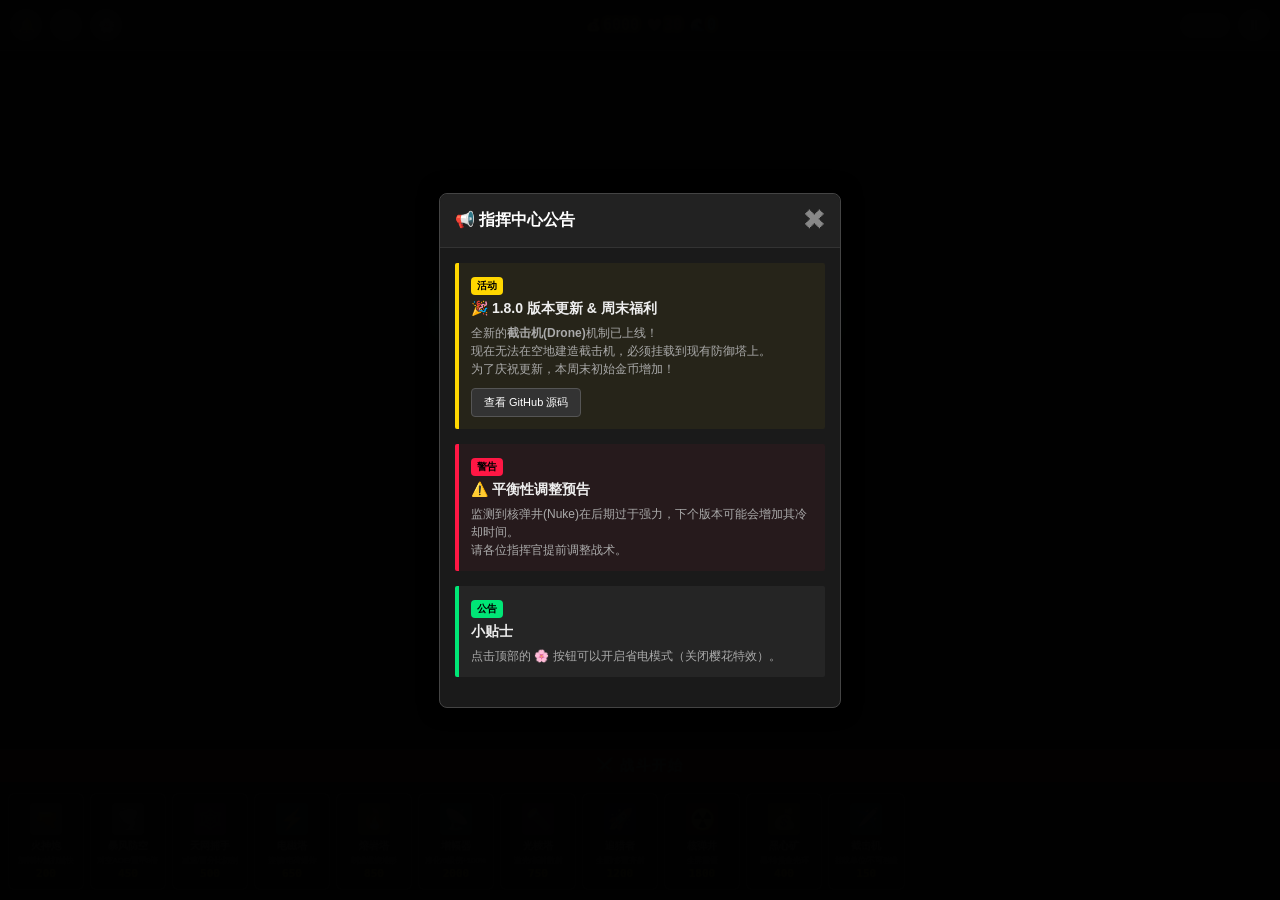
==== index.html @ b8352201 "Add files via upload" ====
<!DOCTYPE html>
<html lang="zh-CN">
<head>
    <meta charset="UTF-8">
    <meta name="viewport" content="width=device-width, initial-scale=1.0, maximum-scale=1.0, user-scalable=no">
    <title>塔防：终极防空版 (黑盒存档版)</title>
    <style>
        body {
            margin: 0; background: #000; color: #ddd;
            font-family: -apple-system, BlinkMacSystemFont, "Segoe UI", Roboto, sans-serif;
            overflow: hidden; display: flex; flex-direction: column; height: 100dvh;
            touch-action: none; user-select: none; -webkit-user-select: none;
        }

        #shaker { width: 100%; height: 100%; display: flex; flex-direction: column; position: relative; }

        /* --- 界面通用样式 --- */
        .overlay-screen {
            position: absolute; top: 0; left: 0; width: 100%; height: 100%;
            background: rgba(10, 10, 10, 0.95); z-index: 100;
            display: flex; flex-direction: column; justify-content: center; align-items: center;
            color: #fff;
        }
        .hidden { display: none !important; }
        
        h1 { font-size: 40px; color: #00e676; text-shadow: 0 0 20px #00e676; margin-bottom: 30px; letter-spacing: 2px; text-transform: uppercase; text-align: center;}
        
        .menu-btn {
            background: #1b5e20; border: 1px solid #69f0ae; color: #fff;
            padding: 12px 30px; font-size: 16px; margin: 8px; cursor: pointer;
            border-radius: 4px; transition: 0.2s; width: 220px; text-align: center;
            font-family: monospace; font-weight: bold;
        }
        .menu-btn:hover { background: #00e676; color: #000; box-shadow: 0 0 15px #00e676; }
        .menu-btn.secondary { background: #37474f; border-color: #90a4ae; }
        .menu-btn.secondary:hover { background: #90a4ae; color: #000; box-shadow: 0 0 15px #fff; }
        
        /* 预设存档列表样式 */
        #preset-list {
            margin-top: 20px; width: 80%; max-width: 400px; max-height: 200px;
            overflow-y: auto; background: #111; border: 1px solid #333;
            border-radius: 4px; display: none;
        }
        .preset-item {
            padding: 12px; border-bottom: 1px solid #222; display: flex; 
            justify-content: space-between; align-items: center; cursor: pointer;
        }
        .preset-item:hover { background: #222; }
        .preset-info { display: flex; flex-direction: column; text-align: left; }
        .preset-name { color: #00e676; font-weight: bold; font-size: 14px; }
        .preset-desc { color: #888; font-size: 11px; margin-top: 2px; }

        /* 顶部栏 */
        #top-bar {
            height: 50px; background: #111; display: flex; justify-content: space-between;
            align-items: center; padding: 0 10px; border-bottom: 1px solid #333;
            font-size: 12px; font-weight: bold; flex-shrink: 0; z-index: 20;
            box-shadow: 0 2px 10px rgba(0,0,0,0.8);
        }
        
        .left-controls { display: flex; gap: 8px; align-items: center; }
        .setting-btn {
            width: 30px; height: 30px; border-radius: 50%; border: 1px solid #444;
            background: #222; color: #666; display: flex; justify-content: center; align-items: center;
            font-size: 14px; cursor: pointer; transition: 0.2s; position: relative;
        }
        .setting-btn.active { background: #00c853; color: #fff; border-color: #69f0ae; box-shadow: 0 0 8px rgba(0,200,83,0.4); }
        
        /* 公告红点 */
        .notification-dot {
            position: absolute; top: -2px; right: -2px; width: 10px; height: 10px;
            background: #ff1744; border-radius: 50%; border: 1px solid #fff;
            display: none; animation: pulse 2s infinite;
        }
        @keyframes pulse { 0% {transform: scale(1);} 50% {transform: scale(1.2);} 100% {transform: scale(1);} }

        /* 公告弹窗样式 */
        #notice-modal {
            position: absolute; top: 0; left: 0; width: 100%; height: 100%;
            background: rgba(0, 0, 0, 0.85); z-index: 200;
            display: none; justify-content: center; align-items: center;
        }
        .notice-container {
            width: 85%; max-width: 400px; max-height: 70%; background: #1a1a1a;
            border: 1px solid #444; border-radius: 8px; display: flex; flex-direction: column;
            box-shadow: 0 0 20px rgba(0,0,0,0.8);
        }
        .notice-header {
            padding: 15px; border-bottom: 1px solid #333; display: flex; justify-content: space-between; align-items: center;
            background: #222; border-radius: 8px 8px 0 0;
        }
        .notice-title { font-size: 16px; font-weight: bold; color: #fff; }
        .notice-close { cursor: pointer; color: #888; font-size: 20px; }
        .notice-body { padding: 15px; overflow-y: auto; }
        
        /* 单条公告卡片 */
        .notice-card {
            background: #252525; border-left: 4px solid #555; padding: 12px;
            margin-bottom: 15px; border-radius: 2px;
        }
        .notice-card.type-event { border-left-color: #ffd700; background: rgba(255, 215, 0, 0.05); }
        .notice-card.type-warning { border-left-color: #ff1744; background: rgba(255, 23, 68, 0.05); }
        .notice-card.type-normal { border-left-color: #00e676; }
        
        .n-tag { display: inline-block; padding: 2px 6px; border-radius: 4px; font-size: 10px; margin-bottom: 5px; font-weight: bold; color: #000; }
        .n-title { font-size: 14px; font-weight: bold; color: #eee; margin-bottom: 6px; }
        .n-content { font-size: 12px; color: #aaa; line-height: 1.5; }
        .n-btn { 
            margin-top: 10px; padding: 6px 12px; background: #333; color: #fff; text-decoration: none;
            display: inline-block; font-size: 11px; border-radius: 4px; border: 1px solid #555;
        }

        .stat-group { display: flex; gap: 8px; flex: 1; justify-content: center; }
        .stat-item { display: flex; align-items: center; }
        .stat-val { color: #f0c040; margin-left: 2px; font-family: monospace; font-size: 15px; text-shadow: 0 0 5px #f0c040; transition: color 0.2s; }
        .stat-val.gain { color: #fff !important; text-shadow: 0 0 10px #fff; transform: scale(1.2); }

        .top-controls { display: flex; gap: 8px; align-items: center; }
        #auto-switch {
            background: #222; padding: 4px 8px; border-radius: 20px;
            font-size: 11px; color: #888; border: 1px solid #444;
            display: flex; align-items: center; gap: 4px; transition: 0.3s; cursor: pointer;
        }
        #auto-switch.on { background: #00c853; color: white; border-color: #69f0ae; box-shadow: 0 0 8px #69f0ae; }
        
        #pause-btn {
            background: #333; border: 1px solid #555; color: #fff; width: 30px; height: 30px;
            border-radius: 50%; display: flex; justify-content: center; align-items: center; cursor: pointer; font-size: 14px;
        }

        #game-wrapper {
            flex: 1; position: relative; background: #080808;
            display: flex; justify-content: center; align-items: flex-start;
            overflow: hidden;
        }
        canvas { display: block; image-rendering: pixelated; }

        #countdown-overlay {
            position: absolute; top: 10px; left: 50%; transform: translateX(-50%);
            background: rgba(0,0,0,0.7); padding: 5px 15px; border-radius: 15px;
            font-size: 12px; color: #fff; pointer-events: none; display: none; border: 1px solid #555;
        }

        #bottom-panel {
            height: 150px; background: #0e0e0e; border-top: 1px solid #333;
            display: flex; flex-direction: column; flex-shrink: 0; z-index: 10;
            position: relative;
        }
        #wave-control-btn {
            height: 32px; background: #b71c1c; color: white; border: none;
            font-size: 14px; font-weight: bold; width: 100%; letter-spacing: 2px;
            transition: 0.2s; text-transform: uppercase; cursor: pointer;
        }
        #wave-control-btn:active { background: #ff1744; filter: brightness(1.3); }
        #wave-control-btn:disabled { background: #222; color: #555; cursor: default; }

        #shop {
            flex: 1; display: flex; overflow-x: auto; padding: 8px;
            align-items: center; gap: 6px; scrollbar-width: none;
        }
        #shop::-webkit-scrollbar { display: none; }

        .shop-card {
            min-width: 74px; height: 95px; background: #181818;
            border: 1px solid #333; border-radius: 6px;
            display: flex; flex-direction: column; align-items: center;
            justify-content: center; position: relative; transition: 0.1s; cursor: pointer;
        }
        .shop-card.active { border-color: #00c853; background: #0f2015; transform: translateY(-3px); box-shadow: 0 4px 10px rgba(0,0,0,0.5); }
        .shop-card.disabled { opacity: 0.3; filter: grayscale(100%); cursor: not-allowed; }
        
        .icon-box {
            width: 32px; height: 32px; border-radius: 4px;
            margin-bottom: 4px; box-shadow: 0 2px 5px rgba(0,0,0,0.5);
            font-size: 20px; display: flex; align-items: center; justify-content: center;
        }
        .card-name { font-size: 10px; font-weight: bold; margin-bottom: 2px; color: #ccc; text-align: center;}
        .card-cost { font-size: 11px; color: #ffd700; font-family: monospace; font-weight: bold; }
        .card-desc { font-size: 9px; color: #aaa; transform: scale(0.85); white-space: nowrap; margin-top: -1px;}
        
        #tower-controls {
            display: none; flex: 1; padding: 10px;
            flex-direction: row; justify-content: center; align-items: center; gap: 15px;
            background: #111;
        }
        .control-group {
            display: flex; flex-direction: column; align-items: center; color: #fff;
            background: #1e1e1e; padding: 8px 15px; border-radius: 8px; border: 1px solid #333;
            min-width: 100px;
        }
        .control-info { font-size: 12px; color: #aaa; margin-bottom: 5px; }
        .control-btn {
            width: 100%; padding: 8px; border-radius: 4px; border: none;
            font-weight: bold; cursor: pointer; font-size: 13px; color: white;
            display: flex; justify-content: center; align-items: center; gap: 5px;
        }
        .btn-upgrade { background: #2e7d32; border: 1px solid #43a047; }
        .btn-upgrade:active { background: #43a047; }
        .btn-sell { background: #c62828; border: 1px solid #ef5350; }
        .btn-sell:active { background: #ef5350; }
        .btn-cancel { background: #424242; border: 1px solid #616161; width: 40px; height: 100%;}
        
        #toast {
            position: absolute; top: 80px; left: 50%; transform: translateX(-50%);
            background: rgba(0,0,0,0.9); padding: 8px 18px; border-radius: 4px; border: 1px solid #00c853;
            font-size: 13px; color: #fff; pointer-events: none; opacity: 0; transition: opacity 0.2s;
            text-align: center; white-space: nowrap; z-index: 50;
        }

        #file-input { display: none; }
    </style>
</head>
<body>
<audio id="bgm" src="You.mp3" loop preload="auto"></audio>

<!-- 公告弹窗 -->
<div id="notice-modal">
    <div class="notice-container">
        <div class="notice-header">
            <div class="notice-title">📢 指挥中心公告</div>
            <div class="notice-close" onclick="closeNotice()">✖</div>
        </div>
        <div id="notice-body" class="notice-body">
            <div style="text-align:center; color:#555">正在连接指挥部...</div>
        </div>
    </div>
</div>

<div id="start-screen" class="overlay-screen">
    <h1>PLANET DEFENSE<br><span style="font-size:20px; color:#aaa">BLACK BOX EDITION</span></h1>
    <button class="menu-btn" onclick="startNewGame()">开始新游戏</button>
    <button class="menu-btn secondary" onclick="document.getElementById('file-input').click()">导入本地对局</button>
    <button class="menu-btn secondary" onclick="togglePresetList()">📂 预设存档/挑战</button>
    
    <div id="preset-list"></div>
    <div style="margin-top:20px; font-size:12px; color:#555">Ver 1.8.0 - Live Notice</div>
</div>

<div id="pause-screen" class="overlay-screen hidden">
    <h2 style="color:#fff; margin-bottom:30px">GAME PAUSED</h2>
    <button class="menu-btn" onclick="togglePause()">继续游戏</button>
    <button class="menu-btn secondary" onclick="exportSave()">导出当前对局</button>
    <button class="menu-btn secondary" style="border-color:#ff5252; color:#ff5252" onclick="location.reload()">返回主菜单</button>
</div>

<input type="file" id="file-input" accept=".pds" onchange="handleFileImport(this)">

<div id="shaker">
    <div id="top-bar">
        <div class="left-controls">
            <!-- 新增公告按钮 -->
            <div id="notice-btn" class="setting-btn" onclick="openNotice()">
                🔔
                <div id="notice-dot" class="notification-dot"></div>
            </div>
            <div id="bgm-btn" class="setting-btn" onclick="toggleBGM()">🎵</div>
            <div id="sakura-btn" class="setting-btn" onclick="toggleSakura()">🌸</div>
        </div>

        <div class="stat-group">
            <div class="stat-item">💰<span id="gold-display" class="stat-val">6000</span></div>
            <div class="stat-item">❤️<span id="life-display" class="stat-val" style="color:#ff5252">30</span></div>
            <div class="stat-item">🌊<span id="wave-display" class="stat-val" style="color:#40c4ff">0</span></div>
        </div>
        
        <div class="top-controls">
            <div id="auto-switch" onclick="toggleAuto()">
                <div style="width:6px;height:6px;border-radius:50%;background:currentColor"></div>
                自动
            </div>
            <div id="pause-btn" onclick="togglePause()">⏸</div>
        </div>
    </div>

    <div id="game-wrapper">
        <div id="countdown-overlay">下一波: <span id="cd-num">3</span>s</div>
        <canvas id="gameCanvas"></canvas>
        <div id="toast">提示信息</div>
    </div>

    <div id="bottom-panel">
        <button id="wave-control-btn" onclick="manualNextWave()">⚔️ 战斗开始</button>
        <div id="shop"></div>
        <div id="tower-controls">
            <button class="control-btn btn-cancel" onclick="deselectAll()">✖</button>
            <div class="control-group">
                <div id="ctrl-info-name" class="control-info" style="color:#00e676; font-weight:bold">火神炮 Lv.1</div>
                <button class="control-btn btn-upgrade" onclick="upgradeSelectedTower()">
                    <span>⬆ 升级</span>
                    <span id="ctrl-upgrade-cost" style="color:#ffd700; font-family:monospace">200</span>
                </button>
            </div>
            <div class="control-group" style="border-color:#b71c1c">
                <div class="control-info">返还 70%</div>
                <button class="control-btn btn-sell" onclick="sellSelectedTower()">
                    <span>💰 出售</span>
                    <span id="ctrl-sell-price" style="color:#ffd700; font-family:monospace">140</span>
                </button>
            </div>
        </div>
    </div>
</div>
<script>
const MAP_COLS = 13; 
const MAP_ROWS = 21; 
let TILE_SIZE = 0;

// === 预设存档配置区 ===
const PRESET_SAVES_CONFIG = [
    {
        name: "第10波：小试牛刀",
        desc: "已跳过前期，稍微有点钱",
        file: "presets/wave10.pds" // 确保这个路径和你在GitHub上的路径一致
    },
    {
        name: "第34波：较为富有 压力较小",
        desc: "敌人变强，但可以爽玩",
        file: "presets/wave34.pds"
    },
    {
        name: "第80波，后期对局",
        desc: "基建较完善，但预留了较多关键建造位",
        file: "presets/god_mode.pds"
    },
    {
        name: "第90波，后期对局",
        desc: "与80关存档同样的基建，但难度激增",
        file: "presets/wave90.pds"
    }
];

// --- 动态公告系统 ---
const NOTICE_URL = "./notice.json"; // 你的 GitHub 上的 json 路径
let noticeData = null;

function initNoticeSystem() {
    // 加上时间戳防止 GitHub 缓存（很重要！）
    fetch(NOTICE_URL + "?t=" + Date.now())
        .then(res => {
            if(!res.ok) throw new Error("No notice file");
            return res.json();
        })
        .then(data => {
            if (!data.system || !data.system.enabled) return;
            noticeData = data.notices;
            
            // 检查是否有未读的强制弹窗
            let hasUnread = false;
            let shouldPopup = false;
            
            noticeData.forEach(n => {
                // 简单逻辑：只要有公告就显示红点
                hasUnread = true; 
                // 强制弹窗逻辑
                if (n.forcePopup) shouldPopup = true;
            });

            if (hasUnread) {
                document.getElementById('notice-dot').style.display = 'block';
            }
            
            if (shouldPopup) {
                openNotice();
            }
        })
        .catch(err => {
            console.log("Notice system offline:", err);
        });
}

function openNotice() {
    document.getElementById('notice-modal').style.display = 'flex';
    document.getElementById('notice-dot').style.display = 'none'; // 打开后消除红点
    const body = document.getElementById('notice-body');
    body.innerHTML = '';

    if (!noticeData || noticeData.length === 0) {
        body.innerHTML = '<div style="text-align:center;color:#666">暂无新公告</div>';
        return;
    }

    noticeData.forEach(n => {
        let typeColor = '#00e676';
        let typeName = '公告';
        let typeClass = 'type-normal';
        
        if (n.type === 'warning') { typeColor = '#ff1744'; typeName = '警告'; typeClass = 'type-warning'; }
        if (n.type === 'event') { typeColor = '#ffd700'; typeName = '活动'; typeClass = 'type-event'; }

        let actionBtn = '';
        if (n.actionText && n.actionLink) {
            actionBtn = `<a href="${n.actionLink}" target="_blank" class="n-btn">${n.actionText}</a>`;
        }

        const card = document.createElement('div');
        card.className = `notice-card ${typeClass}`;
        card.innerHTML = `
            <div class="n-tag" style="background:${typeColor}">${typeName}</div>
            <div class="n-title">${n.title}</div>
            <div class="n-content">${n.content}</div>
            ${actionBtn}
        `;
        body.appendChild(card);
    });
}

function closeNotice() {
    document.getElementById('notice-modal').style.display = 'none';
}

// 游戏状态枚举
const STATE = { MENU: 0, PLAYING: 1, PAUSED: 2, GAMEOVER: 3 };
let gameState = STATE.MENU;

const TOWER_KEYS = ['VULCAN', 'FLAK', 'NET', 'TESLA', 'MAGMA', 'BUFF', 'PRISM', 'MISSILE', 'NUKE', 'GOLD', 'DRONE'];
const ENEMY_KEYS = ['NORMAL', 'FAST', 'SHIELD', 'TANK', 'BOSS', 'GHOST', 'FLY', 'FLY_H', 'MEDIC', 'SPIDER', 'MINI', 'REAPER', 'DASHER'];

const TOWER_TYPES = {
    VULCAN: { id: 'vulcan', name: '火神炮', cost: 200, color: '#ff8a65', icon:'🔫', range: 5.0, damage: 30, cooldown: 5, desc: '加特林/越打越快' },
    FLAK:   { id: 'flak',   name: '暴风防空', cost: 450, color: '#90a4ae', icon:'🌪️', range: 7.0, damage: 150, cooldown: 15, desc: '对空AOE/重甲3倍' }, 
    NET:    { id: 'net',    name: '天网捕手', cost: 500, color: '#aa00ff', icon:'🕸️', range: 6.5, damage: 20, cooldown: 8, desc: '减速/百分比切割' }, 
    TESLA:  { id: 'tesla',  name: '电磁塔', cost: 650, color: '#2979ff', icon:'⚡', range: 5.5, damage: 110, cooldown: 35, desc: '连锁/电荷爆炸' }, 
    MAGMA:  { id: 'magma',  name: '熔岩塔', cost: 850, color: '#ff5722', icon:'🔥', range: 5.5, damage: 40, cooldown: 45, desc: '制造燃烧地形' },
    BUFF:   { id: 'buff',   name: '增幅器', cost: 2000, color: '#00e676', icon:'📡', range: 3.5, damage: 0, cooldown: 0, desc: '净化/5级伤+100%' },
    PRISM:  { id: 'prism',  name: '光棱塔', cost: 750, color: '#f50057', icon:'🔦', range: 7.0, damage: 55, cooldown: 0, desc: '激光/折射散射' },
    MISSILE:{ id: 'missile',name: '追猎者', cost: 1200, color: '#37474f', icon:'🚀', range: 30.0, damage: 1000, cooldown: 70, desc: '全图/多重齐射' }, 
    NUKE:   { id: 'nuke',   name: '核弹井', cost: 1800, color: '#d50000', icon:'☢️', range: 6.0, damage: 10000, cooldown: 150, desc: '全屏震慑' },
    GOLD:   { id: 'gold',   name: '黑心矿', cost: 400, color: '#fdd835', icon:'💰', range: 3.0, damage: 0, cooldown: 10, desc: '暴利/赏金光环' },
    DRONE:  { id: 'drone',  name: '截击机', cost: 150, color: '#00bcd4', icon:'✈️', range: 8.0, damage: 40, cooldown: 12, desc: '挂载单位/不可独造' }
};

const ENEMY_TYPES = {
    NORMAL:   { hp: 140, speed: 1.0, shield: 0, color: '#81c784', reward: 12, type: 'ground' },
    FAST:     { hp: 90,  speed: 2.2, shield: 0, color: '#ff5252', reward: 15, type: 'ground' }, 
    SHIELD:   { hp: 400, speed: 0.7, shield: 500, color: '#90a4ae', reward: 30, type: 'ground', border: '#cfd8dc' },
    TANK:     { hp: 1600, speed: 0.45, shield: 200, color: '#5d4037', reward: 80, type: 'ground', size: 1.4 }, 
    BOSS:     { hp: 8000, speed: 0.35, shield: 4000, color: '#6200ea', reward: 1000, type: 'ground', size: 1.9, border: '#ff0' },
    GHOST:    { hp: 100, speed: 1.6, shield: 0, color: 'rgba(255,255,255,0.4)', reward: 20, type: 'ground' }, 
    FLY:      { hp: 200, speed: 1.0, shield: 0, color: '#ffab00', reward: 35, type: 'air' },
    FLY_H:    { hp: 1000, speed: 0.8, shield: 100, color: '#e65100', reward: 100, type: 'air', size: 1.5, border: '#fff' },
    MEDIC:    { hp: 1100, speed: 0.8, shield: 300, color: '#f06292', reward: 40, type: 'ground', size: 1.1, desc: '治疗光环' },
    SPIDER:   { hp: 550, speed: 0.9, shield: 0, color: '#7b1fa2', reward: 35, type: 'ground', size: 1.2, desc: '亡语分裂' },
    MINI:     { hp: 40,  speed: 2.4, shield: 0, color: '#ab47bc', reward: 5, type: 'ground', size: 0.6 },
    REAPER:   { hp: 4000, speed: 0.55, shield: 2000, color: '#212121', reward: 300, type: 'ground', size: 1.5, border: '#b71c1c' },
    DASHER:   { hp: 800, speed: 0.6, shield: 100, color: '#00e5ff', reward: 50, type: 'ground', size: 1.0, desc: '极速冲刺' }
};

const canvas = document.getElementById('gameCanvas');
const ctx = canvas.getContext('2d');
let map = [], path = [];
let towers = [], enemies = [], projectiles = [], particles = [], zones = [];
let gold = 6000;
let lives = 30;
let wave = 0;
let selectedTower = null; 
let selectedMapTower = null; 
let shakeTimer = 0;

let waveActive = false;
let spawnQueue = [];
let spawnTimer = 0;
let autoWave = false;
let autoTimer = 0;
const AUTO_DELAY_SEC = 2;

let musicEnabled = false;
let sakuraEnabled = false;
let sakuraScriptLoaded = false;

function init() {
    resize();
    window.addEventListener('resize', resize);
    generateMaze();
    initUI();
    initNoticeSystem(); // 启动公告系统
    gameState = STATE.MENU;
    requestAnimationFrame(gameLoop);
}

function togglePresetList() {
    const list = document.getElementById('preset-list');
    if (list.style.display === 'block') {
        list.style.display = 'none';
    } else {
        list.style.display = 'block';
        renderPresets();
    }
}

function renderPresets() {
    const list = document.getElementById('preset-list');
    list.innerHTML = '';
    
    if (PRESET_SAVES_CONFIG.length === 0) {
        list.innerHTML = '<div style="padding:15px; text-align:center; color:#555;">暂无预设存档</div>';
        return;
    }

    PRESET_SAVES_CONFIG.forEach((preset, index) => {
        const item = document.createElement('div');
        item.className = 'preset-item';
        item.innerHTML = `
            <div class="preset-info">
                <span class="preset-name">${preset.name}</span>
                <span class="preset-desc">${preset.desc}</span>
            </div>
            <div style="color:#fff;">▶</div>
        `;
        item.onclick = () => loadPresetSave(preset.file);
        list.appendChild(item);
    });
}

function loadPresetSave(url) {
    const list = document.getElementById('preset-list');
    list.innerHTML = '<div style="padding:15px; text-align:center; color:#00e676;">正在从 GitHub 获取存档...</div>';
    
    fetch(url)
        .then(response => {
            if (!response.ok) throw new Error("File not found");
            return response.text();
        })
        .then(data => {
            const success = importGameData(data);
            if (!success) {
                alert("❌ 读取预设存档失败: 格式错误或文件损坏");
                renderPresets(); 
            }
        })
        .catch(err => {
            console.error(err);
            alert("❌ 无法加载存档 (确保 'presets' 文件夹已上传到 GitHub 且文件名正确)");
            renderPresets();
        });
}

function startBGM() {
    const audio = document.getElementById('bgm');
    if (musicEnabled) {
        audio.play().catch(e => {
            console.log("Autoplay prevented:", e);
            musicEnabled = false;
            updateSettingsUI();
        });
    }
}

function startNewGame() {
    musicEnabled = true; 
    startBGM(); 
    updateSettingsUI();
    resetGame();
    document.getElementById('start-screen').classList.add('hidden');
    gameState = STATE.PLAYING;
}

function toggleBGM() {
    const audio = document.getElementById('bgm');
    musicEnabled = !musicEnabled;
    if (musicEnabled) audio.play().catch(e => console.log(e));
    else audio.pause();
    updateSettingsUI();
}

function toggleSakura() {
    sakuraEnabled = !sakuraEnabled;
    if (sakuraEnabled) {
        if (!sakuraScriptLoaded) {
            const script = document.createElement('script');
            script.src = "https://api.suyanw.cn/api/mouse/yinghua.js";
            script.onload = () => { sakuraScriptLoaded = true; };
            document.body.appendChild(script);
        } else {
            document.querySelectorAll('canvas').forEach(c => {
                if (c.id !== 'gameCanvas') c.style.display = 'block';
            });
        }
    } else {
        document.querySelectorAll('canvas').forEach(c => {
            if (c.id !== 'gameCanvas') c.style.display = 'none';
        });
    }
    updateSettingsUI();
}

function updateSettingsUI() {
    const bgmBtn = document.getElementById('bgm-btn');
    const sakuraBtn = document.getElementById('sakura-btn');
    if (musicEnabled) bgmBtn.classList.add('active'); else bgmBtn.classList.remove('active');
    if (sakuraEnabled) sakuraBtn.classList.add('active'); else sakuraBtn.classList.remove('active');
}

function resetGame() {
    gold = 6000;
    lives = 30;
    wave = 0;
    towers = [];
    enemies = [];
    projectiles = [];
    particles = [];
    zones = [];
    waveActive = false;
    spawnQueue = [];
    autoWave = false;
    deselectAll();
    document.getElementById('auto-switch').classList.remove('on');
    updateUI();
}

function resize() {
    const w = document.getElementById('game-wrapper').clientWidth;
    TILE_SIZE = Math.floor(w / MAP_COLS);
    canvas.width = TILE_SIZE * MAP_COLS;
    canvas.height = TILE_SIZE * MAP_ROWS;
}

function initUI() {
    const shopDiv = document.getElementById('shop');
    shopDiv.innerHTML = '';
    for (let key in TOWER_TYPES) {
        const t = TOWER_TYPES[key];
        const btn = document.createElement('div');
        btn.className = 'shop-card';
        btn.id = 'btn-' + key;
        btn.onclick = () => selectShopTower(key);
        btn.innerHTML = `
            <div class="icon-box" style="background:${t.color}22; color:${t.color}">${t.icon}</div>
            <div class="card-name">${t.name}</div>
            <div class="card-desc">${t.desc}</div>
            <div class="card-cost">${t.cost}</div>
        `;
        shopDiv.appendChild(btn);
    }
}

function generateMaze() {
    map = Array(MAP_ROWS).fill(0).map(() => Array(MAP_COLS).fill(0));
    path = [];
    let c = 1, r = 0;
    map[r][c] = 1; path.push({c,r});
    for(r = 1; r < MAP_ROWS - 1; r++) {
        if (r % 2 !== 0) { 
             const dir = (Math.floor(r/2)%2 === 0) ? 1 : -1; 
             const start = (dir===1) ? 1 : MAP_COLS-2;
             const end = (dir===1) ? MAP_COLS-1 : 0;
             for(let i = start; i !== end; i += dir) {
                 map[r][i] = 1; path.push({c:i, r:r}); c = i;
             }
        } else { map[r][c] = 1; path.push({c,r}); }
    }
    map[MAP_ROWS-1][c] = 1; path.push({c,r:MAP_ROWS-1});
}

class Enemy {
    constructor(typeKey, startX, startY, pathIdx) {
        if (!ENEMY_TYPES[typeKey]) typeKey = 'NORMAL';
        const t = ENEMY_TYPES[typeKey];
        this.typeKey = typeKey;
        
        let hpMult = 1 + (wave * 0.4);
        if (typeKey === 'MEDIC') hpMult = 1 + (wave * 0.65); 
        if (typeKey === 'REAPER') hpMult = 1 + (wave * 0.7);
        if (wave > 30) hpMult *= Math.pow(1.08, wave - 30); 
        if (typeKey === 'MINI') hpMult = 1 + (wave * 0.2); 

        this.hp = Math.floor(t.hp * hpMult);
        this.maxHp = this.hp;
        this.shield = Math.floor(t.shield * hpMult * 0.8);
        this.maxShield = this.shield;
        this.speedBase = t.speed * (1 + wave * 0.005); 
        this.color = t.color;
        this.reward = Math.floor(t.reward + wave * 0.6); 
        this.fly = (t.type === 'air');
        this.sizeScale = t.size || 1.0;
        this.border = t.border;
        this.active = true;
        
        if (startX !== undefined && startY !== undefined) {
            this.x = startX; this.y = startY; this.pathIdx = pathIdx;
        } else {
            this.x = path[0].c * TILE_SIZE + TILE_SIZE/2;
            this.y = path[0].r * TILE_SIZE + TILE_SIZE/2;
            this.pathIdx = 0;
        }

        this.webbed = 0; 
        this.healTimer = 0;
        this.skillTimer = 0; 
        this.dashTimer = 0;
        this.isDashing = false;

        if (this.fly) {
            this.endX = path[path.length-1].c * TILE_SIZE + TILE_SIZE/2;
            this.endY = path[path.length-1].r * TILE_SIZE + TILE_SIZE/2;
        }
    }

    update() {
        if (this.webbed > 0) this.webbed--;
        let spdMod = 1.0;
        if (this.webbed > 0) spdMod = 0.25; 

        if (this.typeKey === 'DASHER') {
            this.dashTimer++;
            if (this.isDashing) {
                spdMod *= 8.0; 
                if (this.dashTimer % 3 === 0) {
                     visualEffects.push({type:'dash_trail', x:this.x, y:this.y, life:10, color:this.color});
                }
                if (this.dashTimer > 30) { 
                    this.isDashing = false;
                    this.dashTimer = 0;
                }
            } else {
                if (this.dashTimer > 240) { 
                    this.isDashing = true;
                    this.dashTimer = 0;
                    createFloatingText(this.x, this.y - 10, "DASH!", "#00e5ff");
                }
            }
        }

        const currentSpeed = this.speedBase * spdMod * (TILE_SIZE / 40);
        
        if (this.typeKey === 'MEDIC') {
            this.healTimer++;
            if (this.healTimer > 30) {
                this.healTimer = 0;
                let healed = false;
                const range = 2.5 * TILE_SIZE;
                enemies.forEach(e => {
                    if (e !== this && e.active && e.hp < e.maxHp && !e.fly) {
                        if (Math.hypot(e.x - this.x, e.y - this.y) < range) {
                            const amount = Math.floor(this.maxHp * 0.03) + 15;
                            e.hp = Math.min(e.maxHp, e.hp + amount);
                            createFloatingText(e.x, e.y - 10, "+" + amount, "#00e676");
                            visualEffects.push({ type: 'heal_beam', x: this.x, y: this.y, tx: e.x, ty: e.y, life: 10, maxLife: 10 });
                            healed = true;
                        }
                    }
                });
                if (healed) createExplosion(this.x, this.y, range, "rgba(0, 230, 118, 0.3)");
            }
        }

        if (this.typeKey === 'REAPER') {
            this.skillTimer++;
            if (this.skillTimer > 240) {
                this.skillTimer = 0;
                const range = 3.5 * TILE_SIZE;
                createExplosion(this.x, this.y, range, "rgba(120, 0, 255, 0.5)"); 
                createFloatingText(this.x, this.y-20, "SILENCE!", "#b388ff");
                towers.forEach(t => {
                    if (Math.hypot(t.x - this.x, t.y - this.y) < range) {
                        if (!t.buffStats.purified) {
                            t.frozen = 180; 
                            createFloatingText(t.x, t.y, "🚫", "#fff");
                        } else {
                            createFloatingText(t.x, t.y, "RESIST", "#00e676");
                        }
                    }
                });
            }
        }

        if (this.fly) {
            const dx = this.endX - this.x;
            const dy = this.endY - this.y;
            const dist = Math.hypot(dx, dy);
            if (dist < currentSpeed) this.reach();
            else { this.x += (dx/dist)*currentSpeed; this.y += (dy/dist)*currentSpeed; }
        } else {
            const target = path[this.pathIdx+1];
            if (!target) { this.reach(); return; }
            const tx = target.c * TILE_SIZE + TILE_SIZE/2;
            const ty = target.r * TILE_SIZE + TILE_SIZE/2;
            const dx = tx - this.x, dy = ty - this.y;
            const dist = Math.hypot(dx, dy);
            if (dist < currentSpeed) { this.x = tx; this.y = ty; this.pathIdx++; }
            else { this.x += (dx/dist)*currentSpeed; this.y += (dy/dist)*currentSpeed; }
        }
    }

    takeDamage(dmg, type, sourceTower) {
        if (this.fly) {
            if (!['air','nuke','net','flak','missile','prism','drone','tesla','vulcan'].includes(type)) return;
            if (type === 'flak' && this.typeKey === 'FLY_H') {
                dmg *= 3.0;
                createFloatingText(this.x, this.y-10, "CRIT!", "#f00");
            }
        }

        if (type === 'missile') {
            const missingHpPct = 1 - (this.hp / this.maxHp);
            dmg *= (1 + missingHpPct * 0.5); 
        }

        if (type === 'net' && sourceTower) {
            const pctDmg = Math.floor(this.maxHp * (0.005 * sourceTower.level));
            dmg += pctDmg;
        }

        if (this.shield > 0) {
            this.shield -= dmg;
            if (this.shield < 0) { this.hp += this.shield; this.shield = 0; }
        } else { this.hp -= dmg; }

        if (this.hp <= 0) {
            this.active = false;
            
            if (this.typeKey === 'SPIDER') {
                for (let i = 0; i < 3; i++) {
                    const offset = (Math.random() - 0.5) * 20;
                    enemies.push(new Enemy('MINI', this.x + offset, this.y + offset, this.pathIdx));
                }
                createFloatingText(this.x, this.y, "分裂!", "#ab47bc");
            }

            let finalReward = this.reward;
            if (sourceTower && sourceTower.bountyBuff > 0) {
                const bonus = Math.min(this.reward * 3, Math.floor(this.maxHp * 0.1));
                finalReward += bonus;
                createFloatingText(this.x, this.y - 10, `+${bonus} (赏金)`, '#ffea00');
            }

            gold += finalReward;
            if (Math.random() > 0.7 && !sourceTower && this.typeKey !== 'MINI') createFloatingText(this.x, this.y, `+${this.reward}`, '#ffd700');
            updateUI();
        }
    }

    reach() {
        this.active = false;
        lives--;
        createFloatingText(this.x, this.y, "💔", "red");
        updateUI();
        if(lives <= 0) { alert(`GAME OVER! WAVE: ${wave}`); location.reload(); }
    }

    draw() {
        const s = TILE_SIZE * 0.3 * this.sizeScale;
        
        if (this.typeKey === 'MEDIC') {
            const range = 2.5 * TILE_SIZE; 
            const pulse = Math.sin(Date.now() / 200) * 0.08 + 0.15;
            ctx.fillStyle = `rgba(0, 230, 118, ${pulse})`;
            ctx.beginPath(); ctx.arc(this.x, this.y, range, 0, Math.PI*2); ctx.fill();
            ctx.strokeStyle = `rgba(0, 230, 118, ${pulse + 0.2})`; ctx.lineWidth = 1; ctx.stroke();
        }

        if (this.typeKey === 'REAPER') {
            ctx.fillStyle = `rgba(0, 0, 0, 0.4)`;
            ctx.beginPath(); ctx.arc(this.x, this.y, s * 1.5, 0, Math.PI*2); ctx.fill();
            if (this.skillTimer > 200) { 
                ctx.strokeStyle = `rgba(180, 0, 255, ${(this.skillTimer-200)/40})`;
                ctx.lineWidth = 2; ctx.beginPath(); ctx.arc(this.x, this.y, 3.5*TILE_SIZE*((240-this.skillTimer)/40), 0, Math.PI*2); ctx.stroke();
            }
        }

        if (this.fly) {
            ctx.fillStyle = 'rgba(0,0,0,0.3)';
            ctx.beginPath(); ctx.arc(this.x+4, this.y+4, s, 0, Math.PI*2); ctx.fill();
        }
        if (this.webbed > 0) {
            ctx.strokeStyle = 'rgba(200,200,255,0.7)'; ctx.lineWidth = 1;
            ctx.beginPath(); ctx.moveTo(this.x-s, this.y-s); ctx.lineTo(this.x+s, this.y+s);
            ctx.moveTo(this.x+s, this.y-s); ctx.lineTo(this.x-s, this.y+s); ctx.stroke();
        }
        ctx.fillStyle = this.color;
        
        if (this.typeKey === 'MEDIC') {
            ctx.beginPath(); ctx.arc(this.x, this.y, s, 0, Math.PI*2); ctx.fill();
            ctx.fillStyle = '#fff'; ctx.fillRect(this.x - s/2, this.y - 2, s, 4); ctx.fillRect(this.x - 2, this.y - s/2, 4, s);
        } else if (this.typeKey === 'REAPER') {
            ctx.beginPath(); ctx.moveTo(this.x, this.y - s); ctx.lineTo(this.x + s, this.y + s); ctx.lineTo(this.x - s, this.y + s); ctx.fill();
            ctx.strokeStyle = '#eee'; ctx.lineWidth=2;
            ctx.beginPath(); ctx.moveTo(this.x+5, this.y+5); ctx.lineTo(this.x+15, this.y-10); ctx.stroke();
            ctx.beginPath(); ctx.arc(this.x+10, this.y-10, 8, Math.PI, Math.PI*1.8); ctx.stroke();
        } else if (this.typeKey === 'DASHER') {
            ctx.beginPath(); ctx.moveTo(this.x + s, this.y); ctx.lineTo(this.x - s, this.y - s); ctx.lineTo(this.x - s/2, this.y); ctx.lineTo(this.x - s, this.y + s); ctx.fill();
        } else {
            ctx.beginPath(); ctx.arc(this.x, this.y, s, 0, Math.PI*2); ctx.fill();
        }

        if (this.border) { ctx.lineWidth = 2; ctx.strokeStyle = this.border; ctx.stroke(); }
        const hpPct = Math.max(0, this.hp / this.maxHp);
        const w = TILE_SIZE * 0.8;
        ctx.fillStyle = '#b71c1c'; ctx.fillRect(this.x-w/2, this.y-s-6, w*hpPct, 3);
        if (this.shield > 0) {
            const shPct = Math.max(0, this.shield / this.maxShield);
            ctx.fillStyle = '#eee'; ctx.fillRect(this.x-w/2, this.y-s-6, w*shPct, 3); 
        }
    }
}

class Zone {
    constructor(x, y, radius, damage, duration, color) {
        this.x = x; this.y = y; this.radius = radius;
        this.damage = damage; 
        this.life = duration; 
        this.maxLife = duration;
        this.color = color || '#d50000'; 
    }
    update() {
        this.life--;
        if (this.life % 10 === 0) {
            enemies.forEach(e => {
                if(!e.active || e.fly) return; 
                if(Math.hypot(e.x - this.x, e.y - this.y) < this.radius) {
                    e.takeDamage(this.damage/6, 'nuke', null);
                }
            });
        }
    }
    draw() {
        ctx.globalAlpha = 0.3 * (this.life / this.maxLife);
        ctx.fillStyle = this.color; 
        ctx.beginPath(); ctx.arc(this.x, this.y, this.radius, 0, Math.PI*2); ctx.fill();
        ctx.globalAlpha = 1.0;
    }
}

class Tower {
    constructor(c, r, typeKey) {
        this.c = c; this.r = r;
        this.x = c * TILE_SIZE + TILE_SIZE/2;
        this.y = r * TILE_SIZE + TILE_SIZE/2;
        this.type = JSON.parse(JSON.stringify(TOWER_TYPES[typeKey])); 
        this.baseType = typeKey;
        this.cd = 0;
        this.level = 1;
        this.maxLevel = 10;
        this.drones = [];
        this.bountyBuff = 0;
        
        this.vulcanHeat = 0; 
        this.laserTarget = null;
        this.heat = 0;
        this.subTargets = [];
        this.salvoLeft = 0;
        this.salvoDelay = 0;
        
        this.frozen = 0;
        
        this.buffStats = { dmgMult: 1.0, rangeMult: 1.0, cdr: 1.0, purified: false };
    }

    upgrade() {
        if (this.level >= this.maxLevel) return false;
        this.level++;
        this.type.damage *= 1.4; 
        this.type.range *= 1.05; 
        this.type.cooldown *= 0.95;
        createFloatingText(this.x, this.y, "UPGRADE!", "#00e676");
        return true;
    }
    
    getRefundAmount() {
        const baseCost = TOWER_TYPES[this.baseType].cost;
        let totalCost = baseCost;
        for(let l=1; l < this.level; l++) {
            totalCost += baseCost * l;
        }
        if (this.baseType === 'DRONE') {
            totalCost += this.drones.length * 150;
        }
        return Math.floor(totalCost * 0.7); 
    }
    
    getUpgradeCost() {
        if (this.level >= this.maxLevel) return 0;
        return TOWER_TYPES[this.baseType].cost * this.level;
    }

    update() {
        if (this.frozen > 0) {
            this.frozen--;
            if (this.cd > 0) this.cd--;
            return; 
        }

        const currentDamage = this.type.damage * this.buffStats.dmgMult;
        const currentRange = this.type.range * this.buffStats.rangeMult;
        
        if (this.cd > 0) this.cd--;
        if (this.bountyBuff > 0) this.bountyBuff--;

        if (this.baseType === 'VULCAN') {
             if (this.cd <= 0 && this.vulcanHeat > 0) {
                 this.vulcanHeat = Math.max(0, this.vulcanHeat - 1);
             }
        }

        if (this.baseType === 'PRISM') {
            const rangePx = currentRange * TILE_SIZE;
            if (this.laserTarget && (!this.laserTarget.active || Math.hypot(this.laserTarget.x - this.x, this.laserTarget.y - this.y) > rangePx)) {
                this.laserTarget = null; this.subTargets = []; this.heat = Math.max(0, this.heat - 0.5); 
            }
            if (!this.laserTarget) {
                this.laserTarget = this.findTarget(rangePx, 'any'); 
                if(!this.laserTarget) this.heat = Math.max(0, this.heat - 0.1);
            }
            if (this.laserTarget) {
                this.heat = Math.min(3, this.heat + 0.05); 
                const mainDmg = currentDamage * (1 + this.heat) * 0.1; 
                this.laserTarget.takeDamage(mainDmg, 'prism', this);
                this.subTargets = [];
                const maxSplits = 1 + Math.floor((this.level-1) / 2);
                let found = 0;
                const refractRange = 3.5 * TILE_SIZE;
                for (let e of enemies) {
                    if (found >= maxSplits) break;
                    if (e !== this.laserTarget && e.active) {
                        if (Math.hypot(e.x - this.laserTarget.x, e.y - this.laserTarget.y) < refractRange) {
                            e.takeDamage(mainDmg * 0.5, 'prism', this);
                            this.subTargets.push(e);
                            found++;
                        }
                    }
                }
            }
        }

        else if (this.baseType === 'MISSILE') {
            if (this.salvoLeft > 0) {
                this.salvoDelay--;
                if (this.salvoDelay <= 0) {
                    const t = this.findTarget(99999, 'air');
                    if (t) {
                        this.fire(t, currentDamage); 
                        this.salvoLeft--;
                        this.salvoDelay = 8;
                    } else { this.salvoLeft = 0; }
                }
            }
            else if (this.cd <= 0) {
                const missileCount = 1 + Math.ceil(this.level / 2);
                if (this.findTarget(99999, 'any')) {
                    this.salvoLeft = missileCount;
                    this.cd = this.type.cooldown * this.buffStats.cdr;
                }
            }
        }

        else if (this.baseType === 'GOLD') {
            const auraRange = this.buffStats.rangeMult > 1 ? currentRange * 1.5 : currentRange; 
            
            if (this.cd % 60 === 0) {
                const rangePx = auraRange * TILE_SIZE;
                towers.forEach(t => {
                    if (t !== this && Math.hypot(t.x - this.x, t.y - this.y) < rangePx) {
                        t.bountyBuff = this.buffStats.purified ? 120 : 70; 
                    }
                });
            }

            if (this.cd <= 0) {
                let amount = Math.floor(40 * Math.pow(1.5, this.level - 1));
                if (this.buffStats.dmgMult > 1) amount = Math.floor(amount * this.buffStats.dmgMult); 
                gold += amount;
                
                const txt = this.buffStats.dmgMult > 1 ? `💎+${amount}` : `+${amount}`;
                createFloatingText(this.x, this.y, txt, '#ffd700');
                
                this.cd = this.type.cooldown * 60 * this.buffStats.cdr;
                const goldDisplay = document.getElementById('gold-display');
                goldDisplay.innerText = Math.floor(gold);
                goldDisplay.classList.add('gain');
                setTimeout(() => goldDisplay.classList.remove('gain'), 200);
            }
        } 
        
        else if (this.baseType !== 'BUFF' && this.cd <= 0) {
            let targetMode = 'ground';
            if (this.baseType === 'FLAK' || this.baseType === 'NET') targetMode = 'air';
            else if (this.baseType === 'TESLA' || this.baseType === 'VULCAN') targetMode = 'any';
            else if (this.baseType === 'NUKE' || this.baseType === 'MAGMA') targetMode = 'ground';

            const rangePx = currentRange * TILE_SIZE;
            const target = this.findTarget(rangePx, targetMode);
            
            if (target) { 
                this.fire(target, currentDamage); 
                
                if (this.baseType === 'VULCAN') {
                    this.vulcanHeat = Math.min(100, this.vulcanHeat + 5);
                    const speedBoost = 1 - (this.vulcanHeat / 120); 
                    this.cd = Math.max(2, Math.floor(this.type.cooldown * speedBoost * this.buffStats.cdr));
                } else {
                    this.cd = this.type.cooldown * this.buffStats.cdr; 
                }
            }
        }
        
        const isSwarmMode = this.drones.length >= 4; 
        this.drones.forEach(d => {
            d.angle += isSwarmMode ? 0.25 : 0.15; 
            if (d.cd > 0) d.cd--;
            else {
                const rangePx = TOWER_TYPES.DRONE.range * TILE_SIZE;
                let t = this.findTarget(rangePx, 'any'); 
                if (t) {
                    let dmg = TOWER_TYPES.DRONE.damage + (this.level * 25);
                    if (isSwarmMode) dmg *= 1.2; 
                    dmg *= this.buffStats.dmgMult; 
                    projectiles.push(new Projectile(
                        this.x + Math.cos(d.angle)*15, this.y + Math.sin(d.angle)*15,
                        t, dmg, 'drone'
                    ));
                    d.cd = (isSwarmMode ? TOWER_TYPES.DRONE.cooldown / 2 : TOWER_TYPES.DRONE.cooldown) * this.buffStats.cdr;
                }
            }
        });
    }

    findTarget(range, mode) {
        let best = null, maxHp = -1;
        for (let e of enemies) {
            if (!e.active) continue;
            if (mode === 'air' && !e.fly) continue;
            if (mode === 'ground' && e.fly) continue;

            const dist = Math.hypot(e.x - this.x, e.y - this.y);
            if (dist <= range) {
                if (this.baseType === 'MISSILE' || this.baseType === 'NUKE' || this.baseType === 'PRISM') {
                     if (e.hp > maxHp) { maxHp = e.hp; best = e; }
                } else {
                     if (!best || e.pathIdx > best.pathIdx) best = e;
                }
            }
        }
        return best;
    }

    fire(target, dmg) {
        if (this.baseType === 'NUKE') {
            shakeScreen(20);
            zones.push(new Zone(target.x, target.y, 4.0 * TILE_SIZE, dmg, 300, '#d50000'));
            createExplosion(target.x, target.y, 4.5 * TILE_SIZE, '#ff3d00');
            enemies.forEach(e => {
                if (Math.hypot(e.x - target.x, e.y - target.y) < 4.0 * TILE_SIZE && !e.fly) {
                    e.takeDamage(dmg, 'nuke', this);
                }
            });
            return;
        }

        if (this.baseType === 'TESLA') {
            createLightning(this.x, this.y, target.x, target.y, this.level);
            target.takeDamage(dmg, 'tesla', this);
            this.triggerStaticNova(target, dmg * 0.4); 
            this.chainLightning(target, 3 + this.level, dmg * 0.9, [target]);
            return;
        }

        projectiles.push(new Projectile(this.x, this.y, target, dmg, this.type.id, this));
    }

    triggerStaticNova(centerE, novaDmg) {
        visualEffects.push({type:'nova', x:centerE.x, y:centerE.y, life:10});
        const range = 1.5 * TILE_SIZE;
        enemies.forEach(e => {
            if(e.active && e !== centerE && Math.hypot(e.x - centerE.x, e.y - centerE.y) < range) {
                e.takeDamage(novaDmg, 'tesla_nova', this);
            }
        });
    }

    chainLightning(lastTarget, jumps, dmg, hitList) {
        if (jumps <= 0) return;
        const range = 3.5 * TILE_SIZE; 
        let bestNext = null;
        for (let e of enemies) {
            if (!e.active || hitList.includes(e)) continue; 
            if (Math.hypot(e.x - lastTarget.x, e.y - lastTarget.y) < range) {
                bestNext = e; break; 
            }
        }
        if (bestNext) {
            createLightning(lastTarget.x, lastTarget.y, bestNext.x, bestNext.y, this.level);
            bestNext.takeDamage(dmg, 'tesla', this);
            this.triggerStaticNova(bestNext, dmg * 0.4); 
            hitList.push(bestNext);
            setTimeout(() => this.chainLightning(bestNext, jumps - 1, dmg * 0.9, hitList), 60);
        }
    }

    draw() {
        const scale = 0.8 + (this.level-1)*0.03; 
        const s = TILE_SIZE * Math.min(1.1, scale);
        
        if (selectedMapTower === this) {
            const rangePx = this.type.range * this.buffStats.rangeMult * TILE_SIZE;
            ctx.beginPath();
            ctx.arc(this.x, this.y, rangePx, 0, Math.PI * 2);
            ctx.strokeStyle = "rgba(255, 255, 255, 0.4)";
            ctx.lineWidth = 1;
            ctx.setLineDash([5, 5]);
            ctx.stroke();
            ctx.setLineDash([]);
            
            ctx.strokeStyle = "#fff";
            ctx.lineWidth = 2;
            ctx.strokeRect(this.x - s/2 - 2, this.y - s/2 - 2, s + 4, s + 4);
        }

        if (this.baseType === 'BUFF') {
             const angle = Date.now() / 500;
             ctx.save();
             ctx.translate(this.x, this.y);
             ctx.rotate(angle);
             ctx.strokeStyle = '#00e676'; ctx.lineWidth = 2;
             ctx.beginPath(); ctx.moveTo(-s/2, 0); ctx.lineTo(s/2, 0); ctx.stroke();
             ctx.beginPath(); ctx.moveTo(0, -s/2); ctx.lineTo(0, s/2); ctx.stroke();
             ctx.restore();
             
             const rangePx = this.type.range * TILE_SIZE;
             towers.forEach(t => {
                if (t !== this && t.baseType !== 'BUFF' && Math.hypot(t.x-this.x, t.y-this.y) < rangePx) {
                    ctx.strokeStyle = this.level >= 5 ? 'rgba(255, 235, 59, 0.6)' : 'rgba(0, 230, 118, 0.4)';
                    ctx.lineWidth = this.level >= 5 ? 2 : 1;
                    ctx.beginPath(); ctx.moveTo(this.x, this.y); ctx.lineTo(t.x, t.y); ctx.stroke();
                }
             });
        }

        if (this.frozen > 0) ctx.fillStyle = '#555'; 
        else ctx.fillStyle = this.type.color;

        if (this.baseType === 'GOLD') {
             ctx.strokeStyle = 'rgba(255, 215, 0, 0.3)';
             ctx.lineWidth = 1; ctx.beginPath(); ctx.arc(this.x, this.y, this.type.range * TILE_SIZE, 0, Math.PI*2); ctx.stroke();
             ctx.fillStyle = 'rgba(255, 215, 0, 0.05)'; ctx.fill();
        }

        if (this.bountyBuff > 0) {
            ctx.shadowColor = '#ffd700'; ctx.shadowBlur = 10;
        }

        if (this.buffStats.dmgMult > 1.0) {
             ctx.shadowColor = this.buffStats.dmgMult >= 2.0 ? '#ffeb3b' : '#00e676';
             ctx.shadowBlur = 15;
        }

        if (this.frozen > 0) ctx.fillStyle = '#444'; 
        else ctx.fillStyle = this.type.color;
        
        ctx.fillRect(this.x - s/2, this.y - s/2, s, s);
        ctx.shadowBlur = 0; 
        ctx.strokeStyle = this.level >= 10 ? '#ffd700' : '#000';
        ctx.lineWidth = this.level >= 10 ? 3 : 1;
        ctx.strokeRect(this.x - s/2, this.y - s/2, s, s);
        
        ctx.fillStyle = 'rgba(0,0,0,0.5)';
        ctx.font = `${Math.floor(s*0.6)}px Arial`;
        ctx.textAlign = 'center'; ctx.textBaseline = 'middle';
        ctx.fillText(this.type.icon, this.x, this.y);

        if (this.frozen > 0) {
             ctx.font = '16px Arial'; ctx.fillStyle = '#f00'; ctx.fillText('🚫', this.x, this.y - s);
        }
        
        if (this.buffStats.purified) {
             ctx.fillStyle = '#00e676'; ctx.beginPath(); ctx.arc(this.x+s/2, this.y-s/2, 4, 0, Math.PI*2); ctx.fill();
             ctx.strokeStyle = '#fff'; ctx.lineWidth = 1; ctx.stroke();
        }

        if (this.baseType === 'PRISM' && this.laserTarget) {
            const width = 2 + this.heat;
            const alpha = 0.5 + Math.min(0.5, this.heat/4);
            ctx.beginPath(); ctx.moveTo(this.x, this.y); ctx.lineTo(this.laserTarget.x, this.laserTarget.y);
            ctx.lineWidth = width; ctx.strokeStyle = `rgba(255, 0, 100, ${alpha})`;
            ctx.stroke(); 
            this.subTargets.forEach(sub => {
                ctx.beginPath(); ctx.moveTo(this.laserTarget.x, this.laserTarget.y); ctx.lineTo(sub.x, sub.y);
                ctx.lineWidth = width * 0.6; ctx.strokeStyle = `rgba(255, 100, 200, ${alpha * 0.8})`;
                ctx.stroke();
            });
            ctx.lineWidth = 1;
        }

        for(let i=0; i<this.level; i++) {
            let lx, ly, dotColor = '#fff';
            if (i < 5) {
                lx = this.x - s/2 + 4 + i*5; ly = this.y - s/2 + 4;
            } else {
                lx = this.x - s/2 + 4 + (i-5)*5; ly = this.y - s/2 + 10;
                dotColor = '#ffd700'; 
                if(this.level === 10) dotColor = '#00e676'; 
            }
            ctx.fillStyle = dotColor; ctx.beginPath(); ctx.arc(lx, ly, 2, 0, Math.PI*2); ctx.fill();
        }

        if (this.baseType === 'GOLD' || this.baseType === 'NUKE' || this.baseType === 'MISSILE' || this.baseType === 'MAGMA') {
             const maxCd = this.type.cooldown * (this.baseType === 'GOLD' ? 60 : 1);
             if (this.cd > 0) {
                ctx.fillStyle = '#555'; ctx.fillRect(this.x - s/2, this.y - s/2 - 4, s * (this.cd/maxCd), 3);
             } else if (this.baseType === 'MISSILE' && this.salvoLeft > 0) {
                 ctx.fillStyle = '#ff9100'; ctx.fillRect(this.x - s/2, this.y - s/2 - 4, s * (this.salvoLeft/6), 3);
             }
        }

        if (this.baseType === 'VULCAN' && this.vulcanHeat > 0) {
            ctx.fillStyle = `rgb(255, ${255 - this.vulcanHeat*2}, 0)`;
            ctx.fillRect(this.x - s/2, this.y - s/2 - 4, s * (this.vulcanHeat/100), 3);
        }

        const swarm = this.drones.length >= 4;
        ctx.fillStyle = swarm ? '#f44336' : '#00bcd4'; 
        this.drones.forEach(d => {
            const dx = Math.cos(d.angle) * (TILE_SIZE*(swarm ? 0.7 : 0.6));
            const dy = Math.sin(d.angle) * (TILE_SIZE*(swarm ? 0.7 : 0.6));
            ctx.beginPath(); ctx.arc(this.x+dx, this.y+dy, swarm ? 4 : 3, 0, Math.PI*2); ctx.fill();
        });
        
        if (this.bountyBuff > 0) {
            ctx.font = '10px Arial'; ctx.fillStyle = '#ffea00';
            ctx.fillText('$', this.x + s/2 - 5, this.y - s/2 + 5);
        }
    }
}

class Projectile {
    constructor(x, y, target, dmg, type, sourceTower) {
        this.x = x; this.y = y; this.target = target;
        this.dmg = dmg; this.type = type;
        this.sourceTower = sourceTower; 
        this.speed = (type === 'missile') ? 4 : 14; 
        this.accel = (type === 'missile') ? 1.05 : 1;
        this.active = true;
        this.trailTimer = 0;
    }
    update() {
        if (!this.active) return;
        if (!this.target.active) { this.active = false; return; }
        
        if (this.type === 'missile') this.speed = Math.min(25, this.speed * this.accel);

        const dx = this.target.x - this.x;
        const dy = this.target.y - this.y;
        const dist = Math.hypot(dx, dy);

        if (this.type === 'missile') {
            this.trailTimer++;
            if (this.trailTimer % 2 === 0) visualEffects.push({type:'smoke', x:this.x, y:this.y, life:20});
        }

        if (dist < this.speed) {
            this.active = false;
            
            if (this.type === 'magma') {
                createExplosion(this.x, this.y, 1.5 * TILE_SIZE, '#ff5722');
                this.target.takeDamage(this.dmg, 'magma', this.sourceTower);
                zones.push(new Zone(this.x, this.y, 1.8 * TILE_SIZE, this.dmg, 180, 'rgba(255, 87, 34, 0.5)'));
            }

            else if (this.type === 'net') {
                const duration = this.sourceTower && this.sourceTower.buffStats.purified ? 250 : 150;
                this.target.webbed = duration; 
                this.target.takeDamage(this.dmg, 'net', this.sourceTower);
            } else if (this.type === 'flak') {
                createExplosion(this.x, this.y, 2.5 * TILE_SIZE, '#78909c');
                enemies.forEach(e => {
                    if (e.fly && Math.hypot(e.x - this.x, e.y - this.y) < 2.5 * TILE_SIZE) e.takeDamage(this.dmg, 'flak', this.sourceTower);
                });
            } else if (this.type === 'missile') {
                createExplosion(this.x, this.y, 2.2 * TILE_SIZE, '#ffab00');
                this.target.takeDamage(this.dmg, 'missile', this.sourceTower); 
                enemies.forEach(e => {
                    if (e.fly && e !== this.target && Math.hypot(e.x - this.x, e.y - this.y) < 2.2 * TILE_SIZE) {
                         e.takeDamage(this.dmg * 0.6, 'missile', this.sourceTower);
                    }
                });
            } else {
                this.target.takeDamage(this.dmg, this.type, this.sourceTower);
            }
        } else {
            this.x += (dx/dist)*this.speed;
            this.y += (dy/dist)*this.speed;
        }
    }
    draw() {
        if (this.type === 'net') ctx.fillStyle = '#aa00ff';
        else if (this.type === 'flak') ctx.fillStyle = '#b0bec5';
        else if (this.type === 'missile') ctx.fillStyle = '#ff9100';
        else if (this.type === 'vulcan') ctx.fillStyle = '#ff8a65';
        else if (this.type === 'magma') ctx.fillStyle = '#ff5722';
        else if (this.type === 'drone') ctx.fillStyle = '#00bcd4';
        else ctx.fillStyle = '#fff';
        
        const size = (this.type === 'missile') ? 4 : (this.type === 'vulcan' ? 2 : 3);
        ctx.beginPath(); ctx.arc(this.x, this.y, size, 0, Math.PI*2); ctx.fill();
    }
}

let visualEffects = [];
function createExplosion(x, y, radius, color) {
    visualEffects.push({ type: 'explosion', x, y, radius, color, life: 20, maxLife: 20 });
}
function createLightning(x1, y1, x2, y2, level) {
    visualEffects.push({ type: 'lightning', x1, y1, x2, y2, life: 8, level: level });
}
function createFloatingText(x, y, txt, col) {
    particles.push({x,y,txt,color:col,life:40, vy: -1.0});
}
function shakeScreen(amount) { shakeTimer = amount; }

function drawVisuals() {
    for (let i = visualEffects.length - 1; i >= 0; i--) {
        const v = visualEffects[i];
        v.life--;
        if (v.type === 'explosion') {
            const p = 1 - v.life/v.maxLife;
            ctx.fillStyle = v.color; ctx.globalAlpha = 0.6 * (1-p);
            ctx.beginPath(); ctx.arc(v.x, v.y, v.radius * p, 0, Math.PI*2); ctx.fill();
            ctx.globalAlpha = 1;
        } else if (v.type === 'smoke') {
            ctx.fillStyle = 'rgba(100,100,100,0.5)';
            ctx.beginPath(); ctx.arc(v.x, v.y, 2 + (20-v.life)/5, 0, Math.PI*2); ctx.fill();
        } else if (v.type === 'lightning') {
            let col = '150, 220, 255';
            if (v.level > 5) col = '200, 150, 255';
            if (v.level >= 10) col = '255, 255, 255';
            
            ctx.strokeStyle = `rgba(${col}, ${v.life/8})`;
            ctx.lineWidth = v.level >= 8 ? 3 : 2; 
            ctx.beginPath(); ctx.moveTo(v.x1, v.y1);
            ctx.lineTo((v.x1+v.x2)/2+(Math.random()-0.5)*20, (v.y1+v.y2)/2+(Math.random()-0.5)*20);
            ctx.lineTo(v.x2, v.y2); ctx.stroke();
        } else if (v.type === 'nova') {
            ctx.strokeStyle = `rgba(100, 200, 255, ${v.life/10})`;
            ctx.lineWidth = 2;
            ctx.beginPath();
            ctx.arc(v.x, v.y, (10-v.life)*4, 0, Math.PI*2);
            ctx.stroke();
        }
        else if (v.type === 'heal_beam') {
            const alpha = v.life / v.maxLife;
            ctx.strokeStyle = `rgba(0, 230, 118, ${alpha})`;
            ctx.lineWidth = 2;
            ctx.beginPath(); ctx.moveTo(v.x, v.y); ctx.lineTo(v.tx, v.ty); ctx.stroke();
            ctx.fillStyle = `rgba(0, 230, 118, ${alpha})`; ctx.fillRect(v.tx-2, v.ty-2, 4, 4);
        }
        else if (v.type === 'dash_trail') {
             ctx.globalAlpha = v.life / 20;
             ctx.fillStyle = v.color;
             ctx.beginPath(); ctx.arc(v.x, v.y, TILE_SIZE*0.3, 0, Math.PI*2); ctx.fill();
             ctx.globalAlpha = 1;
        }

        if (v.life <= 0) visualEffects.splice(i, 1);
    }
}

function gameLoop() {
    if (gameState !== STATE.PLAYING) {
        if (gameState === STATE.PAUSED) {
            drawGameScene();
        }
        requestAnimationFrame(gameLoop);
        return;
    }

    const shaker = document.getElementById('shaker');
    if (shakeTimer > 0) {
        shakeTimer--;
        shaker.style.transform = `translate(${(Math.random()-0.5)*8}px, ${(Math.random()-0.5)*8}px)`;
    } else { shaker.style.transform = `translate(0, 0)`; }

    if (!waveActive && autoWave) {
        if (enemies.length === 0 && spawnQueue.length === 0) {
            if (autoTimer > 0) {
                autoTimer--;
                document.getElementById('countdown-overlay').style.display = 'block';
                document.getElementById('cd-num').innerText = Math.ceil(autoTimer / 60);
            } else { startWaveLogic(); }
        }
    }

    if (waveActive && spawnQueue.length > 0) {
        spawnTimer--;
        if (spawnTimer <= 0) {
            enemies.push(new Enemy(spawnQueue.shift()));
            spawnTimer = Math.max(5, 20 - Math.floor(wave/3)); 
        }
    } else if (spawnQueue.length === 0 && enemies.length === 0) {
        waveActive = false;
        document.getElementById('wave-control-btn').innerText = "⚔️ 战斗开始";
        document.getElementById('wave-control-btn').disabled = false;
    }

    towers.forEach(t => {
        t.buffStats = { dmgMult: 1.0, rangeMult: 1.0, cdr: 1.0, purified: false };
    });

    towers.forEach(t => {
        if (t.baseType === 'BUFF') {
            const rangePx = t.type.range * TILE_SIZE;
            const isSuper = t.level >= 5; 
            const dmgBoost = isSuper ? 2.0 : 1.5; 
            
            towers.forEach(other => {
                if (other !== t && other.baseType !== 'BUFF') {
                    if (Math.hypot(other.x - t.x, other.y - t.y) < rangePx) {
                        other.buffStats.dmgMult = Math.max(other.buffStats.dmgMult, dmgBoost);
                        other.buffStats.rangeMult = 1.2;
                        other.buffStats.cdr = 0.8;
                        other.buffStats.purified = true;
                        other.frozen = 0; 
                    }
                }
            });
        }
    });

    zones.forEach(z => z.update());
    zones = zones.filter(z => z.life > 0);

    towers.forEach(t => t.update());
    enemies = enemies.filter(e => e.active);
    enemies.forEach(e => e.update());
    projectiles.forEach(p => p.update());
    projectiles = projectiles.filter(p => p.active);
    
    for(let i=particles.length-1; i>=0; i--) {
        let pt = particles[i]; pt.y += pt.vy; pt.life--;
        if(pt.life<=0) particles.splice(i,1);
    }

    drawGameScene();
    requestAnimationFrame(gameLoop);
}

function drawGameScene() {
    ctx.clearRect(0,0,canvas.width, canvas.height);
    
    for(let r=0; r<MAP_ROWS; r++){
        for(let c=0; c<MAP_COLS; c++){
            const x = c*TILE_SIZE, y = r*TILE_SIZE;
            ctx.fillStyle = (map[r][c]===1)?'#111':'#222';
            ctx.fillRect(x,y,TILE_SIZE,TILE_SIZE);
            ctx.strokeStyle = '#333'; ctx.strokeRect(x,y,TILE_SIZE,TILE_SIZE);
        }
    }

    zones.forEach(z => z.draw());
    towers.forEach(t => t.draw());
    enemies.forEach(e => e.draw());
    projectiles.forEach(p => p.draw());
    drawVisuals();

    for(let i=particles.length-1; i>=0; i--) {
        let pt = particles[i]; 
        ctx.globalAlpha = pt.life / 30; ctx.fillStyle = pt.color;
        ctx.font = 'bold 14px Arial'; ctx.textAlign = 'center';
        ctx.fillText(pt.txt, pt.x, pt.y); ctx.globalAlpha = 1;
    }
}

function togglePause() {
    if (gameState === STATE.PLAYING) {
        gameState = STATE.PAUSED;
        document.getElementById('pause-screen').classList.remove('hidden');
        document.getElementById('pause-btn').innerText = '▶';
    } else if (gameState === STATE.PAUSED) {
        gameState = STATE.PLAYING;
        document.getElementById('pause-screen').classList.add('hidden');
        document.getElementById('pause-btn').innerText = '⏸';
    }
}

function toggleAuto() {
    autoWave = !autoWave;
    const btn = document.getElementById('auto-switch');
    if (autoWave) {
        btn.classList.add('on');
        if (!waveActive) autoTimer = 60 * AUTO_DELAY_SEC; 
    } else {
        btn.classList.remove('on');
        document.getElementById('countdown-overlay').style.display = 'none';
    }
}

function manualNextWave() {
    if (waveActive) return;
    startWaveLogic();
}

function startWaveLogic() {
    wave++;
    waveActive = true;
    autoTimer = 60 * AUTO_DELAY_SEC; 
    document.getElementById('countdown-overlay').style.display = 'none';
    document.getElementById('wave-display').innerText = wave;
    document.getElementById('wave-control-btn').innerText = `🔥 WAVE ${wave} !!`;
    document.getElementById('wave-control-btn').disabled = true;

    spawnQueue = [];
    const count = 18 + Math.floor(wave * 2.3); 
    for(let i=0; i<count; i++) {
        const rand = Math.random();
        if (wave % 5 === 0 && i < 4) spawnQueue.push('BOSS'); 
        else if (wave > 20 && rand < 0.08) spawnQueue.push('BOSS'); 
        else if (wave > 15 && rand < 0.06) spawnQueue.push('REAPER');
        else if (wave > 25 && rand < 0.1) spawnQueue.push('REAPER');
        else if (wave > 10 && rand < 0.12) spawnQueue.push('DASHER');
        else if (wave > 40 && rand < 0.1) spawnQueue.push('FLY_H');
        else if (wave > 8 && rand < 0.15) spawnQueue.push('SPIDER'); 
        else if (wave > 4 && rand < 0.28) spawnQueue.push('MEDIC'); 
        else if (i % 6 === 0 && wave > 4) spawnQueue.push('TANK');
        else if (rand < 0.2 && wave > 2) spawnQueue.push('FLY'); 
        else if (rand < 0.3 && wave > 5) spawnQueue.push('GHOST');
        else if (rand < 0.4 && wave > 3) spawnQueue.push('FAST');
        else if (rand < 0.5 && wave > 3) spawnQueue.push('SHIELD');
        else spawnQueue.push('NORMAL');
    }
}

function selectShopTower(key) {
    if (gameState !== STATE.PLAYING) return;
    deselectAll(); 
    selectedTower = key; 
    
    const btn = document.getElementById('btn-'+key);
    if (btn.classList.contains('active')) {
        selectedTower = null;
    }
    
    updateUI();
    const t = document.getElementById('toast');
    if (selectedTower) {
        const type = TOWER_TYPES[selectedTower];
        let msg = "点击地图建造";
        if (selectedTower === 'DRONE') msg = "点击已有的塔进行挂载";
        t.innerHTML = `<div>${type.name}</div><div class="sub">${msg}</div>`;
        t.style.opacity = 1;
        clearTimeout(t.timer);
        t.timer = setTimeout(() => t.style.opacity = 0, 3000);
    }
}

function deselectAll() {
    selectedTower = null;
    selectedMapTower = null;
    document.getElementById('shop').style.display = 'flex';
    document.getElementById('tower-controls').style.display = 'none';
    updateUI();
}

function showTowerControls(tower) {
    selectedMapTower = tower;
    selectedTower = null; 
    updateUI(); 
    
    document.getElementById('shop').style.display = 'none';
    const controls = document.getElementById('tower-controls');
    controls.style.display = 'flex';
    
    document.getElementById('ctrl-info-name').innerText = `${tower.type.name} Lv.${tower.level}`;
    
    const upCost = tower.getUpgradeCost();
    const upBtn = document.querySelector('.btn-upgrade');
    if (tower.level >= tower.maxLevel) {
        upBtn.innerHTML = '已满级';
        upBtn.style.opacity = 0.5;
        upBtn.disabled = true;
    } else {
        upBtn.innerHTML = `<span>⬆ 升级</span><span style="color:#ffd700; font-family:monospace">${upCost}</span>`;
        upBtn.style.opacity = 1;
        upBtn.disabled = false;
    }
    
    document.getElementById('ctrl-sell-price').innerText = tower.getRefundAmount();
}

function upgradeSelectedTower() {
    if (!selectedMapTower) return;
    const t = selectedMapTower;
    const cost = t.getUpgradeCost();
    
    if (gold >= cost) {
        if (t.upgrade()) {
            gold -= cost;
            createFloatingText(t.x, t.y, `-${cost}`, "#ffd700");
            showTowerControls(t); 
            updateUI();
        }
    } else {
        createFloatingText(t.x, t.y, `缺钱`, "#f00");
    }
}

function sellSelectedTower() {
    if (!selectedMapTower) return;
    const refund = selectedMapTower.getRefundAmount();
    gold += refund;
    
    towers = towers.filter(t => t !== selectedMapTower);
    
    createFloatingText(selectedMapTower.x, selectedMapTower.y, `+${refund}`, "#00e676");
    deselectAll();
    updateUI();
}

function updateUI() {
    document.getElementById('gold-display').innerText = Math.floor(gold);
    document.getElementById('life-display').innerText = lives;
    for (let key in TOWER_TYPES) {
        const btn = document.getElementById('btn-'+key);
        const cost = TOWER_TYPES[key].cost;
        if (selectedTower === key) btn.classList.add('active'); else btn.classList.remove('active');
        if (gold < cost) btn.classList.add('disabled'); else btn.classList.remove('disabled');
    }
}

canvas.addEventListener('pointerup', e => {
    e.preventDefault();
    if (gameState !== STATE.PLAYING) return;
    
    const rect = canvas.getBoundingClientRect();
    const c = Math.floor((e.clientX - rect.left) / TILE_SIZE);
    const r = Math.floor((e.clientY - rect.top) / TILE_SIZE);
    if (c<0 || c>=MAP_COLS || r<0 || r>=MAP_ROWS) return;
    
    const existing = towers.find(t => t.c === c && t.r === r);

    if (selectedTower === 'DRONE') {
        if (existing) {
            const baseCost = TOWER_TYPES.DRONE.cost;
            const maxDrones = existing.buffStats.purified ? 6 : 4; 
            if (gold >= baseCost) {
                if (existing.drones.length < maxDrones) { 
                    existing.drones.push({angle:0, cd:0});
                    gold -= baseCost;
                    createFloatingText(existing.x, existing.y, "挂载!", "#0ff");
                } else { createFloatingText(existing.x, existing.y, "挂载已满", "#f00"); }
            } else { createFloatingText(existing.x, existing.y, "缺钱", "#f00"); }
            updateUI();
        } else {
            createFloatingText(c*TILE_SIZE+20, r*TILE_SIZE+20, "需挂载在塔上", "#f00");
        }
        return; 
    }

    if (existing) {
        showTowerControls(existing);
        return;
    }
    
    if (selectedTower && map[r][c] === 0) {
        const baseCost = TOWER_TYPES[selectedTower].cost;
        if (gold >= baseCost) {
            gold -= baseCost;
            towers.push(new Tower(c, r, selectedTower));
            createFloatingText(c*TILE_SIZE+20, r*TILE_SIZE+20, "-"+baseCost, "#fff");
            updateUI();
        } else {
            createFloatingText(c*TILE_SIZE+20, r*TILE_SIZE+20, "缺钱", "#f00");
        }
        return; 
    }

    deselectAll();
});

const ObscureStorage = {
    SALT_MULT: [13, 7, 23, 11, 19, 5, 17], 
    
    encrypt: function(numArray) {
        let res = "";
        let key = 0xAB; 
        for (let i = 0; i < numArray.length; i++) {
            let val = numArray[i];
            if (val < 0) val = 0; 
            
            let saltedVal = val * this.SALT_MULT[i % this.SALT_MULT.length] + (i * 3);
            let strVal = saltedVal.toString(16);
            
            for (let j = 0; j < strVal.length; j++) {
                let code = strVal.charCodeAt(j);
                let enc = code ^ key;
                key = (key + 5) % 255; 
                res += enc.toString(16).padStart(2, '0');
            }
            res += "X"; 
        }
        let sum = 0;
        for(let i=0; i<res.length; i++) sum = (sum + res.charCodeAt(i)) % 997;
        return res + "S" + sum.toString(16);
    },

    decrypt: function(str) {
        try {
            let parts = str.split("S");
            if (parts.length !== 2) throw "Format Error";
            let body = parts[0];
            let check = parseInt(parts[1], 16);
            
            let sum = 0;
            for(let i=0; i<body.length; i++) sum = (sum + body.charCodeAt(i)) % 997;
            if (sum !== check) throw "Integrity Check Failed";

            let rawHexItems = body.split("X");
            let result = [];
            let key = 0xAB;

            for (let i = 0; i < rawHexItems.length; i++) {
                let item = rawHexItems[i];
                if (item === "") continue;

                let realStr = "";
                for (let j = 0; j < item.length; j += 2) {
                    let hex = item.substr(j, 2);
                    let code = parseInt(hex, 16);
                    let dec = code ^ key;
                    key = (key + 5) % 255;
                    realStr += String.fromCharCode(dec);
                }

                let saltedVal = parseInt(realStr, 16);
                let val = (saltedVal - (i * 3)) / this.SALT_MULT[i % this.SALT_MULT.length];
                result.push(val);
            }
            return result;
        } catch (e) {
            console.error(e);
            return null;
        }
    }
};

function exportSave() {
    let stream = [];

    stream.push(Math.floor(gold));
    stream.push(lives);
    stream.push(wave);
    stream.push(waveActive ? 1 : 0);
    stream.push(autoWave ? 1 : 0);

    stream.push(towers.length);
    towers.forEach(t => {
        let typeIdx = TOWER_KEYS.indexOf(t.baseType);
        stream.push(typeIdx);
        stream.push(t.level);
        stream.push(t.c);
        stream.push(t.r);
        stream.push(Math.floor(t.vulcanHeat));
        stream.push(t.drones.length);
    });

    stream.push(enemies.length);
    enemies.forEach(e => {
        let typeIdx = ENEMY_KEYS.indexOf(e.typeKey);
        stream.push(typeIdx);
        stream.push(Math.floor(e.x));
        stream.push(Math.floor(e.y));
        stream.push(Math.floor(e.hp));
        stream.push(Math.floor(e.shield));
        stream.push(e.pathIdx);
    });

    const encrypted = ObscureStorage.encrypt(stream);
    const blob = new Blob([encrypted], {type: "text/plain"});
    const a = document.createElement("a");
    a.href = URL.createObjectURL(blob);
    a.download = `save_${Date.now()}.pds`; 
    a.click();
}

function importGameData(content) {
    const data = ObscureStorage.decrypt(content);
    if (!data) return false;

    try {
        let ptr = 0; 

        gold = data[ptr++];
        lives = data[ptr++];
        wave = data[ptr++];
        waveActive = data[ptr++] === 1;
        autoWave = data[ptr++] === 1;

        document.getElementById('wave-display').innerText = wave;
        document.getElementById('wave-control-btn').innerText = waveActive ? `🔥 WAVE ${wave} !!` : "⚔️ 战斗开始";
        document.getElementById('wave-control-btn').disabled = waveActive;
        if(autoWave) document.getElementById('auto-switch').classList.add('on');
        else document.getElementById('auto-switch').classList.remove('on');
        
        if (!musicEnabled) {
            musicEnabled = true;
            startBGM();
            updateSettingsUI();
        }

        towers = [];
        const towerCount = data[ptr++];
        for(let i=0; i<towerCount; i++) {
            const typeKey = TOWER_KEYS[data[ptr++]];
            const level = data[ptr++];
            const c = data[ptr++];
            const r = data[ptr++];
            const vHeat = data[ptr++];
            const dCount = data[ptr++];

            const t = new Tower(c, r, typeKey);
            t.level = level;
            t.vulcanHeat = vHeat;
            for(let k=0; k<dCount; k++) t.drones.push({angle: Math.random()*6, cd: 0});
            
            t.type.damage *= Math.pow(1.4, t.level - 1);
            t.type.range *= Math.pow(1.05, t.level - 1);
            t.type.cooldown *= Math.pow(0.95, t.level - 1);
            towers.push(t);
        }

        enemies = [];
        const enemyCount = data[ptr++];
        for(let i=0; i<enemyCount; i++) {
            const typeKey = ENEMY_KEYS[data[ptr++]];
            const x = data[ptr++];
            const y = data[ptr++];
            const hp = data[ptr++];
            const shield = data[ptr++];
            const pIdx = data[ptr++];

            const e = new Enemy(typeKey);
            e.x = x; e.y = y;
            e.hp = hp; e.maxHp = e.hp; 
            e.shield = shield;
            e.pathIdx = pIdx;
            
            if (e.fly) {
                e.endX = path[path.length-1].c * TILE_SIZE + TILE_SIZE/2;
                e.endY = path[path.length-1].r * TILE_SIZE + TILE_SIZE/2;
            }
            enemies.push(e);
        }

        projectiles = [];
        particles = [];
        zones = [];

        alert("✅ 游戏载入成功！");
        document.getElementById('start-screen').classList.add('hidden');
        gameState = STATE.PAUSED;
        document.getElementById('pause-screen').classList.remove('hidden');
        deselectAll();
        updateUI();
        return true;
    } catch (err) {
        console.error(err);
        return false;
    }
}

function handleFileImport(input) {
    const file = input.files[0];
    if (!file) return;

    const reader = new FileReader();
    reader.onload = function(e) {
        if (!importGameData(e.target.result)) {
            alert("❌ 存档损坏或被篡改 (Anti-AI Check Failed)");
        }
    };
    reader.readAsText(file);
    input.value = ''; 
}

init();
</script>
</body>
</html>
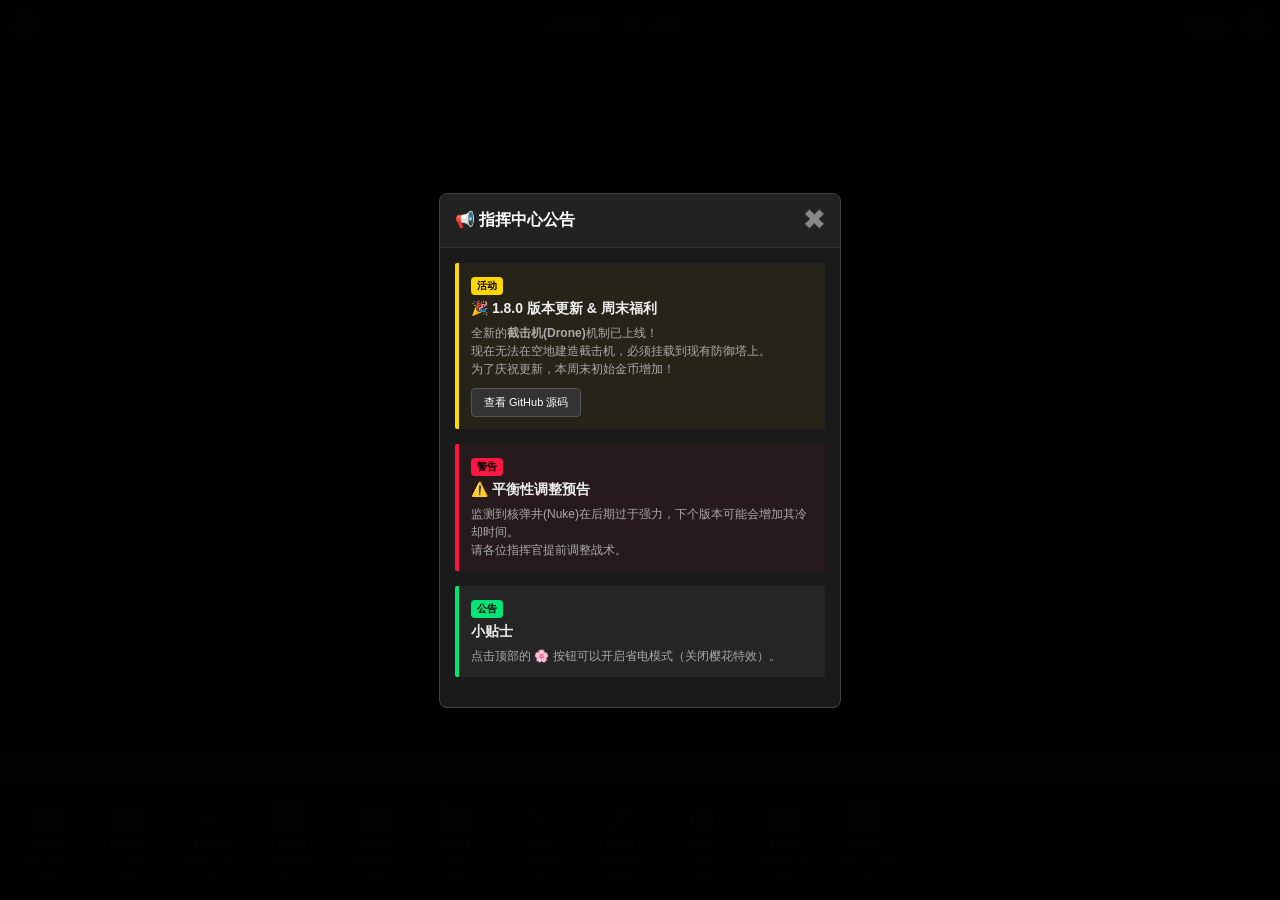
==== commit 1ea86c80: "Add files via upload" ====
--- a/index.html
+++ b/index.html
@@ -58,17 +58,37 @@
             box-shadow: 0 2px 10px rgba(0,0,0,0.8);
         }
         
-        .left-controls { display: flex; gap: 8px; align-items: center; }
+        .left-controls { display: flex; gap: 8px; align-items: center; position: relative; }
+        
+        /* 设置按钮 & 菜单样式 */
         .setting-btn {
             width: 30px; height: 30px; border-radius: 50%; border: 1px solid #444;
-            background: #222; color: #666; display: flex; justify-content: center; align-items: center;
-            font-size: 14px; cursor: pointer; transition: 0.2s; position: relative;
-        }
-        .setting-btn.active { background: #00c853; color: #fff; border-color: #69f0ae; box-shadow: 0 0 8px rgba(0,200,83,0.4); }
+            background: #222; color: #ccc; display: flex; justify-content: center; align-items: center;
+            font-size: 16px; cursor: pointer; transition: 0.2s; position: relative;
+        }
+        .setting-btn:active, .setting-btn.open { background: #333; border-color: #888; color: #fff; }
+
+        #settings-menu {
+            position: absolute; top: 40px; left: 0;
+            background: #1a1a1a; border: 1px solid #444; border-radius: 6px;
+            padding: 5px; min-width: 110px; z-index: 150;
+            box-shadow: 0 4px 15px rgba(0,0,0,0.8);
+            display: flex; flex-direction: column; gap: 4px;
+        }
+        
+        .s-item {
+            display: flex; justify-content: space-between; align-items: center;
+            padding: 8px 10px; background: #222; border-radius: 4px;
+            cursor: pointer; font-size: 11px; color: #aaa; transition: 0.2s;
+            border: 1px solid transparent;
+        }
+        .s-item:hover { background: #333; color: #fff; }
+        .s-item.active { background: #1b5e20; border-color: #43a047; color: #fff; }
+        .s-state { font-family: monospace; font-size: 10px; margin-left: 8px; opacity: 0.7; }
         
         /* 公告红点 */
         .notification-dot {
-            position: absolute; top: -2px; right: -2px; width: 10px; height: 10px;
+            position: absolute; top: -2px; right: -2px; width: 8px; height: 8px;
             background: #ff1744; border-radius: 50%; border: 1px solid #fff;
             display: none; animation: pulse 2s infinite;
         }
@@ -213,7 +233,6 @@
 <body>
 <audio id="bgm" src="You.mp3" loop preload="auto"></audio>
 
-<!-- 公告弹窗 -->
 <div id="notice-modal">
     <div class="notice-container">
         <div class="notice-header">
@@ -233,7 +252,7 @@
     <button class="menu-btn secondary" onclick="togglePresetList()">📂 预设存档/挑战</button>
     
     <div id="preset-list"></div>
-    <div style="margin-top:20px; font-size:12px; color:#555">Ver 1.8.0 - Live Notice</div>
+    <div style="margin-top:20px; font-size:12px; color:#555">Ver 1.8.1 - UX Optimized</div>
 </div>
 
 <div id="pause-screen" class="overlay-screen hidden">
@@ -248,13 +267,25 @@
 <div id="shaker">
     <div id="top-bar">
         <div class="left-controls">
-            <!-- 新增公告按钮 -->
-            <div id="notice-btn" class="setting-btn" onclick="openNotice()">
-                🔔
-                <div id="notice-dot" class="notification-dot"></div>
+            <div id="settings-main-btn" class="setting-btn" onclick="toggleSettingsMenu()">
+                ⚙️
+                <div id="settings-dot" class="notification-dot"></div>
             </div>
-            <div id="bgm-btn" class="setting-btn" onclick="toggleBGM()">🎵</div>
-            <div id="sakura-btn" class="setting-btn" onclick="toggleSakura()">🌸</div>
+            
+            <div id="settings-menu" class="hidden">
+                <div class="s-item" onclick="openNotice(); toggleSettingsMenu()">
+                    <span>📢 公告</span>
+                    <div id="menu-notice-dot" class="notification-dot" style="position:relative; display:block; top:auto; right:auto;"></div>
+                </div>
+                <div id="s-bgm" class="s-item" onclick="toggleBGM()">
+                    <span>🎵 音乐</span>
+                    <span class="s-state">OFF</span>
+                </div>
+                <div id="s-sakura" class="s-item" onclick="toggleSakura()">
+                    <span>🌸 特效</span>
+                    <span class="s-state">OFF</span>
+                </div>
+            </div>
         </div>
 
         <div class="stat-group">
@@ -310,7 +341,7 @@
     {
         name: "第10波：小试牛刀",
         desc: "已跳过前期，稍微有点钱",
-        file: "presets/wave10.pds" // 确保这个路径和你在GitHub上的路径一致
+        file: "presets/wave10.pds" 
     },
     {
         name: "第34波：较为富有 压力较小",
@@ -330,11 +361,11 @@
 ];
 
 // --- 动态公告系统 ---
-const NOTICE_URL = "./notice.json"; // 你的 GitHub 上的 json 路径
+const NOTICE_URL = "./notice.json"; 
 let noticeData = null;
 
 function initNoticeSystem() {
-    // 加上时间戳防止 GitHub 缓存（很重要！）
+    // 加上时间戳防止 GitHub 缓存
     fetch(NOTICE_URL + "?t=" + Date.now())
         .then(res => {
             if(!res.ok) throw new Error("No notice file");
@@ -344,19 +375,19 @@
             if (!data.system || !data.system.enabled) return;
             noticeData = data.notices;
             
-            // 检查是否有未读的强制弹窗
+            // 检查是否有未读
             let hasUnread = false;
             let shouldPopup = false;
             
             noticeData.forEach(n => {
-                // 简单逻辑：只要有公告就显示红点
                 hasUnread = true; 
-                // 强制弹窗逻辑
                 if (n.forcePopup) shouldPopup = true;
             });
 
             if (hasUnread) {
-                document.getElementById('notice-dot').style.display = 'block';
+                // 显示设置按钮上的红点和菜单里的红点
+                document.getElementById('settings-dot').style.display = 'block';
+                document.getElementById('menu-notice-dot').style.display = 'block';
             }
             
             if (shouldPopup) {
@@ -370,7 +401,10 @@
 
 function openNotice() {
     document.getElementById('notice-modal').style.display = 'flex';
-    document.getElementById('notice-dot').style.display = 'none'; // 打开后消除红点
+    // 消除红点
+    document.getElementById('settings-dot').style.display = 'none'; 
+    document.getElementById('menu-notice-dot').style.display = 'none'; 
+    
     const body = document.getElementById('notice-body');
     body.innerHTML = '';
 
@@ -472,9 +506,21 @@
     window.addEventListener('resize', resize);
     generateMaze();
     initUI();
-    initNoticeSystem(); // 启动公告系统
+    initNoticeSystem(); 
     gameState = STATE.MENU;
     requestAnimationFrame(gameLoop);
+    
+    // 点击任意地方关闭设置菜单
+    document.addEventListener('click', function(event) {
+        const menu = document.getElementById('settings-menu');
+        const btn = document.getElementById('settings-main-btn');
+        if (!menu.classList.contains('hidden')) {
+            if (!menu.contains(event.target) && !btn.contains(event.target)) {
+                menu.classList.add('hidden');
+                btn.classList.remove('open');
+            }
+        }
+    });
 }
 
 function togglePresetList() {
@@ -554,6 +600,19 @@
     gameState = STATE.PLAYING;
 }
 
+// === 设置菜单相关逻辑 ===
+function toggleSettingsMenu() {
+    const menu = document.getElementById('settings-menu');
+    const btn = document.getElementById('settings-main-btn');
+    if (menu.classList.contains('hidden')) {
+        menu.classList.remove('hidden');
+        btn.classList.add('open');
+    } else {
+        menu.classList.add('hidden');
+        btn.classList.remove('open');
+    }
+}
+
 function toggleBGM() {
     const audio = document.getElementById('bgm');
     musicEnabled = !musicEnabled;
@@ -584,11 +643,26 @@
 }
 
 function updateSettingsUI() {
-    const bgmBtn = document.getElementById('bgm-btn');
-    const sakuraBtn = document.getElementById('sakura-btn');
-    if (musicEnabled) bgmBtn.classList.add('active'); else bgmBtn.classList.remove('active');
-    if (sakuraEnabled) sakuraBtn.classList.add('active'); else sakuraBtn.classList.remove('active');
-}
+    const bgmItem = document.getElementById('s-bgm');
+    const sakuraItem = document.getElementById('s-sakura');
+    
+    if (musicEnabled) {
+        bgmItem.classList.add('active');
+        bgmItem.querySelector('.s-state').innerText = 'ON';
+    } else {
+        bgmItem.classList.remove('active');
+        bgmItem.querySelector('.s-state').innerText = 'OFF';
+    }
+
+    if (sakuraEnabled) {
+        sakuraItem.classList.add('active');
+        sakuraItem.querySelector('.s-state').innerText = 'ON';
+    } else {
+        sakuraItem.classList.remove('active');
+        sakuraItem.querySelector('.s-state').innerText = 'OFF';
+    }
+}
+// ====================
 
 function resetGame() {
     gold = 6000;
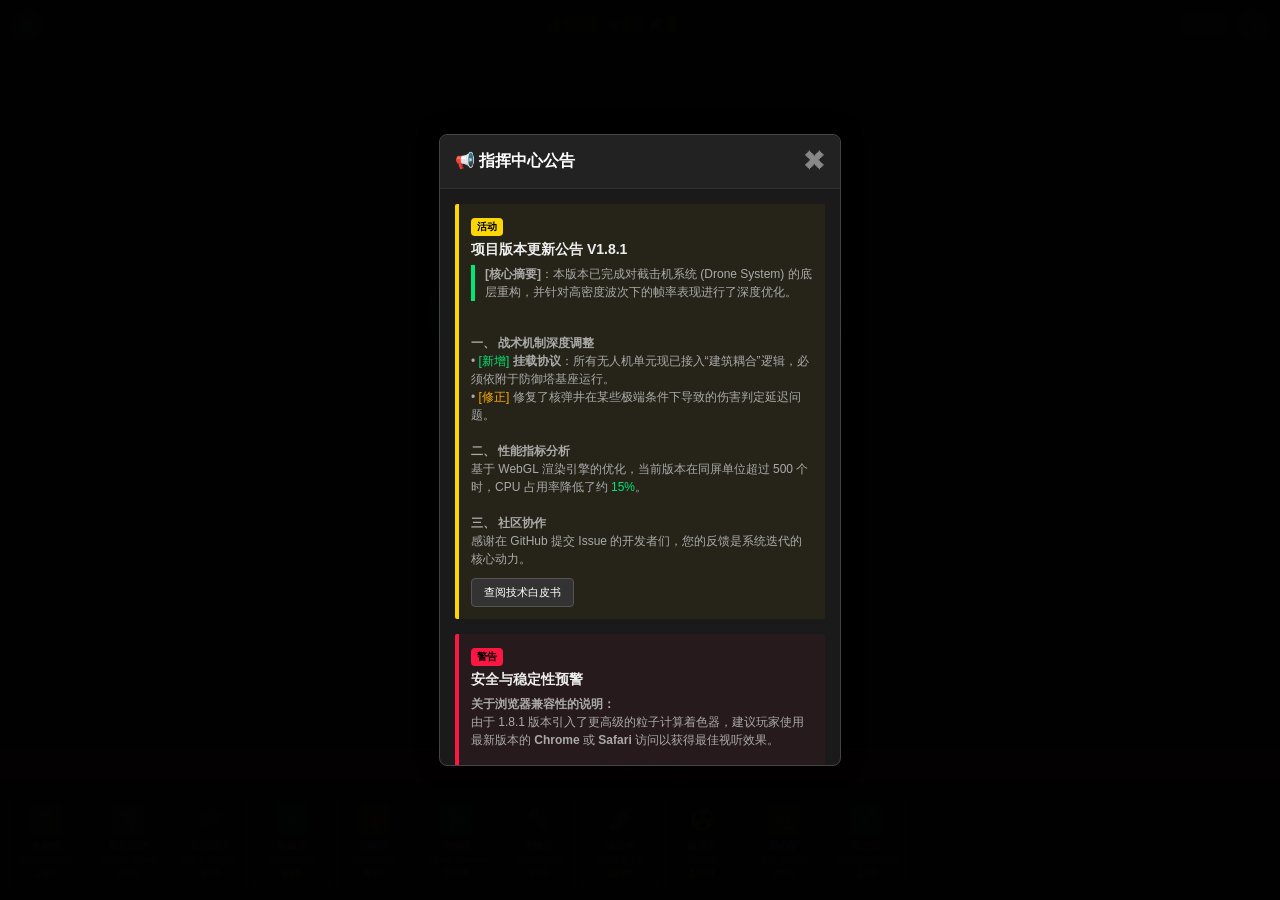
==== commit f3b05856: "Enable Vercel Speed Insights setup guide ## Vercel Speed Insights Implementation  ### Summary Succes" ====
--- a/index.html
+++ b/index.html
@@ -2044,5 +2044,9 @@
 
 init();
 </script>
+<script>
+  window.si = window.si || function () { (window.siq = window.siq || []).push(arguments); };
+</script>
+<script defer src="/_vercel/speed-insights/script.js"></script>
 </body>
 </html>
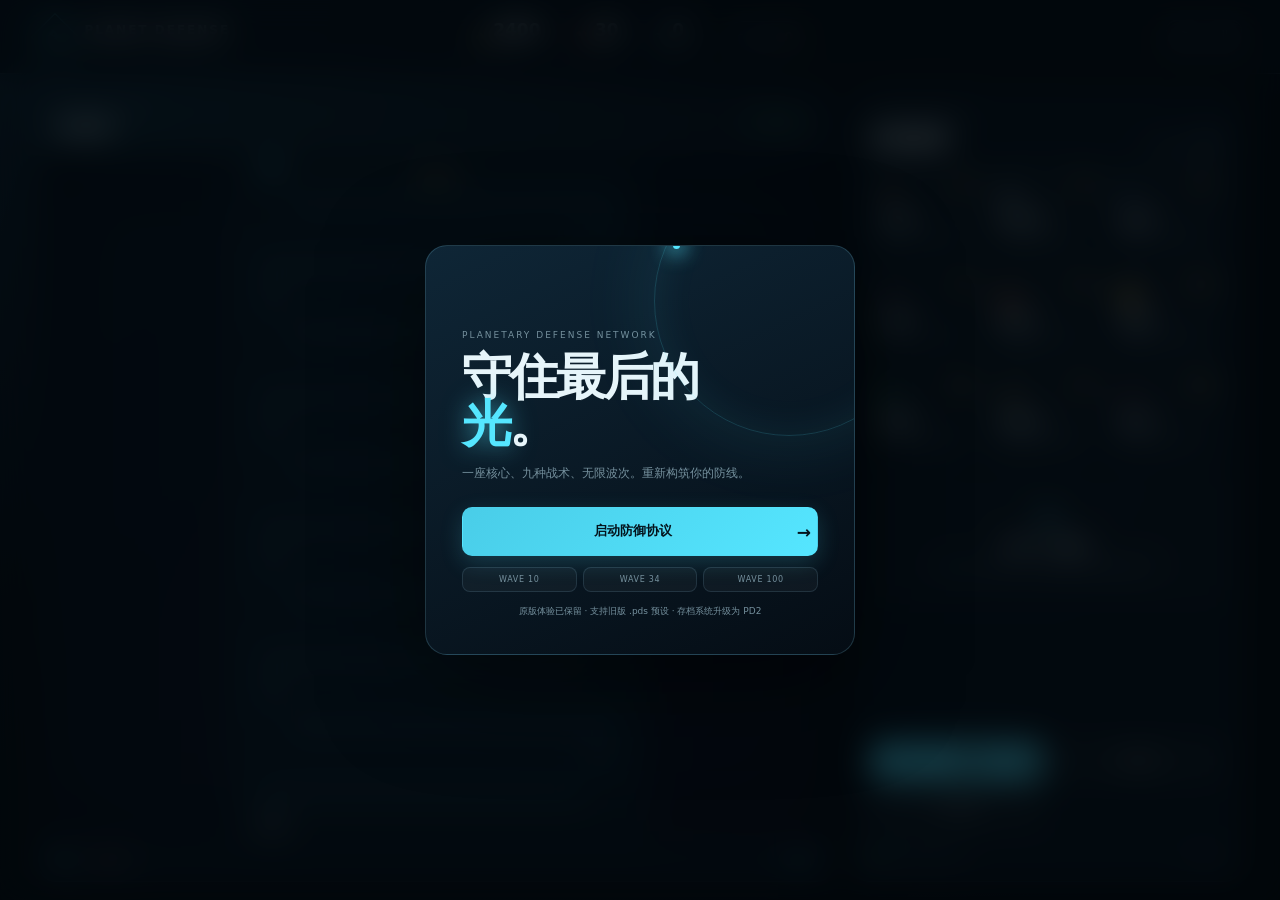
==== commit 7ef58d3e: "Reforge Planet Defense into modular mobile game" ====
--- a/index.html
+++ b/index.html
@@ -1,2052 +1,49 @@
-<!DOCTYPE html>
+<!doctype html>
 <html lang="zh-CN">
 <head>
-    <meta charset="UTF-8">
-    <meta name="viewport" content="width=device-width, initial-scale=1.0, maximum-scale=1.0, user-scalable=no">
-    <title>塔防：终极防空版 (黑盒存档版)</title>
-    <style>
-        body {
-            margin: 0; background: #000; color: #ddd;
-            font-family: -apple-system, BlinkMacSystemFont, "Segoe UI", Roboto, sans-serif;
-            overflow: hidden; display: flex; flex-direction: column; height: 100dvh;
-            touch-action: none; user-select: none; -webkit-user-select: none;
-        }
-
-        #shaker { width: 100%; height: 100%; display: flex; flex-direction: column; position: relative; }
-
-        /* --- 界面通用样式 --- */
-        .overlay-screen {
-            position: absolute; top: 0; left: 0; width: 100%; height: 100%;
-            background: rgba(10, 10, 10, 0.95); z-index: 100;
-            display: flex; flex-direction: column; justify-content: center; align-items: center;
-            color: #fff;
-        }
-        .hidden { display: none !important; }
-        
-        h1 { font-size: 40px; color: #00e676; text-shadow: 0 0 20px #00e676; margin-bottom: 30px; letter-spacing: 2px; text-transform: uppercase; text-align: center;}
-        
-        .menu-btn {
-            background: #1b5e20; border: 1px solid #69f0ae; color: #fff;
-            padding: 12px 30px; font-size: 16px; margin: 8px; cursor: pointer;
-            border-radius: 4px; transition: 0.2s; width: 220px; text-align: center;
-            font-family: monospace; font-weight: bold;
-        }
-        .menu-btn:hover { background: #00e676; color: #000; box-shadow: 0 0 15px #00e676; }
-        .menu-btn.secondary { background: #37474f; border-color: #90a4ae; }
-        .menu-btn.secondary:hover { background: #90a4ae; color: #000; box-shadow: 0 0 15px #fff; }
-        
-        /* 预设存档列表样式 */
-        #preset-list {
-            margin-top: 20px; width: 80%; max-width: 400px; max-height: 200px;
-            overflow-y: auto; background: #111; border: 1px solid #333;
-            border-radius: 4px; display: none;
-        }
-        .preset-item {
-            padding: 12px; border-bottom: 1px solid #222; display: flex; 
-            justify-content: space-between; align-items: center; cursor: pointer;
-        }
-        .preset-item:hover { background: #222; }
-        .preset-info { display: flex; flex-direction: column; text-align: left; }
-        .preset-name { color: #00e676; font-weight: bold; font-size: 14px; }
-        .preset-desc { color: #888; font-size: 11px; margin-top: 2px; }
-
-        /* 顶部栏 */
-        #top-bar {
-            height: 50px; background: #111; display: flex; justify-content: space-between;
-            align-items: center; padding: 0 10px; border-bottom: 1px solid #333;
-            font-size: 12px; font-weight: bold; flex-shrink: 0; z-index: 20;
-            box-shadow: 0 2px 10px rgba(0,0,0,0.8);
-        }
-        
-        .left-controls { display: flex; gap: 8px; align-items: center; position: relative; }
-        
-        /* 设置按钮 & 菜单样式 */
-        .setting-btn {
-            width: 30px; height: 30px; border-radius: 50%; border: 1px solid #444;
-            background: #222; color: #ccc; display: flex; justify-content: center; align-items: center;
-            font-size: 16px; cursor: pointer; transition: 0.2s; position: relative;
-        }
-        .setting-btn:active, .setting-btn.open { background: #333; border-color: #888; color: #fff; }
-
-        #settings-menu {
-            position: absolute; top: 40px; left: 0;
-            background: #1a1a1a; border: 1px solid #444; border-radius: 6px;
-            padding: 5px; min-width: 110px; z-index: 150;
-            box-shadow: 0 4px 15px rgba(0,0,0,0.8);
-            display: flex; flex-direction: column; gap: 4px;
-        }
-        
-        .s-item {
-            display: flex; justify-content: space-between; align-items: center;
-            padding: 8px 10px; background: #222; border-radius: 4px;
-            cursor: pointer; font-size: 11px; color: #aaa; transition: 0.2s;
-            border: 1px solid transparent;
-        }
-        .s-item:hover { background: #333; color: #fff; }
-        .s-item.active { background: #1b5e20; border-color: #43a047; color: #fff; }
-        .s-state { font-family: monospace; font-size: 10px; margin-left: 8px; opacity: 0.7; }
-        
-        /* 公告红点 */
-        .notification-dot {
-            position: absolute; top: -2px; right: -2px; width: 8px; height: 8px;
-            background: #ff1744; border-radius: 50%; border: 1px solid #fff;
-            display: none; animation: pulse 2s infinite;
-        }
-        @keyframes pulse { 0% {transform: scale(1);} 50% {transform: scale(1.2);} 100% {transform: scale(1);} }
-
-        /* 公告弹窗样式 */
-        #notice-modal {
-            position: absolute; top: 0; left: 0; width: 100%; height: 100%;
-            background: rgba(0, 0, 0, 0.85); z-index: 200;
-            display: none; justify-content: center; align-items: center;
-        }
-        .notice-container {
-            width: 85%; max-width: 400px; max-height: 70%; background: #1a1a1a;
-            border: 1px solid #444; border-radius: 8px; display: flex; flex-direction: column;
-            box-shadow: 0 0 20px rgba(0,0,0,0.8);
-        }
-        .notice-header {
-            padding: 15px; border-bottom: 1px solid #333; display: flex; justify-content: space-between; align-items: center;
-            background: #222; border-radius: 8px 8px 0 0;
-        }
-        .notice-title { font-size: 16px; font-weight: bold; color: #fff; }
-        .notice-close { cursor: pointer; color: #888; font-size: 20px; }
-        .notice-body { padding: 15px; overflow-y: auto; }
-        
-        /* 单条公告卡片 */
-        .notice-card {
-            background: #252525; border-left: 4px solid #555; padding: 12px;
-            margin-bottom: 15px; border-radius: 2px;
-        }
-        .notice-card.type-event { border-left-color: #ffd700; background: rgba(255, 215, 0, 0.05); }
-        .notice-card.type-warning { border-left-color: #ff1744; background: rgba(255, 23, 68, 0.05); }
-        .notice-card.type-normal { border-left-color: #00e676; }
-        
-        .n-tag { display: inline-block; padding: 2px 6px; border-radius: 4px; font-size: 10px; margin-bottom: 5px; font-weight: bold; color: #000; }
-        .n-title { font-size: 14px; font-weight: bold; color: #eee; margin-bottom: 6px; }
-        .n-content { font-size: 12px; color: #aaa; line-height: 1.5; }
-        .n-btn { 
-            margin-top: 10px; padding: 6px 12px; background: #333; color: #fff; text-decoration: none;
-            display: inline-block; font-size: 11px; border-radius: 4px; border: 1px solid #555;
-        }
-
-        .stat-group { display: flex; gap: 8px; flex: 1; justify-content: center; }
-        .stat-item { display: flex; align-items: center; }
-        .stat-val { color: #f0c040; margin-left: 2px; font-family: monospace; font-size: 15px; text-shadow: 0 0 5px #f0c040; transition: color 0.2s; }
-        .stat-val.gain { color: #fff !important; text-shadow: 0 0 10px #fff; transform: scale(1.2); }
-
-        .top-controls { display: flex; gap: 8px; align-items: center; }
-        #auto-switch {
-            background: #222; padding: 4px 8px; border-radius: 20px;
-            font-size: 11px; color: #888; border: 1px solid #444;
-            display: flex; align-items: center; gap: 4px; transition: 0.3s; cursor: pointer;
-        }
-        #auto-switch.on { background: #00c853; color: white; border-color: #69f0ae; box-shadow: 0 0 8px #69f0ae; }
-        
-        #pause-btn {
-            background: #333; border: 1px solid #555; color: #fff; width: 30px; height: 30px;
-            border-radius: 50%; display: flex; justify-content: center; align-items: center; cursor: pointer; font-size: 14px;
-        }
-
-        #game-wrapper {
-            flex: 1; position: relative; background: #080808;
-            display: flex; justify-content: center; align-items: flex-start;
-            overflow: hidden;
-        }
-        canvas { display: block; image-rendering: pixelated; }
-
-        #countdown-overlay {
-            position: absolute; top: 10px; left: 50%; transform: translateX(-50%);
-            background: rgba(0,0,0,0.7); padding: 5px 15px; border-radius: 15px;
-            font-size: 12px; color: #fff; pointer-events: none; display: none; border: 1px solid #555;
-        }
-
-        #bottom-panel {
-            height: 150px; background: #0e0e0e; border-top: 1px solid #333;
-            display: flex; flex-direction: column; flex-shrink: 0; z-index: 10;
-            position: relative;
-        }
-        #wave-control-btn {
-            height: 32px; background: #b71c1c; color: white; border: none;
-            font-size: 14px; font-weight: bold; width: 100%; letter-spacing: 2px;
-            transition: 0.2s; text-transform: uppercase; cursor: pointer;
-        }
-        #wave-control-btn:active { background: #ff1744; filter: brightness(1.3); }
-        #wave-control-btn:disabled { background: #222; color: #555; cursor: default; }
-
-        #shop {
-            flex: 1; display: flex; overflow-x: auto; padding: 8px;
-            align-items: center; gap: 6px; scrollbar-width: none;
-        }
-        #shop::-webkit-scrollbar { display: none; }
-
-        .shop-card {
-            min-width: 74px; height: 95px; background: #181818;
-            border: 1px solid #333; border-radius: 6px;
-            display: flex; flex-direction: column; align-items: center;
-            justify-content: center; position: relative; transition: 0.1s; cursor: pointer;
-        }
-        .shop-card.active { border-color: #00c853; background: #0f2015; transform: translateY(-3px); box-shadow: 0 4px 10px rgba(0,0,0,0.5); }
-        .shop-card.disabled { opacity: 0.3; filter: grayscale(100%); cursor: not-allowed; }
-        
-        .icon-box {
-            width: 32px; height: 32px; border-radius: 4px;
-            margin-bottom: 4px; box-shadow: 0 2px 5px rgba(0,0,0,0.5);
-            font-size: 20px; display: flex; align-items: center; justify-content: center;
-        }
-        .card-name { font-size: 10px; font-weight: bold; margin-bottom: 2px; color: #ccc; text-align: center;}
-        .card-cost { font-size: 11px; color: #ffd700; font-family: monospace; font-weight: bold; }
-        .card-desc { font-size: 9px; color: #aaa; transform: scale(0.85); white-space: nowrap; margin-top: -1px;}
-        
-        #tower-controls {
-            display: none; flex: 1; padding: 10px;
-            flex-direction: row; justify-content: center; align-items: center; gap: 15px;
-            background: #111;
-        }
-        .control-group {
-            display: flex; flex-direction: column; align-items: center; color: #fff;
-            background: #1e1e1e; padding: 8px 15px; border-radius: 8px; border: 1px solid #333;
-            min-width: 100px;
-        }
-        .control-info { font-size: 12px; color: #aaa; margin-bottom: 5px; }
-        .control-btn {
-            width: 100%; padding: 8px; border-radius: 4px; border: none;
-            font-weight: bold; cursor: pointer; font-size: 13px; color: white;
-            display: flex; justify-content: center; align-items: center; gap: 5px;
-        }
-        .btn-upgrade { background: #2e7d32; border: 1px solid #43a047; }
-        .btn-upgrade:active { background: #43a047; }
-        .btn-sell { background: #c62828; border: 1px solid #ef5350; }
-        .btn-sell:active { background: #ef5350; }
-        .btn-cancel { background: #424242; border: 1px solid #616161; width: 40px; height: 100%;}
-        
-        #toast {
-            position: absolute; top: 80px; left: 50%; transform: translateX(-50%);
-            background: rgba(0,0,0,0.9); padding: 8px 18px; border-radius: 4px; border: 1px solid #00c853;
-            font-size: 13px; color: #fff; pointer-events: none; opacity: 0; transition: opacity 0.2s;
-            text-align: center; white-space: nowrap; z-index: 50;
-        }
-
-        #file-input { display: none; }
-    </style>
+  <meta charset="UTF-8">
+  <meta name="viewport" content="width=device-width, initial-scale=1, viewport-fit=cover">
+  <meta name="theme-color" content="#07121c">
+  <meta name="description" content="Planet Defense: Reforged — 移动端原生 Canvas 塔防游戏">
+  <title>PLANET DEFENSE · REFORGED</title>
+  <link rel="stylesheet" href="./styles.css">
 </head>
 <body>
-<audio id="bgm" src="You.mp3" loop preload="auto"></audio>
+  <div class="app-shell">
+    <header class="topbar">
+      <div class="brand"><span class="brand-mark">PD</span><div><strong>PLANET DEFENSE</strong><small>REFORGED COMMAND</small></div></div>
+      <div class="stats">
+        <div class="stat"><span class="stat-icon gold">◆</span><b id="gold-value">2400</b><small>资源</small></div>
+        <div class="stat"><span class="stat-icon life">♥</span><b id="life-value">30</b><small>核心</small></div>
+        <div class="stat"><span class="stat-icon wave">≋</span><b id="wave-value">0</b><small>波次</small></div>
+        <div class="combo-pill" id="combo-pill">COMBO <b id="combo-value">0</b></div>
+      </div>
+      <div class="top-actions"><button class="icon-btn" id="sound-btn" aria-label="音乐">♫</button><button class="icon-btn" id="pause-btn" aria-label="暂停">Ⅱ</button></div>
+    </header>
 
-<div id="notice-modal">
-    <div class="notice-container">
-        <div class="notice-header">
-            <div class="notice-title">📢 指挥中心公告</div>
-            <div class="notice-close" onclick="closeNotice()">✖</div>
-        </div>
-        <div id="notice-body" class="notice-body">
-            <div style="text-align:center; color:#555">正在连接指挥部...</div>
-        </div>
-    </div>
-</div>
+    <main class="game-layout">
+      <section class="stage-wrap">
+        <div class="stage-head"><div><span class="eyebrow">TACTICAL FEED</span><strong id="game-message">准备部署</strong></div><div class="wave-state" id="wave-state">STANDBY</div></div>
+        <div class="stage" id="stage"><canvas id="game-canvas"></canvas><div class="stage-vignette"></div><div class="stage-toast" id="stage-toast"></div></div>
+        <div class="stage-foot"><span><i class="dot cyan"></i>入口</span><span><i class="dot red"></i>核心</span><span id="prep-label">整备中</span></div>
+      </section>
 
-<div id="start-screen" class="overlay-screen">
-    <h1>PLANET DEFENSE<br><span style="font-size:20px; color:#aaa">BLACK BOX EDITION</span></h1>
-    <button class="menu-btn" onclick="startNewGame()">开始新游戏</button>
-    <button class="menu-btn secondary" onclick="document.getElementById('file-input').click()">导入本地对局</button>
-    <button class="menu-btn secondary" onclick="togglePresetList()">📂 预设存档/挑战</button>
-    
-    <div id="preset-list"></div>
-    <div style="margin-top:20px; font-size:12px; color:#555">Ver 1.8.1 - UX Optimized</div>
-</div>
+      <aside class="command-panel">
+        <div class="panel-heading"><div><span class="eyebrow">COMMAND DECK</span><h1>防线配置</h1></div><button class="text-btn" id="auto-btn">自动波次 <span class="switch" id="auto-switch"></span></button></div>
+        <div class="tower-grid" id="tower-grid"></div>
+        <div class="selection-panel" id="selection-panel"><div class="selection-empty"><span class="selection-icon">⌖</span><strong>选择一个防御塔</strong><small>点击上方卡片部署，或点击地图上的建筑查看详情</small></div></div>
+        <div class="wave-actions"><button class="primary-btn" id="wave-btn"><span>开始下一波</span><b>SPACE</b></button><button class="secondary-btn" id="save-btn">导出存档</button><label class="secondary-btn file-btn">导入存档<input type="file" id="file-input" accept=".pds,.txt"></label></div>
+        <div class="status-line"><span><i class="signal"></i> SYSTEM ONLINE</span><span>V2.0.0</span></div>
+      </aside>
+    </main>
+  </div>
 
-<div id="pause-screen" class="overlay-screen hidden">
-    <h2 style="color:#fff; margin-bottom:30px">GAME PAUSED</h2>
-    <button class="menu-btn" onclick="togglePause()">继续游戏</button>
-    <button class="menu-btn secondary" onclick="exportSave()">导出当前对局</button>
-    <button class="menu-btn secondary" style="border-color:#ff5252; color:#ff5252" onclick="location.reload()">返回主菜单</button>
-</div>
-
-<input type="file" id="file-input" accept=".pds" onchange="handleFileImport(this)">
-
-<div id="shaker">
-    <div id="top-bar">
-        <div class="left-controls">
-            <div id="settings-main-btn" class="setting-btn" onclick="toggleSettingsMenu()">
-                ⚙️
-                <div id="settings-dot" class="notification-dot"></div>
-            </div>
-            
-            <div id="settings-menu" class="hidden">
-                <div class="s-item" onclick="openNotice(); toggleSettingsMenu()">
-                    <span>📢 公告</span>
-                    <div id="menu-notice-dot" class="notification-dot" style="position:relative; display:block; top:auto; right:auto;"></div>
-                </div>
-                <div id="s-bgm" class="s-item" onclick="toggleBGM()">
-                    <span>🎵 音乐</span>
-                    <span class="s-state">OFF</span>
-                </div>
-                <div id="s-sakura" class="s-item" onclick="toggleSakura()">
-                    <span>🌸 特效</span>
-                    <span class="s-state">OFF</span>
-                </div>
-            </div>
-        </div>
-
-        <div class="stat-group">
-            <div class="stat-item">💰<span id="gold-display" class="stat-val">6000</span></div>
-            <div class="stat-item">❤️<span id="life-display" class="stat-val" style="color:#ff5252">30</span></div>
-            <div class="stat-item">🌊<span id="wave-display" class="stat-val" style="color:#40c4ff">0</span></div>
-        </div>
-        
-        <div class="top-controls">
-            <div id="auto-switch" onclick="toggleAuto()">
-                <div style="width:6px;height:6px;border-radius:50%;background:currentColor"></div>
-                自动
-            </div>
-            <div id="pause-btn" onclick="togglePause()">⏸</div>
-        </div>
-    </div>
-
-    <div id="game-wrapper">
-        <div id="countdown-overlay">下一波: <span id="cd-num">3</span>s</div>
-        <canvas id="gameCanvas"></canvas>
-        <div id="toast">提示信息</div>
-    </div>
-
-    <div id="bottom-panel">
-        <button id="wave-control-btn" onclick="manualNextWave()">⚔️ 战斗开始</button>
-        <div id="shop"></div>
-        <div id="tower-controls">
-            <button class="control-btn btn-cancel" onclick="deselectAll()">✖</button>
-            <div class="control-group">
-                <div id="ctrl-info-name" class="control-info" style="color:#00e676; font-weight:bold">火神炮 Lv.1</div>
-                <button class="control-btn btn-upgrade" onclick="upgradeSelectedTower()">
-                    <span>⬆ 升级</span>
-                    <span id="ctrl-upgrade-cost" style="color:#ffd700; font-family:monospace">200</span>
-                </button>
-            </div>
-            <div class="control-group" style="border-color:#b71c1c">
-                <div class="control-info">返还 70%</div>
-                <button class="control-btn btn-sell" onclick="sellSelectedTower()">
-                    <span>💰 出售</span>
-                    <span id="ctrl-sell-price" style="color:#ffd700; font-family:monospace">140</span>
-                </button>
-            </div>
-        </div>
-    </div>
-</div>
-<script>
-const MAP_COLS = 13; 
-const MAP_ROWS = 21; 
-let TILE_SIZE = 0;
-
-// === 预设存档配置区 ===
-const PRESET_SAVES_CONFIG = [
-    {
-        name: "第10波：小试牛刀",
-        desc: "已跳过前期，稍微有点钱",
-        file: "presets/wave10.pds" 
-    },
-    {
-        name: "第34波：较为富有 压力较小",
-        desc: "敌人变强，但可以爽玩",
-        file: "presets/wave34.pds"
-    },
-    {
-        name: "第80波，后期对局",
-        desc: "基建较完善，但预留了较多关键建造位",
-        file: "presets/god_mode.pds"
-    },
-    {
-        name: "第90波，后期对局",
-        desc: "与80关存档同样的基建，但难度激增",
-        file: "presets/wave90.pds"
-    }
-];
-
-// --- 动态公告系统 ---
-const NOTICE_URL = "./notice.json"; 
-let noticeData = null;
-
-function initNoticeSystem() {
-    // 加上时间戳防止 GitHub 缓存
-    fetch(NOTICE_URL + "?t=" + Date.now())
-        .then(res => {
-            if(!res.ok) throw new Error("No notice file");
-            return res.json();
-        })
-        .then(data => {
-            if (!data.system || !data.system.enabled) return;
-            noticeData = data.notices;
-            
-            // 检查是否有未读
-            let hasUnread = false;
-            let shouldPopup = false;
-            
-            noticeData.forEach(n => {
-                hasUnread = true; 
-                if (n.forcePopup) shouldPopup = true;
-            });
-
-            if (hasUnread) {
-                // 显示设置按钮上的红点和菜单里的红点
-                document.getElementById('settings-dot').style.display = 'block';
-                document.getElementById('menu-notice-dot').style.display = 'block';
-            }
-            
-            if (shouldPopup) {
-                openNotice();
-            }
-        })
-        .catch(err => {
-            console.log("Notice system offline:", err);
-        });
-}
-
-function openNotice() {
-    document.getElementById('notice-modal').style.display = 'flex';
-    // 消除红点
-    document.getElementById('settings-dot').style.display = 'none'; 
-    document.getElementById('menu-notice-dot').style.display = 'none'; 
-    
-    const body = document.getElementById('notice-body');
-    body.innerHTML = '';
-
-    if (!noticeData || noticeData.length === 0) {
-        body.innerHTML = '<div style="text-align:center;color:#666">暂无新公告</div>';
-        return;
-    }
-
-    noticeData.forEach(n => {
-        let typeColor = '#00e676';
-        let typeName = '公告';
-        let typeClass = 'type-normal';
-        
-        if (n.type === 'warning') { typeColor = '#ff1744'; typeName = '警告'; typeClass = 'type-warning'; }
-        if (n.type === 'event') { typeColor = '#ffd700'; typeName = '活动'; typeClass = 'type-event'; }
-
-        let actionBtn = '';
-        if (n.actionText && n.actionLink) {
-            actionBtn = `<a href="${n.actionLink}" target="_blank" class="n-btn">${n.actionText}</a>`;
-        }
-
-        const card = document.createElement('div');
-        card.className = `notice-card ${typeClass}`;
-        card.innerHTML = `
-            <div class="n-tag" style="background:${typeColor}">${typeName}</div>
-            <div class="n-title">${n.title}</div>
-            <div class="n-content">${n.content}</div>
-            ${actionBtn}
-        `;
-        body.appendChild(card);
-    });
-}
-
-function closeNotice() {
-    document.getElementById('notice-modal').style.display = 'none';
-}
-
-// 游戏状态枚举
-const STATE = { MENU: 0, PLAYING: 1, PAUSED: 2, GAMEOVER: 3 };
-let gameState = STATE.MENU;
-
-const TOWER_KEYS = ['VULCAN', 'FLAK', 'NET', 'TESLA', 'MAGMA', 'BUFF', 'PRISM', 'MISSILE', 'NUKE', 'GOLD', 'DRONE'];
-const ENEMY_KEYS = ['NORMAL', 'FAST', 'SHIELD', 'TANK', 'BOSS', 'GHOST', 'FLY', 'FLY_H', 'MEDIC', 'SPIDER', 'MINI', 'REAPER', 'DASHER'];
-
-const TOWER_TYPES = {
-    VULCAN: { id: 'vulcan', name: '火神炮', cost: 200, color: '#ff8a65', icon:'🔫', range: 5.0, damage: 30, cooldown: 5, desc: '加特林/越打越快' },
-    FLAK:   { id: 'flak',   name: '暴风防空', cost: 450, color: '#90a4ae', icon:'🌪️', range: 7.0, damage: 150, cooldown: 15, desc: '对空AOE/重甲3倍' }, 
-    NET:    { id: 'net',    name: '天网捕手', cost: 500, color: '#aa00ff', icon:'🕸️', range: 6.5, damage: 20, cooldown: 8, desc: '减速/百分比切割' }, 
-    TESLA:  { id: 'tesla',  name: '电磁塔', cost: 650, color: '#2979ff', icon:'⚡', range: 5.5, damage: 110, cooldown: 35, desc: '连锁/电荷爆炸' }, 
-    MAGMA:  { id: 'magma',  name: '熔岩塔', cost: 850, color: '#ff5722', icon:'🔥', range: 5.5, damage: 40, cooldown: 45, desc: '制造燃烧地形' },
-    BUFF:   { id: 'buff',   name: '增幅器', cost: 2000, color: '#00e676', icon:'📡', range: 3.5, damage: 0, cooldown: 0, desc: '净化/5级伤+100%' },
-    PRISM:  { id: 'prism',  name: '光棱塔', cost: 750, color: '#f50057', icon:'🔦', range: 7.0, damage: 55, cooldown: 0, desc: '激光/折射散射' },
-    MISSILE:{ id: 'missile',name: '追猎者', cost: 1200, color: '#37474f', icon:'🚀', range: 30.0, damage: 1000, cooldown: 70, desc: '全图/多重齐射' }, 
-    NUKE:   { id: 'nuke',   name: '核弹井', cost: 1800, color: '#d50000', icon:'☢️', range: 6.0, damage: 10000, cooldown: 150, desc: '全屏震慑' },
-    GOLD:   { id: 'gold',   name: '黑心矿', cost: 400, color: '#fdd835', icon:'💰', range: 3.0, damage: 0, cooldown: 10, desc: '暴利/赏金光环' },
-    DRONE:  { id: 'drone',  name: '截击机', cost: 150, color: '#00bcd4', icon:'✈️', range: 8.0, damage: 40, cooldown: 12, desc: '挂载单位/不可独造' }
-};
-
-const ENEMY_TYPES = {
-    NORMAL:   { hp: 140, speed: 1.0, shield: 0, color: '#81c784', reward: 12, type: 'ground' },
-    FAST:     { hp: 90,  speed: 2.2, shield: 0, color: '#ff5252', reward: 15, type: 'ground' }, 
-    SHIELD:   { hp: 400, speed: 0.7, shield: 500, color: '#90a4ae', reward: 30, type: 'ground', border: '#cfd8dc' },
-    TANK:     { hp: 1600, speed: 0.45, shield: 200, color: '#5d4037', reward: 80, type: 'ground', size: 1.4 }, 
-    BOSS:     { hp: 8000, speed: 0.35, shield: 4000, color: '#6200ea', reward: 1000, type: 'ground', size: 1.9, border: '#ff0' },
-    GHOST:    { hp: 100, speed: 1.6, shield: 0, color: 'rgba(255,255,255,0.4)', reward: 20, type: 'ground' }, 
-    FLY:      { hp: 200, speed: 1.0, shield: 0, color: '#ffab00', reward: 35, type: 'air' },
-    FLY_H:    { hp: 1000, speed: 0.8, shield: 100, color: '#e65100', reward: 100, type: 'air', size: 1.5, border: '#fff' },
-    MEDIC:    { hp: 1100, speed: 0.8, shield: 300, color: '#f06292', reward: 40, type: 'ground', size: 1.1, desc: '治疗光环' },
-    SPIDER:   { hp: 550, speed: 0.9, shield: 0, color: '#7b1fa2', reward: 35, type: 'ground', size: 1.2, desc: '亡语分裂' },
-    MINI:     { hp: 40,  speed: 2.4, shield: 0, color: '#ab47bc', reward: 5, type: 'ground', size: 0.6 },
-    REAPER:   { hp: 4000, speed: 0.55, shield: 2000, color: '#212121', reward: 300, type: 'ground', size: 1.5, border: '#b71c1c' },
-    DASHER:   { hp: 800, speed: 0.6, shield: 100, color: '#00e5ff', reward: 50, type: 'ground', size: 1.0, desc: '极速冲刺' }
-};
-
-const canvas = document.getElementById('gameCanvas');
-const ctx = canvas.getContext('2d');
-let map = [], path = [];
-let towers = [], enemies = [], projectiles = [], particles = [], zones = [];
-let gold = 6000;
-let lives = 30;
-let wave = 0;
-let selectedTower = null; 
-let selectedMapTower = null; 
-let shakeTimer = 0;
-
-let waveActive = false;
-let spawnQueue = [];
-let spawnTimer = 0;
-let autoWave = false;
-let autoTimer = 0;
-const AUTO_DELAY_SEC = 2;
-
-let musicEnabled = false;
-let sakuraEnabled = false;
-let sakuraScriptLoaded = false;
-
-function init() {
-    resize();
-    window.addEventListener('resize', resize);
-    generateMaze();
-    initUI();
-    initNoticeSystem(); 
-    gameState = STATE.MENU;
-    requestAnimationFrame(gameLoop);
-    
-    // 点击任意地方关闭设置菜单
-    document.addEventListener('click', function(event) {
-        const menu = document.getElementById('settings-menu');
-        const btn = document.getElementById('settings-main-btn');
-        if (!menu.classList.contains('hidden')) {
-            if (!menu.contains(event.target) && !btn.contains(event.target)) {
-                menu.classList.add('hidden');
-                btn.classList.remove('open');
-            }
-        }
-    });
-}
-
-function togglePresetList() {
-    const list = document.getElementById('preset-list');
-    if (list.style.display === 'block') {
-        list.style.display = 'none';
-    } else {
-        list.style.display = 'block';
-        renderPresets();
-    }
-}
-
-function renderPresets() {
-    const list = document.getElementById('preset-list');
-    list.innerHTML = '';
-    
-    if (PRESET_SAVES_CONFIG.length === 0) {
-        list.innerHTML = '<div style="padding:15px; text-align:center; color:#555;">暂无预设存档</div>';
-        return;
-    }
-
-    PRESET_SAVES_CONFIG.forEach((preset, index) => {
-        const item = document.createElement('div');
-        item.className = 'preset-item';
-        item.innerHTML = `
-            <div class="preset-info">
-                <span class="preset-name">${preset.name}</span>
-                <span class="preset-desc">${preset.desc}</span>
-            </div>
-            <div style="color:#fff;">▶</div>
-        `;
-        item.onclick = () => loadPresetSave(preset.file);
-        list.appendChild(item);
-    });
-}
-
-function loadPresetSave(url) {
-    const list = document.getElementById('preset-list');
-    list.innerHTML = '<div style="padding:15px; text-align:center; color:#00e676;">正在从 GitHub 获取存档...</div>';
-    
-    fetch(url)
-        .then(response => {
-            if (!response.ok) throw new Error("File not found");
-            return response.text();
-        })
-        .then(data => {
-            const success = importGameData(data);
-            if (!success) {
-                alert("❌ 读取预设存档失败: 格式错误或文件损坏");
-                renderPresets(); 
-            }
-        })
-        .catch(err => {
-            console.error(err);
-            alert("❌ 无法加载存档 (确保 'presets' 文件夹已上传到 GitHub 且文件名正确)");
-            renderPresets();
-        });
-}
-
-function startBGM() {
-    const audio = document.getElementById('bgm');
-    if (musicEnabled) {
-        audio.play().catch(e => {
-            console.log("Autoplay prevented:", e);
-            musicEnabled = false;
-            updateSettingsUI();
-        });
-    }
-}
-
-function startNewGame() {
-    musicEnabled = true; 
-    startBGM(); 
-    updateSettingsUI();
-    resetGame();
-    document.getElementById('start-screen').classList.add('hidden');
-    gameState = STATE.PLAYING;
-}
-
-// === 设置菜单相关逻辑 ===
-function toggleSettingsMenu() {
-    const menu = document.getElementById('settings-menu');
-    const btn = document.getElementById('settings-main-btn');
-    if (menu.classList.contains('hidden')) {
-        menu.classList.remove('hidden');
-        btn.classList.add('open');
-    } else {
-        menu.classList.add('hidden');
-        btn.classList.remove('open');
-    }
-}
-
-function toggleBGM() {
-    const audio = document.getElementById('bgm');
-    musicEnabled = !musicEnabled;
-    if (musicEnabled) audio.play().catch(e => console.log(e));
-    else audio.pause();
-    updateSettingsUI();
-}
-
-function toggleSakura() {
-    sakuraEnabled = !sakuraEnabled;
-    if (sakuraEnabled) {
-        if (!sakuraScriptLoaded) {
-            const script = document.createElement('script');
-            script.src = "https://api.suyanw.cn/api/mouse/yinghua.js";
-            script.onload = () => { sakuraScriptLoaded = true; };
-            document.body.appendChild(script);
-        } else {
-            document.querySelectorAll('canvas').forEach(c => {
-                if (c.id !== 'gameCanvas') c.style.display = 'block';
-            });
-        }
-    } else {
-        document.querySelectorAll('canvas').forEach(c => {
-            if (c.id !== 'gameCanvas') c.style.display = 'none';
-        });
-    }
-    updateSettingsUI();
-}
-
-function updateSettingsUI() {
-    const bgmItem = document.getElementById('s-bgm');
-    const sakuraItem = document.getElementById('s-sakura');
-    
-    if (musicEnabled) {
-        bgmItem.classList.add('active');
-        bgmItem.querySelector('.s-state').innerText = 'ON';
-    } else {
-        bgmItem.classList.remove('active');
-        bgmItem.querySelector('.s-state').innerText = 'OFF';
-    }
-
-    if (sakuraEnabled) {
-        sakuraItem.classList.add('active');
-        sakuraItem.querySelector('.s-state').innerText = 'ON';
-    } else {
-        sakuraItem.classList.remove('active');
-        sakuraItem.querySelector('.s-state').innerText = 'OFF';
-    }
-}
-// ====================
-
-function resetGame() {
-    gold = 6000;
-    lives = 30;
-    wave = 0;
-    towers = [];
-    enemies = [];
-    projectiles = [];
-    particles = [];
-    zones = [];
-    waveActive = false;
-    spawnQueue = [];
-    autoWave = false;
-    deselectAll();
-    document.getElementById('auto-switch').classList.remove('on');
-    updateUI();
-}
-
-function resize() {
-    const w = document.getElementById('game-wrapper').clientWidth;
-    TILE_SIZE = Math.floor(w / MAP_COLS);
-    canvas.width = TILE_SIZE * MAP_COLS;
-    canvas.height = TILE_SIZE * MAP_ROWS;
-}
-
-function initUI() {
-    const shopDiv = document.getElementById('shop');
-    shopDiv.innerHTML = '';
-    for (let key in TOWER_TYPES) {
-        const t = TOWER_TYPES[key];
-        const btn = document.createElement('div');
-        btn.className = 'shop-card';
-        btn.id = 'btn-' + key;
-        btn.onclick = () => selectShopTower(key);
-        btn.innerHTML = `
-            <div class="icon-box" style="background:${t.color}22; color:${t.color}">${t.icon}</div>
-            <div class="card-name">${t.name}</div>
-            <div class="card-desc">${t.desc}</div>
-            <div class="card-cost">${t.cost}</div>
-        `;
-        shopDiv.appendChild(btn);
-    }
-}
-
-function generateMaze() {
-    map = Array(MAP_ROWS).fill(0).map(() => Array(MAP_COLS).fill(0));
-    path = [];
-    let c = 1, r = 0;
-    map[r][c] = 1; path.push({c,r});
-    for(r = 1; r < MAP_ROWS - 1; r++) {
-        if (r % 2 !== 0) { 
-             const dir = (Math.floor(r/2)%2 === 0) ? 1 : -1; 
-             const start = (dir===1) ? 1 : MAP_COLS-2;
-             const end = (dir===1) ? MAP_COLS-1 : 0;
-             for(let i = start; i !== end; i += dir) {
-                 map[r][i] = 1; path.push({c:i, r:r}); c = i;
-             }
-        } else { map[r][c] = 1; path.push({c,r}); }
-    }
-    map[MAP_ROWS-1][c] = 1; path.push({c,r:MAP_ROWS-1});
-}
-
-class Enemy {
-    constructor(typeKey, startX, startY, pathIdx) {
-        if (!ENEMY_TYPES[typeKey]) typeKey = 'NORMAL';
-        const t = ENEMY_TYPES[typeKey];
-        this.typeKey = typeKey;
-        
-        let hpMult = 1 + (wave * 0.4);
-        if (typeKey === 'MEDIC') hpMult = 1 + (wave * 0.65); 
-        if (typeKey === 'REAPER') hpMult = 1 + (wave * 0.7);
-        if (wave > 30) hpMult *= Math.pow(1.08, wave - 30); 
-        if (typeKey === 'MINI') hpMult = 1 + (wave * 0.2); 
-
-        this.hp = Math.floor(t.hp * hpMult);
-        this.maxHp = this.hp;
-        this.shield = Math.floor(t.shield * hpMult * 0.8);
-        this.maxShield = this.shield;
-        this.speedBase = t.speed * (1 + wave * 0.005); 
-        this.color = t.color;
-        this.reward = Math.floor(t.reward + wave * 0.6); 
-        this.fly = (t.type === 'air');
-        this.sizeScale = t.size || 1.0;
-        this.border = t.border;
-        this.active = true;
-        
-        if (startX !== undefined && startY !== undefined) {
-            this.x = startX; this.y = startY; this.pathIdx = pathIdx;
-        } else {
-            this.x = path[0].c * TILE_SIZE + TILE_SIZE/2;
-            this.y = path[0].r * TILE_SIZE + TILE_SIZE/2;
-            this.pathIdx = 0;
-        }
-
-        this.webbed = 0; 
-        this.healTimer = 0;
-        this.skillTimer = 0; 
-        this.dashTimer = 0;
-        this.isDashing = false;
-
-        if (this.fly) {
-            this.endX = path[path.length-1].c * TILE_SIZE + TILE_SIZE/2;
-            this.endY = path[path.length-1].r * TILE_SIZE + TILE_SIZE/2;
-        }
-    }
-
-    update() {
-        if (this.webbed > 0) this.webbed--;
-        let spdMod = 1.0;
-        if (this.webbed > 0) spdMod = 0.25; 
-
-        if (this.typeKey === 'DASHER') {
-            this.dashTimer++;
-            if (this.isDashing) {
-                spdMod *= 8.0; 
-                if (this.dashTimer % 3 === 0) {
-                     visualEffects.push({type:'dash_trail', x:this.x, y:this.y, life:10, color:this.color});
-                }
-                if (this.dashTimer > 30) { 
-                    this.isDashing = false;
-                    this.dashTimer = 0;
-                }
-            } else {
-                if (this.dashTimer > 240) { 
-                    this.isDashing = true;
-                    this.dashTimer = 0;
-                    createFloatingText(this.x, this.y - 10, "DASH!", "#00e5ff");
-                }
-            }
-        }
-
-        const currentSpeed = this.speedBase * spdMod * (TILE_SIZE / 40);
-        
-        if (this.typeKey === 'MEDIC') {
-            this.healTimer++;
-            if (this.healTimer > 30) {
-                this.healTimer = 0;
-                let healed = false;
-                const range = 2.5 * TILE_SIZE;
-                enemies.forEach(e => {
-                    if (e !== this && e.active && e.hp < e.maxHp && !e.fly) {
-                        if (Math.hypot(e.x - this.x, e.y - this.y) < range) {
-                            const amount = Math.floor(this.maxHp * 0.03) + 15;
-                            e.hp = Math.min(e.maxHp, e.hp + amount);
-                            createFloatingText(e.x, e.y - 10, "+" + amount, "#00e676");
-                            visualEffects.push({ type: 'heal_beam', x: this.x, y: this.y, tx: e.x, ty: e.y, life: 10, maxLife: 10 });
-                            healed = true;
-                        }
-                    }
-                });
-                if (healed) createExplosion(this.x, this.y, range, "rgba(0, 230, 118, 0.3)");
-            }
-        }
-
-        if (this.typeKey === 'REAPER') {
-            this.skillTimer++;
-            if (this.skillTimer > 240) {
-                this.skillTimer = 0;
-                const range = 3.5 * TILE_SIZE;
-                createExplosion(this.x, this.y, range, "rgba(120, 0, 255, 0.5)"); 
-                createFloatingText(this.x, this.y-20, "SILENCE!", "#b388ff");
-                towers.forEach(t => {
-                    if (Math.hypot(t.x - this.x, t.y - this.y) < range) {
-                        if (!t.buffStats.purified) {
-                            t.frozen = 180; 
-                            createFloatingText(t.x, t.y, "🚫", "#fff");
-                        } else {
-                            createFloatingText(t.x, t.y, "RESIST", "#00e676");
-                        }
-                    }
-                });
-            }
-        }
-
-        if (this.fly) {
-            const dx = this.endX - this.x;
-            const dy = this.endY - this.y;
-            const dist = Math.hypot(dx, dy);
-            if (dist < currentSpeed) this.reach();
-            else { this.x += (dx/dist)*currentSpeed; this.y += (dy/dist)*currentSpeed; }
-        } else {
-            const target = path[this.pathIdx+1];
-            if (!target) { this.reach(); return; }
-            const tx = target.c * TILE_SIZE + TILE_SIZE/2;
-            const ty = target.r * TILE_SIZE + TILE_SIZE/2;
-            const dx = tx - this.x, dy = ty - this.y;
-            const dist = Math.hypot(dx, dy);
-            if (dist < currentSpeed) { this.x = tx; this.y = ty; this.pathIdx++; }
-            else { this.x += (dx/dist)*currentSpeed; this.y += (dy/dist)*currentSpeed; }
-        }
-    }
-
-    takeDamage(dmg, type, sourceTower) {
-        if (this.fly) {
-            if (!['air','nuke','net','flak','missile','prism','drone','tesla','vulcan'].includes(type)) return;
-            if (type === 'flak' && this.typeKey === 'FLY_H') {
-                dmg *= 3.0;
-                createFloatingText(this.x, this.y-10, "CRIT!", "#f00");
-            }
-        }
-
-        if (type === 'missile') {
-            const missingHpPct = 1 - (this.hp / this.maxHp);
-            dmg *= (1 + missingHpPct * 0.5); 
-        }
-
-        if (type === 'net' && sourceTower) {
-            const pctDmg = Math.floor(this.maxHp * (0.005 * sourceTower.level));
-            dmg += pctDmg;
-        }
-
-        if (this.shield > 0) {
-            this.shield -= dmg;
-            if (this.shield < 0) { this.hp += this.shield; this.shield = 0; }
-        } else { this.hp -= dmg; }
-
-        if (this.hp <= 0) {
-            this.active = false;
-            
-            if (this.typeKey === 'SPIDER') {
-                for (let i = 0; i < 3; i++) {
-                    const offset = (Math.random() - 0.5) * 20;
-                    enemies.push(new Enemy('MINI', this.x + offset, this.y + offset, this.pathIdx));
-                }
-                createFloatingText(this.x, this.y, "分裂!", "#ab47bc");
-            }
-
-            let finalReward = this.reward;
-            if (sourceTower && sourceTower.bountyBuff > 0) {
-                const bonus = Math.min(this.reward * 3, Math.floor(this.maxHp * 0.1));
-                finalReward += bonus;
-                createFloatingText(this.x, this.y - 10, `+${bonus} (赏金)`, '#ffea00');
-            }
-
-            gold += finalReward;
-            if (Math.random() > 0.7 && !sourceTower && this.typeKey !== 'MINI') createFloatingText(this.x, this.y, `+${this.reward}`, '#ffd700');
-            updateUI();
-        }
-    }
-
-    reach() {
-        this.active = false;
-        lives--;
-        createFloatingText(this.x, this.y, "💔", "red");
-        updateUI();
-        if(lives <= 0) { alert(`GAME OVER! WAVE: ${wave}`); location.reload(); }
-    }
-
-    draw() {
-        const s = TILE_SIZE * 0.3 * this.sizeScale;
-        
-        if (this.typeKey === 'MEDIC') {
-            const range = 2.5 * TILE_SIZE; 
-            const pulse = Math.sin(Date.now() / 200) * 0.08 + 0.15;
-            ctx.fillStyle = `rgba(0, 230, 118, ${pulse})`;
-            ctx.beginPath(); ctx.arc(this.x, this.y, range, 0, Math.PI*2); ctx.fill();
-            ctx.strokeStyle = `rgba(0, 230, 118, ${pulse + 0.2})`; ctx.lineWidth = 1; ctx.stroke();
-        }
-
-        if (this.typeKey === 'REAPER') {
-            ctx.fillStyle = `rgba(0, 0, 0, 0.4)`;
-            ctx.beginPath(); ctx.arc(this.x, this.y, s * 1.5, 0, Math.PI*2); ctx.fill();
-            if (this.skillTimer > 200) { 
-                ctx.strokeStyle = `rgba(180, 0, 255, ${(this.skillTimer-200)/40})`;
-                ctx.lineWidth = 2; ctx.beginPath(); ctx.arc(this.x, this.y, 3.5*TILE_SIZE*((240-this.skillTimer)/40), 0, Math.PI*2); ctx.stroke();
-            }
-        }
-
-        if (this.fly) {
-            ctx.fillStyle = 'rgba(0,0,0,0.3)';
-            ctx.beginPath(); ctx.arc(this.x+4, this.y+4, s, 0, Math.PI*2); ctx.fill();
-        }
-        if (this.webbed > 0) {
-            ctx.strokeStyle = 'rgba(200,200,255,0.7)'; ctx.lineWidth = 1;
-            ctx.beginPath(); ctx.moveTo(this.x-s, this.y-s); ctx.lineTo(this.x+s, this.y+s);
-            ctx.moveTo(this.x+s, this.y-s); ctx.lineTo(this.x-s, this.y+s); ctx.stroke();
-        }
-        ctx.fillStyle = this.color;
-        
-        if (this.typeKey === 'MEDIC') {
-            ctx.beginPath(); ctx.arc(this.x, this.y, s, 0, Math.PI*2); ctx.fill();
-            ctx.fillStyle = '#fff'; ctx.fillRect(this.x - s/2, this.y - 2, s, 4); ctx.fillRect(this.x - 2, this.y - s/2, 4, s);
-        } else if (this.typeKey === 'REAPER') {
-            ctx.beginPath(); ctx.moveTo(this.x, this.y - s); ctx.lineTo(this.x + s, this.y + s); ctx.lineTo(this.x - s, this.y + s); ctx.fill();
-            ctx.strokeStyle = '#eee'; ctx.lineWidth=2;
-            ctx.beginPath(); ctx.moveTo(this.x+5, this.y+5); ctx.lineTo(this.x+15, this.y-10); ctx.stroke();
-            ctx.beginPath(); ctx.arc(this.x+10, this.y-10, 8, Math.PI, Math.PI*1.8); ctx.stroke();
-        } else if (this.typeKey === 'DASHER') {
-            ctx.beginPath(); ctx.moveTo(this.x + s, this.y); ctx.lineTo(this.x - s, this.y - s); ctx.lineTo(this.x - s/2, this.y); ctx.lineTo(this.x - s, this.y + s); ctx.fill();
-        } else {
-            ctx.beginPath(); ctx.arc(this.x, this.y, s, 0, Math.PI*2); ctx.fill();
-        }
-
-        if (this.border) { ctx.lineWidth = 2; ctx.strokeStyle = this.border; ctx.stroke(); }
-        const hpPct = Math.max(0, this.hp / this.maxHp);
-        const w = TILE_SIZE * 0.8;
-        ctx.fillStyle = '#b71c1c'; ctx.fillRect(this.x-w/2, this.y-s-6, w*hpPct, 3);
-        if (this.shield > 0) {
-            const shPct = Math.max(0, this.shield / this.maxShield);
-            ctx.fillStyle = '#eee'; ctx.fillRect(this.x-w/2, this.y-s-6, w*shPct, 3); 
-        }
-    }
-}
-
-class Zone {
-    constructor(x, y, radius, damage, duration, color) {
-        this.x = x; this.y = y; this.radius = radius;
-        this.damage = damage; 
-        this.life = duration; 
-        this.maxLife = duration;
-        this.color = color || '#d50000'; 
-    }
-    update() {
-        this.life--;
-        if (this.life % 10 === 0) {
-            enemies.forEach(e => {
-                if(!e.active || e.fly) return; 
-                if(Math.hypot(e.x - this.x, e.y - this.y) < this.radius) {
-                    e.takeDamage(this.damage/6, 'nuke', null);
-                }
-            });
-        }
-    }
-    draw() {
-        ctx.globalAlpha = 0.3 * (this.life / this.maxLife);
-        ctx.fillStyle = this.color; 
-        ctx.beginPath(); ctx.arc(this.x, this.y, this.radius, 0, Math.PI*2); ctx.fill();
-        ctx.globalAlpha = 1.0;
-    }
-}
-
-class Tower {
-    constructor(c, r, typeKey) {
-        this.c = c; this.r = r;
-        this.x = c * TILE_SIZE + TILE_SIZE/2;
-        this.y = r * TILE_SIZE + TILE_SIZE/2;
-        this.type = JSON.parse(JSON.stringify(TOWER_TYPES[typeKey])); 
-        this.baseType = typeKey;
-        this.cd = 0;
-        this.level = 1;
-        this.maxLevel = 10;
-        this.drones = [];
-        this.bountyBuff = 0;
-        
-        this.vulcanHeat = 0; 
-        this.laserTarget = null;
-        this.heat = 0;
-        this.subTargets = [];
-        this.salvoLeft = 0;
-        this.salvoDelay = 0;
-        
-        this.frozen = 0;
-        
-        this.buffStats = { dmgMult: 1.0, rangeMult: 1.0, cdr: 1.0, purified: false };
-    }
-
-    upgrade() {
-        if (this.level >= this.maxLevel) return false;
-        this.level++;
-        this.type.damage *= 1.4; 
-        this.type.range *= 1.05; 
-        this.type.cooldown *= 0.95;
-        createFloatingText(this.x, this.y, "UPGRADE!", "#00e676");
-        return true;
-    }
-    
-    getRefundAmount() {
-        const baseCost = TOWER_TYPES[this.baseType].cost;
-        let totalCost = baseCost;
-        for(let l=1; l < this.level; l++) {
-            totalCost += baseCost * l;
-        }
-        if (this.baseType === 'DRONE') {
-            totalCost += this.drones.length * 150;
-        }
-        return Math.floor(totalCost * 0.7); 
-    }
-    
-    getUpgradeCost() {
-        if (this.level >= this.maxLevel) return 0;
-        return TOWER_TYPES[this.baseType].cost * this.level;
-    }
-
-    update() {
-        if (this.frozen > 0) {
-            this.frozen--;
-            if (this.cd > 0) this.cd--;
-            return; 
-        }
-
-        const currentDamage = this.type.damage * this.buffStats.dmgMult;
-        const currentRange = this.type.range * this.buffStats.rangeMult;
-        
-        if (this.cd > 0) this.cd--;
-        if (this.bountyBuff > 0) this.bountyBuff--;
-
-        if (this.baseType === 'VULCAN') {
-             if (this.cd <= 0 && this.vulcanHeat > 0) {
-                 this.vulcanHeat = Math.max(0, this.vulcanHeat - 1);
-             }
-        }
-
-        if (this.baseType === 'PRISM') {
-            const rangePx = currentRange * TILE_SIZE;
-            if (this.laserTarget && (!this.laserTarget.active || Math.hypot(this.laserTarget.x - this.x, this.laserTarget.y - this.y) > rangePx)) {
-                this.laserTarget = null; this.subTargets = []; this.heat = Math.max(0, this.heat - 0.5); 
-            }
-            if (!this.laserTarget) {
-                this.laserTarget = this.findTarget(rangePx, 'any'); 
-                if(!this.laserTarget) this.heat = Math.max(0, this.heat - 0.1);
-            }
-            if (this.laserTarget) {
-                this.heat = Math.min(3, this.heat + 0.05); 
-                const mainDmg = currentDamage * (1 + this.heat) * 0.1; 
-                this.laserTarget.takeDamage(mainDmg, 'prism', this);
-                this.subTargets = [];
-                const maxSplits = 1 + Math.floor((this.level-1) / 2);
-                let found = 0;
-                const refractRange = 3.5 * TILE_SIZE;
-                for (let e of enemies) {
-                    if (found >= maxSplits) break;
-                    if (e !== this.laserTarget && e.active) {
-                        if (Math.hypot(e.x - this.laserTarget.x, e.y - this.laserTarget.y) < refractRange) {
-                            e.takeDamage(mainDmg * 0.5, 'prism', this);
-                            this.subTargets.push(e);
-                            found++;
-                        }
-                    }
-                }
-            }
-        }
-
-        else if (this.baseType === 'MISSILE') {
-            if (this.salvoLeft > 0) {
-                this.salvoDelay--;
-                if (this.salvoDelay <= 0) {
-                    const t = this.findTarget(99999, 'air');
-                    if (t) {
-                        this.fire(t, currentDamage); 
-                        this.salvoLeft--;
-                        this.salvoDelay = 8;
-                    } else { this.salvoLeft = 0; }
-                }
-            }
-            else if (this.cd <= 0) {
-                const missileCount = 1 + Math.ceil(this.level / 2);
-                if (this.findTarget(99999, 'any')) {
-                    this.salvoLeft = missileCount;
-                    this.cd = this.type.cooldown * this.buffStats.cdr;
-                }
-            }
-        }
-
-        else if (this.baseType === 'GOLD') {
-            const auraRange = this.buffStats.rangeMult > 1 ? currentRange * 1.5 : currentRange; 
-            
-            if (this.cd % 60 === 0) {
-                const rangePx = auraRange * TILE_SIZE;
-                towers.forEach(t => {
-                    if (t !== this && Math.hypot(t.x - this.x, t.y - this.y) < rangePx) {
-                        t.bountyBuff = this.buffStats.purified ? 120 : 70; 
-                    }
-                });
-            }
-
-            if (this.cd <= 0) {
-                let amount = Math.floor(40 * Math.pow(1.5, this.level - 1));
-                if (this.buffStats.dmgMult > 1) amount = Math.floor(amount * this.buffStats.dmgMult); 
-                gold += amount;
-                
-                const txt = this.buffStats.dmgMult > 1 ? `💎+${amount}` : `+${amount}`;
-                createFloatingText(this.x, this.y, txt, '#ffd700');
-                
-                this.cd = this.type.cooldown * 60 * this.buffStats.cdr;
-                const goldDisplay = document.getElementById('gold-display');
-                goldDisplay.innerText = Math.floor(gold);
-                goldDisplay.classList.add('gain');
-                setTimeout(() => goldDisplay.classList.remove('gain'), 200);
-            }
-        } 
-        
-        else if (this.baseType !== 'BUFF' && this.cd <= 0) {
-            let targetMode = 'ground';
-            if (this.baseType === 'FLAK' || this.baseType === 'NET') targetMode = 'air';
-            else if (this.baseType === 'TESLA' || this.baseType === 'VULCAN') targetMode = 'any';
-            else if (this.baseType === 'NUKE' || this.baseType === 'MAGMA') targetMode = 'ground';
-
-            const rangePx = currentRange * TILE_SIZE;
-            const target = this.findTarget(rangePx, targetMode);
-            
-            if (target) { 
-                this.fire(target, currentDamage); 
-                
-                if (this.baseType === 'VULCAN') {
-                    this.vulcanHeat = Math.min(100, this.vulcanHeat + 5);
-                    const speedBoost = 1 - (this.vulcanHeat / 120); 
-                    this.cd = Math.max(2, Math.floor(this.type.cooldown * speedBoost * this.buffStats.cdr));
-                } else {
-                    this.cd = this.type.cooldown * this.buffStats.cdr; 
-                }
-            }
-        }
-        
-        const isSwarmMode = this.drones.length >= 4; 
-        this.drones.forEach(d => {
-            d.angle += isSwarmMode ? 0.25 : 0.15; 
-            if (d.cd > 0) d.cd--;
-            else {
-                const rangePx = TOWER_TYPES.DRONE.range * TILE_SIZE;
-                let t = this.findTarget(rangePx, 'any'); 
-                if (t) {
-                    let dmg = TOWER_TYPES.DRONE.damage + (this.level * 25);
-                    if (isSwarmMode) dmg *= 1.2; 
-                    dmg *= this.buffStats.dmgMult; 
-                    projectiles.push(new Projectile(
-                        this.x + Math.cos(d.angle)*15, this.y + Math.sin(d.angle)*15,
-                        t, dmg, 'drone'
-                    ));
-                    d.cd = (isSwarmMode ? TOWER_TYPES.DRONE.cooldown / 2 : TOWER_TYPES.DRONE.cooldown) * this.buffStats.cdr;
-                }
-            }
-        });
-    }
-
-    findTarget(range, mode) {
-        let best = null, maxHp = -1;
-        for (let e of enemies) {
-            if (!e.active) continue;
-            if (mode === 'air' && !e.fly) continue;
-            if (mode === 'ground' && e.fly) continue;
-
-            const dist = Math.hypot(e.x - this.x, e.y - this.y);
-            if (dist <= range) {
-                if (this.baseType === 'MISSILE' || this.baseType === 'NUKE' || this.baseType === 'PRISM') {
-                     if (e.hp > maxHp) { maxHp = e.hp; best = e; }
-                } else {
-                     if (!best || e.pathIdx > best.pathIdx) best = e;
-                }
-            }
-        }
-        return best;
-    }
-
-    fire(target, dmg) {
-        if (this.baseType === 'NUKE') {
-            shakeScreen(20);
-            zones.push(new Zone(target.x, target.y, 4.0 * TILE_SIZE, dmg, 300, '#d50000'));
-            createExplosion(target.x, target.y, 4.5 * TILE_SIZE, '#ff3d00');
-            enemies.forEach(e => {
-                if (Math.hypot(e.x - target.x, e.y - target.y) < 4.0 * TILE_SIZE && !e.fly) {
-                    e.takeDamage(dmg, 'nuke', this);
-                }
-            });
-            return;
-        }
-
-        if (this.baseType === 'TESLA') {
-            createLightning(this.x, this.y, target.x, target.y, this.level);
-            target.takeDamage(dmg, 'tesla', this);
-            this.triggerStaticNova(target, dmg * 0.4); 
-            this.chainLightning(target, 3 + this.level, dmg * 0.9, [target]);
-            return;
-        }
-
-        projectiles.push(new Projectile(this.x, this.y, target, dmg, this.type.id, this));
-    }
-
-    triggerStaticNova(centerE, novaDmg) {
-        visualEffects.push({type:'nova', x:centerE.x, y:centerE.y, life:10});
-        const range = 1.5 * TILE_SIZE;
-        enemies.forEach(e => {
-            if(e.active && e !== centerE && Math.hypot(e.x - centerE.x, e.y - centerE.y) < range) {
-                e.takeDamage(novaDmg, 'tesla_nova', this);
-            }
-        });
-    }
-
-    chainLightning(lastTarget, jumps, dmg, hitList) {
-        if (jumps <= 0) return;
-        const range = 3.5 * TILE_SIZE; 
-        let bestNext = null;
-        for (let e of enemies) {
-            if (!e.active || hitList.includes(e)) continue; 
-            if (Math.hypot(e.x - lastTarget.x, e.y - lastTarget.y) < range) {
-                bestNext = e; break; 
-            }
-        }
-        if (bestNext) {
-            createLightning(lastTarget.x, lastTarget.y, bestNext.x, bestNext.y, this.level);
-            bestNext.takeDamage(dmg, 'tesla', this);
-            this.triggerStaticNova(bestNext, dmg * 0.4); 
-            hitList.push(bestNext);
-            setTimeout(() => this.chainLightning(bestNext, jumps - 1, dmg * 0.9, hitList), 60);
-        }
-    }
-
-    draw() {
-        const scale = 0.8 + (this.level-1)*0.03; 
-        const s = TILE_SIZE * Math.min(1.1, scale);
-        
-        if (selectedMapTower === this) {
-            const rangePx = this.type.range * this.buffStats.rangeMult * TILE_SIZE;
-            ctx.beginPath();
-            ctx.arc(this.x, this.y, rangePx, 0, Math.PI * 2);
-            ctx.strokeStyle = "rgba(255, 255, 255, 0.4)";
-            ctx.lineWidth = 1;
-            ctx.setLineDash([5, 5]);
-            ctx.stroke();
-            ctx.setLineDash([]);
-            
-            ctx.strokeStyle = "#fff";
-            ctx.lineWidth = 2;
-            ctx.strokeRect(this.x - s/2 - 2, this.y - s/2 - 2, s + 4, s + 4);
-        }
-
-        if (this.baseType === 'BUFF') {
-             const angle = Date.now() / 500;
-             ctx.save();
-             ctx.translate(this.x, this.y);
-             ctx.rotate(angle);
-             ctx.strokeStyle = '#00e676'; ctx.lineWidth = 2;
-             ctx.beginPath(); ctx.moveTo(-s/2, 0); ctx.lineTo(s/2, 0); ctx.stroke();
-             ctx.beginPath(); ctx.moveTo(0, -s/2); ctx.lineTo(0, s/2); ctx.stroke();
-             ctx.restore();
-             
-             const rangePx = this.type.range * TILE_SIZE;
-             towers.forEach(t => {
-                if (t !== this && t.baseType !== 'BUFF' && Math.hypot(t.x-this.x, t.y-this.y) < rangePx) {
-                    ctx.strokeStyle = this.level >= 5 ? 'rgba(255, 235, 59, 0.6)' : 'rgba(0, 230, 118, 0.4)';
-                    ctx.lineWidth = this.level >= 5 ? 2 : 1;
-                    ctx.beginPath(); ctx.moveTo(this.x, this.y); ctx.lineTo(t.x, t.y); ctx.stroke();
-                }
-             });
-        }
-
-        if (this.frozen > 0) ctx.fillStyle = '#555'; 
-        else ctx.fillStyle = this.type.color;
-
-        if (this.baseType === 'GOLD') {
-             ctx.strokeStyle = 'rgba(255, 215, 0, 0.3)';
-             ctx.lineWidth = 1; ctx.beginPath(); ctx.arc(this.x, this.y, this.type.range * TILE_SIZE, 0, Math.PI*2); ctx.stroke();
-             ctx.fillStyle = 'rgba(255, 215, 0, 0.05)'; ctx.fill();
-        }
-
-        if (this.bountyBuff > 0) {
-            ctx.shadowColor = '#ffd700'; ctx.shadowBlur = 10;
-        }
-
-        if (this.buffStats.dmgMult > 1.0) {
-             ctx.shadowColor = this.buffStats.dmgMult >= 2.0 ? '#ffeb3b' : '#00e676';
-             ctx.shadowBlur = 15;
-        }
-
-        if (this.frozen > 0) ctx.fillStyle = '#444'; 
-        else ctx.fillStyle = this.type.color;
-        
-        ctx.fillRect(this.x - s/2, this.y - s/2, s, s);
-        ctx.shadowBlur = 0; 
-        ctx.strokeStyle = this.level >= 10 ? '#ffd700' : '#000';
-        ctx.lineWidth = this.level >= 10 ? 3 : 1;
-        ctx.strokeRect(this.x - s/2, this.y - s/2, s, s);
-        
-        ctx.fillStyle = 'rgba(0,0,0,0.5)';
-        ctx.font = `${Math.floor(s*0.6)}px Arial`;
-        ctx.textAlign = 'center'; ctx.textBaseline = 'middle';
-        ctx.fillText(this.type.icon, this.x, this.y);
-
-        if (this.frozen > 0) {
-             ctx.font = '16px Arial'; ctx.fillStyle = '#f00'; ctx.fillText('🚫', this.x, this.y - s);
-        }
-        
-        if (this.buffStats.purified) {
-             ctx.fillStyle = '#00e676'; ctx.beginPath(); ctx.arc(this.x+s/2, this.y-s/2, 4, 0, Math.PI*2); ctx.fill();
-             ctx.strokeStyle = '#fff'; ctx.lineWidth = 1; ctx.stroke();
-        }
-
-        if (this.baseType === 'PRISM' && this.laserTarget) {
-            const width = 2 + this.heat;
-            const alpha = 0.5 + Math.min(0.5, this.heat/4);
-            ctx.beginPath(); ctx.moveTo(this.x, this.y); ctx.lineTo(this.laserTarget.x, this.laserTarget.y);
-            ctx.lineWidth = width; ctx.strokeStyle = `rgba(255, 0, 100, ${alpha})`;
-            ctx.stroke(); 
-            this.subTargets.forEach(sub => {
-                ctx.beginPath(); ctx.moveTo(this.laserTarget.x, this.laserTarget.y); ctx.lineTo(sub.x, sub.y);
-                ctx.lineWidth = width * 0.6; ctx.strokeStyle = `rgba(255, 100, 200, ${alpha * 0.8})`;
-                ctx.stroke();
-            });
-            ctx.lineWidth = 1;
-        }
-
-        for(let i=0; i<this.level; i++) {
-            let lx, ly, dotColor = '#fff';
-            if (i < 5) {
-                lx = this.x - s/2 + 4 + i*5; ly = this.y - s/2 + 4;
-            } else {
-                lx = this.x - s/2 + 4 + (i-5)*5; ly = this.y - s/2 + 10;
-                dotColor = '#ffd700'; 
-                if(this.level === 10) dotColor = '#00e676'; 
-            }
-            ctx.fillStyle = dotColor; ctx.beginPath(); ctx.arc(lx, ly, 2, 0, Math.PI*2); ctx.fill();
-        }
-
-        if (this.baseType === 'GOLD' || this.baseType === 'NUKE' || this.baseType === 'MISSILE' || this.baseType === 'MAGMA') {
-             const maxCd = this.type.cooldown * (this.baseType === 'GOLD' ? 60 : 1);
-             if (this.cd > 0) {
-                ctx.fillStyle = '#555'; ctx.fillRect(this.x - s/2, this.y - s/2 - 4, s * (this.cd/maxCd), 3);
-             } else if (this.baseType === 'MISSILE' && this.salvoLeft > 0) {
-                 ctx.fillStyle = '#ff9100'; ctx.fillRect(this.x - s/2, this.y - s/2 - 4, s * (this.salvoLeft/6), 3);
-             }
-        }
-
-        if (this.baseType === 'VULCAN' && this.vulcanHeat > 0) {
-            ctx.fillStyle = `rgb(255, ${255 - this.vulcanHeat*2}, 0)`;
-            ctx.fillRect(this.x - s/2, this.y - s/2 - 4, s * (this.vulcanHeat/100), 3);
-        }
-
-        const swarm = this.drones.length >= 4;
-        ctx.fillStyle = swarm ? '#f44336' : '#00bcd4'; 
-        this.drones.forEach(d => {
-            const dx = Math.cos(d.angle) * (TILE_SIZE*(swarm ? 0.7 : 0.6));
-            const dy = Math.sin(d.angle) * (TILE_SIZE*(swarm ? 0.7 : 0.6));
-            ctx.beginPath(); ctx.arc(this.x+dx, this.y+dy, swarm ? 4 : 3, 0, Math.PI*2); ctx.fill();
-        });
-        
-        if (this.bountyBuff > 0) {
-            ctx.font = '10px Arial'; ctx.fillStyle = '#ffea00';
-            ctx.fillText('$', this.x + s/2 - 5, this.y - s/2 + 5);
-        }
-    }
-}
-
-class Projectile {
-    constructor(x, y, target, dmg, type, sourceTower) {
-        this.x = x; this.y = y; this.target = target;
-        this.dmg = dmg; this.type = type;
-        this.sourceTower = sourceTower; 
-        this.speed = (type === 'missile') ? 4 : 14; 
-        this.accel = (type === 'missile') ? 1.05 : 1;
-        this.active = true;
-        this.trailTimer = 0;
-    }
-    update() {
-        if (!this.active) return;
-        if (!this.target.active) { this.active = false; return; }
-        
-        if (this.type === 'missile') this.speed = Math.min(25, this.speed * this.accel);
-
-        const dx = this.target.x - this.x;
-        const dy = this.target.y - this.y;
-        const dist = Math.hypot(dx, dy);
-
-        if (this.type === 'missile') {
-            this.trailTimer++;
-            if (this.trailTimer % 2 === 0) visualEffects.push({type:'smoke', x:this.x, y:this.y, life:20});
-        }
-
-        if (dist < this.speed) {
-            this.active = false;
-            
-            if (this.type === 'magma') {
-                createExplosion(this.x, this.y, 1.5 * TILE_SIZE, '#ff5722');
-                this.target.takeDamage(this.dmg, 'magma', this.sourceTower);
-                zones.push(new Zone(this.x, this.y, 1.8 * TILE_SIZE, this.dmg, 180, 'rgba(255, 87, 34, 0.5)'));
-            }
-
-            else if (this.type === 'net') {
-                const duration = this.sourceTower && this.sourceTower.buffStats.purified ? 250 : 150;
-                this.target.webbed = duration; 
-                this.target.takeDamage(this.dmg, 'net', this.sourceTower);
-            } else if (this.type === 'flak') {
-                createExplosion(this.x, this.y, 2.5 * TILE_SIZE, '#78909c');
-                enemies.forEach(e => {
-                    if (e.fly && Math.hypot(e.x - this.x, e.y - this.y) < 2.5 * TILE_SIZE) e.takeDamage(this.dmg, 'flak', this.sourceTower);
-                });
-            } else if (this.type === 'missile') {
-                createExplosion(this.x, this.y, 2.2 * TILE_SIZE, '#ffab00');
-                this.target.takeDamage(this.dmg, 'missile', this.sourceTower); 
-                enemies.forEach(e => {
-                    if (e.fly && e !== this.target && Math.hypot(e.x - this.x, e.y - this.y) < 2.2 * TILE_SIZE) {
-                         e.takeDamage(this.dmg * 0.6, 'missile', this.sourceTower);
-                    }
-                });
-            } else {
-                this.target.takeDamage(this.dmg, this.type, this.sourceTower);
-            }
-        } else {
-            this.x += (dx/dist)*this.speed;
-            this.y += (dy/dist)*this.speed;
-        }
-    }
-    draw() {
-        if (this.type === 'net') ctx.fillStyle = '#aa00ff';
-        else if (this.type === 'flak') ctx.fillStyle = '#b0bec5';
-        else if (this.type === 'missile') ctx.fillStyle = '#ff9100';
-        else if (this.type === 'vulcan') ctx.fillStyle = '#ff8a65';
-        else if (this.type === 'magma') ctx.fillStyle = '#ff5722';
-        else if (this.type === 'drone') ctx.fillStyle = '#00bcd4';
-        else ctx.fillStyle = '#fff';
-        
-        const size = (this.type === 'missile') ? 4 : (this.type === 'vulcan' ? 2 : 3);
-        ctx.beginPath(); ctx.arc(this.x, this.y, size, 0, Math.PI*2); ctx.fill();
-    }
-}
-
-let visualEffects = [];
-function createExplosion(x, y, radius, color) {
-    visualEffects.push({ type: 'explosion', x, y, radius, color, life: 20, maxLife: 20 });
-}
-function createLightning(x1, y1, x2, y2, level) {
-    visualEffects.push({ type: 'lightning', x1, y1, x2, y2, life: 8, level: level });
-}
-function createFloatingText(x, y, txt, col) {
-    particles.push({x,y,txt,color:col,life:40, vy: -1.0});
-}
-function shakeScreen(amount) { shakeTimer = amount; }
-
-function drawVisuals() {
-    for (let i = visualEffects.length - 1; i >= 0; i--) {
-        const v = visualEffects[i];
-        v.life--;
-        if (v.type === 'explosion') {
-            const p = 1 - v.life/v.maxLife;
-            ctx.fillStyle = v.color; ctx.globalAlpha = 0.6 * (1-p);
-            ctx.beginPath(); ctx.arc(v.x, v.y, v.radius * p, 0, Math.PI*2); ctx.fill();
-            ctx.globalAlpha = 1;
-        } else if (v.type === 'smoke') {
-            ctx.fillStyle = 'rgba(100,100,100,0.5)';
-            ctx.beginPath(); ctx.arc(v.x, v.y, 2 + (20-v.life)/5, 0, Math.PI*2); ctx.fill();
-        } else if (v.type === 'lightning') {
-            let col = '150, 220, 255';
-            if (v.level > 5) col = '200, 150, 255';
-            if (v.level >= 10) col = '255, 255, 255';
-            
-            ctx.strokeStyle = `rgba(${col}, ${v.life/8})`;
-            ctx.lineWidth = v.level >= 8 ? 3 : 2; 
-            ctx.beginPath(); ctx.moveTo(v.x1, v.y1);
-            ctx.lineTo((v.x1+v.x2)/2+(Math.random()-0.5)*20, (v.y1+v.y2)/2+(Math.random()-0.5)*20);
-            ctx.lineTo(v.x2, v.y2); ctx.stroke();
-        } else if (v.type === 'nova') {
-            ctx.strokeStyle = `rgba(100, 200, 255, ${v.life/10})`;
-            ctx.lineWidth = 2;
-            ctx.beginPath();
-            ctx.arc(v.x, v.y, (10-v.life)*4, 0, Math.PI*2);
-            ctx.stroke();
-        }
-        else if (v.type === 'heal_beam') {
-            const alpha = v.life / v.maxLife;
-            ctx.strokeStyle = `rgba(0, 230, 118, ${alpha})`;
-            ctx.lineWidth = 2;
-            ctx.beginPath(); ctx.moveTo(v.x, v.y); ctx.lineTo(v.tx, v.ty); ctx.stroke();
-            ctx.fillStyle = `rgba(0, 230, 118, ${alpha})`; ctx.fillRect(v.tx-2, v.ty-2, 4, 4);
-        }
-        else if (v.type === 'dash_trail') {
-             ctx.globalAlpha = v.life / 20;
-             ctx.fillStyle = v.color;
-             ctx.beginPath(); ctx.arc(v.x, v.y, TILE_SIZE*0.3, 0, Math.PI*2); ctx.fill();
-             ctx.globalAlpha = 1;
-        }
-
-        if (v.life <= 0) visualEffects.splice(i, 1);
-    }
-}
-
-function gameLoop() {
-    if (gameState !== STATE.PLAYING) {
-        if (gameState === STATE.PAUSED) {
-            drawGameScene();
-        }
-        requestAnimationFrame(gameLoop);
-        return;
-    }
-
-    const shaker = document.getElementById('shaker');
-    if (shakeTimer > 0) {
-        shakeTimer--;
-        shaker.style.transform = `translate(${(Math.random()-0.5)*8}px, ${(Math.random()-0.5)*8}px)`;
-    } else { shaker.style.transform = `translate(0, 0)`; }
-
-    if (!waveActive && autoWave) {
-        if (enemies.length === 0 && spawnQueue.length === 0) {
-            if (autoTimer > 0) {
-                autoTimer--;
-                document.getElementById('countdown-overlay').style.display = 'block';
-                document.getElementById('cd-num').innerText = Math.ceil(autoTimer / 60);
-            } else { startWaveLogic(); }
-        }
-    }
-
-    if (waveActive && spawnQueue.length > 0) {
-        spawnTimer--;
-        if (spawnTimer <= 0) {
-            enemies.push(new Enemy(spawnQueue.shift()));
-            spawnTimer = Math.max(5, 20 - Math.floor(wave/3)); 
-        }
-    } else if (spawnQueue.length === 0 && enemies.length === 0) {
-        waveActive = false;
-        document.getElementById('wave-control-btn').innerText = "⚔️ 战斗开始";
-        document.getElementById('wave-control-btn').disabled = false;
-    }
-
-    towers.forEach(t => {
-        t.buffStats = { dmgMult: 1.0, rangeMult: 1.0, cdr: 1.0, purified: false };
-    });
-
-    towers.forEach(t => {
-        if (t.baseType === 'BUFF') {
-            const rangePx = t.type.range * TILE_SIZE;
-            const isSuper = t.level >= 5; 
-            const dmgBoost = isSuper ? 2.0 : 1.5; 
-            
-            towers.forEach(other => {
-                if (other !== t && other.baseType !== 'BUFF') {
-                    if (Math.hypot(other.x - t.x, other.y - t.y) < rangePx) {
-                        other.buffStats.dmgMult = Math.max(other.buffStats.dmgMult, dmgBoost);
-                        other.buffStats.rangeMult = 1.2;
-                        other.buffStats.cdr = 0.8;
-                        other.buffStats.purified = true;
-                        other.frozen = 0; 
-                    }
-                }
-            });
-        }
-    });
-
-    zones.forEach(z => z.update());
-    zones = zones.filter(z => z.life > 0);
-
-    towers.forEach(t => t.update());
-    enemies = enemies.filter(e => e.active);
-    enemies.forEach(e => e.update());
-    projectiles.forEach(p => p.update());
-    projectiles = projectiles.filter(p => p.active);
-    
-    for(let i=particles.length-1; i>=0; i--) {
-        let pt = particles[i]; pt.y += pt.vy; pt.life--;
-        if(pt.life<=0) particles.splice(i,1);
-    }
-
-    drawGameScene();
-    requestAnimationFrame(gameLoop);
-}
-
-function drawGameScene() {
-    ctx.clearRect(0,0,canvas.width, canvas.height);
-    
-    for(let r=0; r<MAP_ROWS; r++){
-        for(let c=0; c<MAP_COLS; c++){
-            const x = c*TILE_SIZE, y = r*TILE_SIZE;
-            ctx.fillStyle = (map[r][c]===1)?'#111':'#222';
-            ctx.fillRect(x,y,TILE_SIZE,TILE_SIZE);
-            ctx.strokeStyle = '#333'; ctx.strokeRect(x,y,TILE_SIZE,TILE_SIZE);
-        }
-    }
-
-    zones.forEach(z => z.draw());
-    towers.forEach(t => t.draw());
-    enemies.forEach(e => e.draw());
-    projectiles.forEach(p => p.draw());
-    drawVisuals();
-
-    for(let i=particles.length-1; i>=0; i--) {
-        let pt = particles[i]; 
-        ctx.globalAlpha = pt.life / 30; ctx.fillStyle = pt.color;
-        ctx.font = 'bold 14px Arial'; ctx.textAlign = 'center';
-        ctx.fillText(pt.txt, pt.x, pt.y); ctx.globalAlpha = 1;
-    }
-}
-
-function togglePause() {
-    if (gameState === STATE.PLAYING) {
-        gameState = STATE.PAUSED;
-        document.getElementById('pause-screen').classList.remove('hidden');
-        document.getElementById('pause-btn').innerText = '▶';
-    } else if (gameState === STATE.PAUSED) {
-        gameState = STATE.PLAYING;
-        document.getElementById('pause-screen').classList.add('hidden');
-        document.getElementById('pause-btn').innerText = '⏸';
-    }
-}
-
-function toggleAuto() {
-    autoWave = !autoWave;
-    const btn = document.getElementById('auto-switch');
-    if (autoWave) {
-        btn.classList.add('on');
-        if (!waveActive) autoTimer = 60 * AUTO_DELAY_SEC; 
-    } else {
-        btn.classList.remove('on');
-        document.getElementById('countdown-overlay').style.display = 'none';
-    }
-}
-
-function manualNextWave() {
-    if (waveActive) return;
-    startWaveLogic();
-}
-
-function startWaveLogic() {
-    wave++;
-    waveActive = true;
-    autoTimer = 60 * AUTO_DELAY_SEC; 
-    document.getElementById('countdown-overlay').style.display = 'none';
-    document.getElementById('wave-display').innerText = wave;
-    document.getElementById('wave-control-btn').innerText = `🔥 WAVE ${wave} !!`;
-    document.getElementById('wave-control-btn').disabled = true;
-
-    spawnQueue = [];
-    const count = 18 + Math.floor(wave * 2.3); 
-    for(let i=0; i<count; i++) {
-        const rand = Math.random();
-        if (wave % 5 === 0 && i < 4) spawnQueue.push('BOSS'); 
-        else if (wave > 20 && rand < 0.08) spawnQueue.push('BOSS'); 
-        else if (wave > 15 && rand < 0.06) spawnQueue.push('REAPER');
-        else if (wave > 25 && rand < 0.1) spawnQueue.push('REAPER');
-        else if (wave > 10 && rand < 0.12) spawnQueue.push('DASHER');
-        else if (wave > 40 && rand < 0.1) spawnQueue.push('FLY_H');
-        else if (wave > 8 && rand < 0.15) spawnQueue.push('SPIDER'); 
-        else if (wave > 4 && rand < 0.28) spawnQueue.push('MEDIC'); 
-        else if (i % 6 === 0 && wave > 4) spawnQueue.push('TANK');
-        else if (rand < 0.2 && wave > 2) spawnQueue.push('FLY'); 
-        else if (rand < 0.3 && wave > 5) spawnQueue.push('GHOST');
-        else if (rand < 0.4 && wave > 3) spawnQueue.push('FAST');
-        else if (rand < 0.5 && wave > 3) spawnQueue.push('SHIELD');
-        else spawnQueue.push('NORMAL');
-    }
-}
-
-function selectShopTower(key) {
-    if (gameState !== STATE.PLAYING) return;
-    deselectAll(); 
-    selectedTower = key; 
-    
-    const btn = document.getElementById('btn-'+key);
-    if (btn.classList.contains('active')) {
-        selectedTower = null;
-    }
-    
-    updateUI();
-    const t = document.getElementById('toast');
-    if (selectedTower) {
-        const type = TOWER_TYPES[selectedTower];
-        let msg = "点击地图建造";
-        if (selectedTower === 'DRONE') msg = "点击已有的塔进行挂载";
-        t.innerHTML = `<div>${type.name}</div><div class="sub">${msg}</div>`;
-        t.style.opacity = 1;
-        clearTimeout(t.timer);
-        t.timer = setTimeout(() => t.style.opacity = 0, 3000);
-    }
-}
-
-function deselectAll() {
-    selectedTower = null;
-    selectedMapTower = null;
-    document.getElementById('shop').style.display = 'flex';
-    document.getElementById('tower-controls').style.display = 'none';
-    updateUI();
-}
-
-function showTowerControls(tower) {
-    selectedMapTower = tower;
-    selectedTower = null; 
-    updateUI(); 
-    
-    document.getElementById('shop').style.display = 'none';
-    const controls = document.getElementById('tower-controls');
-    controls.style.display = 'flex';
-    
-    document.getElementById('ctrl-info-name').innerText = `${tower.type.name} Lv.${tower.level}`;
-    
-    const upCost = tower.getUpgradeCost();
-    const upBtn = document.querySelector('.btn-upgrade');
-    if (tower.level >= tower.maxLevel) {
-        upBtn.innerHTML = '已满级';
-        upBtn.style.opacity = 0.5;
-        upBtn.disabled = true;
-    } else {
-        upBtn.innerHTML = `<span>⬆ 升级</span><span style="color:#ffd700; font-family:monospace">${upCost}</span>`;
-        upBtn.style.opacity = 1;
-        upBtn.disabled = false;
-    }
-    
-    document.getElementById('ctrl-sell-price').innerText = tower.getRefundAmount();
-}
-
-function upgradeSelectedTower() {
-    if (!selectedMapTower) return;
-    const t = selectedMapTower;
-    const cost = t.getUpgradeCost();
-    
-    if (gold >= cost) {
-        if (t.upgrade()) {
-            gold -= cost;
-            createFloatingText(t.x, t.y, `-${cost}`, "#ffd700");
-            showTowerControls(t); 
-            updateUI();
-        }
-    } else {
-        createFloatingText(t.x, t.y, `缺钱`, "#f00");
-    }
-}
-
-function sellSelectedTower() {
-    if (!selectedMapTower) return;
-    const refund = selectedMapTower.getRefundAmount();
-    gold += refund;
-    
-    towers = towers.filter(t => t !== selectedMapTower);
-    
-    createFloatingText(selectedMapTower.x, selectedMapTower.y, `+${refund}`, "#00e676");
-    deselectAll();
-    updateUI();
-}
-
-function updateUI() {
-    document.getElementById('gold-display').innerText = Math.floor(gold);
-    document.getElementById('life-display').innerText = lives;
-    for (let key in TOWER_TYPES) {
-        const btn = document.getElementById('btn-'+key);
-        const cost = TOWER_TYPES[key].cost;
-        if (selectedTower === key) btn.classList.add('active'); else btn.classList.remove('active');
-        if (gold < cost) btn.classList.add('disabled'); else btn.classList.remove('disabled');
-    }
-}
-
-canvas.addEventListener('pointerup', e => {
-    e.preventDefault();
-    if (gameState !== STATE.PLAYING) return;
-    
-    const rect = canvas.getBoundingClientRect();
-    const c = Math.floor((e.clientX - rect.left) / TILE_SIZE);
-    const r = Math.floor((e.clientY - rect.top) / TILE_SIZE);
-    if (c<0 || c>=MAP_COLS || r<0 || r>=MAP_ROWS) return;
-    
-    const existing = towers.find(t => t.c === c && t.r === r);
-
-    if (selectedTower === 'DRONE') {
-        if (existing) {
-            const baseCost = TOWER_TYPES.DRONE.cost;
-            const maxDrones = existing.buffStats.purified ? 6 : 4; 
-            if (gold >= baseCost) {
-                if (existing.drones.length < maxDrones) { 
-                    existing.drones.push({angle:0, cd:0});
-                    gold -= baseCost;
-                    createFloatingText(existing.x, existing.y, "挂载!", "#0ff");
-                } else { createFloatingText(existing.x, existing.y, "挂载已满", "#f00"); }
-            } else { createFloatingText(existing.x, existing.y, "缺钱", "#f00"); }
-            updateUI();
-        } else {
-            createFloatingText(c*TILE_SIZE+20, r*TILE_SIZE+20, "需挂载在塔上", "#f00");
-        }
-        return; 
-    }
-
-    if (existing) {
-        showTowerControls(existing);
-        return;
-    }
-    
-    if (selectedTower && map[r][c] === 0) {
-        const baseCost = TOWER_TYPES[selectedTower].cost;
-        if (gold >= baseCost) {
-            gold -= baseCost;
-            towers.push(new Tower(c, r, selectedTower));
-            createFloatingText(c*TILE_SIZE+20, r*TILE_SIZE+20, "-"+baseCost, "#fff");
-            updateUI();
-        } else {
-            createFloatingText(c*TILE_SIZE+20, r*TILE_SIZE+20, "缺钱", "#f00");
-        }
-        return; 
-    }
-
-    deselectAll();
-});
-
-const ObscureStorage = {
-    SALT_MULT: [13, 7, 23, 11, 19, 5, 17], 
-    
-    encrypt: function(numArray) {
-        let res = "";
-        let key = 0xAB; 
-        for (let i = 0; i < numArray.length; i++) {
-            let val = numArray[i];
-            if (val < 0) val = 0; 
-            
-            let saltedVal = val * this.SALT_MULT[i % this.SALT_MULT.length] + (i * 3);
-            let strVal = saltedVal.toString(16);
-            
-            for (let j = 0; j < strVal.length; j++) {
-                let code = strVal.charCodeAt(j);
-                let enc = code ^ key;
-                key = (key + 5) % 255; 
-                res += enc.toString(16).padStart(2, '0');
-            }
-            res += "X"; 
-        }
-        let sum = 0;
-        for(let i=0; i<res.length; i++) sum = (sum + res.charCodeAt(i)) % 997;
-        return res + "S" + sum.toString(16);
-    },
-
-    decrypt: function(str) {
-        try {
-            let parts = str.split("S");
-            if (parts.length !== 2) throw "Format Error";
-            let body = parts[0];
-            let check = parseInt(parts[1], 16);
-            
-            let sum = 0;
-            for(let i=0; i<body.length; i++) sum = (sum + body.charCodeAt(i)) % 997;
-            if (sum !== check) throw "Integrity Check Failed";
-
-            let rawHexItems = body.split("X");
-            let result = [];
-            let key = 0xAB;
-
-            for (let i = 0; i < rawHexItems.length; i++) {
-                let item = rawHexItems[i];
-                if (item === "") continue;
-
-                let realStr = "";
-                for (let j = 0; j < item.length; j += 2) {
-                    let hex = item.substr(j, 2);
-                    let code = parseInt(hex, 16);
-                    let dec = code ^ key;
-                    key = (key + 5) % 255;
-                    realStr += String.fromCharCode(dec);
-                }
-
-                let saltedVal = parseInt(realStr, 16);
-                let val = (saltedVal - (i * 3)) / this.SALT_MULT[i % this.SALT_MULT.length];
-                result.push(val);
-            }
-            return result;
-        } catch (e) {
-            console.error(e);
-            return null;
-        }
-    }
-};
-
-function exportSave() {
-    let stream = [];
-
-    stream.push(Math.floor(gold));
-    stream.push(lives);
-    stream.push(wave);
-    stream.push(waveActive ? 1 : 0);
-    stream.push(autoWave ? 1 : 0);
-
-    stream.push(towers.length);
-    towers.forEach(t => {
-        let typeIdx = TOWER_KEYS.indexOf(t.baseType);
-        stream.push(typeIdx);
-        stream.push(t.level);
-        stream.push(t.c);
-        stream.push(t.r);
-        stream.push(Math.floor(t.vulcanHeat));
-        stream.push(t.drones.length);
-    });
-
-    stream.push(enemies.length);
-    enemies.forEach(e => {
-        let typeIdx = ENEMY_KEYS.indexOf(e.typeKey);
-        stream.push(typeIdx);
-        stream.push(Math.floor(e.x));
-        stream.push(Math.floor(e.y));
-        stream.push(Math.floor(e.hp));
-        stream.push(Math.floor(e.shield));
-        stream.push(e.pathIdx);
-    });
-
-    const encrypted = ObscureStorage.encrypt(stream);
-    const blob = new Blob([encrypted], {type: "text/plain"});
-    const a = document.createElement("a");
-    a.href = URL.createObjectURL(blob);
-    a.download = `save_${Date.now()}.pds`; 
-    a.click();
-}
-
-function importGameData(content) {
-    const data = ObscureStorage.decrypt(content);
-    if (!data) return false;
-
-    try {
-        let ptr = 0; 
-
-        gold = data[ptr++];
-        lives = data[ptr++];
-        wave = data[ptr++];
-        waveActive = data[ptr++] === 1;
-        autoWave = data[ptr++] === 1;
-
-        document.getElementById('wave-display').innerText = wave;
-        document.getElementById('wave-control-btn').innerText = waveActive ? `🔥 WAVE ${wave} !!` : "⚔️ 战斗开始";
-        document.getElementById('wave-control-btn').disabled = waveActive;
-        if(autoWave) document.getElementById('auto-switch').classList.add('on');
-        else document.getElementById('auto-switch').classList.remove('on');
-        
-        if (!musicEnabled) {
-            musicEnabled = true;
-            startBGM();
-            updateSettingsUI();
-        }
-
-        towers = [];
-        const towerCount = data[ptr++];
-        for(let i=0; i<towerCount; i++) {
-            const typeKey = TOWER_KEYS[data[ptr++]];
-            const level = data[ptr++];
-            const c = data[ptr++];
-            const r = data[ptr++];
-            const vHeat = data[ptr++];
-            const dCount = data[ptr++];
-
-            const t = new Tower(c, r, typeKey);
-            t.level = level;
-            t.vulcanHeat = vHeat;
-            for(let k=0; k<dCount; k++) t.drones.push({angle: Math.random()*6, cd: 0});
-            
-            t.type.damage *= Math.pow(1.4, t.level - 1);
-            t.type.range *= Math.pow(1.05, t.level - 1);
-            t.type.cooldown *= Math.pow(0.95, t.level - 1);
-            towers.push(t);
-        }
-
-        enemies = [];
-        const enemyCount = data[ptr++];
-        for(let i=0; i<enemyCount; i++) {
-            const typeKey = ENEMY_KEYS[data[ptr++]];
-            const x = data[ptr++];
-            const y = data[ptr++];
-            const hp = data[ptr++];
-            const shield = data[ptr++];
-            const pIdx = data[ptr++];
-
-            const e = new Enemy(typeKey);
-            e.x = x; e.y = y;
-            e.hp = hp; e.maxHp = e.hp; 
-            e.shield = shield;
-            e.pathIdx = pIdx;
-            
-            if (e.fly) {
-                e.endX = path[path.length-1].c * TILE_SIZE + TILE_SIZE/2;
-                e.endY = path[path.length-1].r * TILE_SIZE + TILE_SIZE/2;
-            }
-            enemies.push(e);
-        }
-
-        projectiles = [];
-        particles = [];
-        zones = [];
-
-        alert("✅ 游戏载入成功！");
-        document.getElementById('start-screen').classList.add('hidden');
-        gameState = STATE.PAUSED;
-        document.getElementById('pause-screen').classList.remove('hidden');
-        deselectAll();
-        updateUI();
-        return true;
-    } catch (err) {
-        console.error(err);
-        return false;
-    }
-}
-
-function handleFileImport(input) {
-    const file = input.files[0];
-    if (!file) return;
-
-    const reader = new FileReader();
-    reader.onload = function(e) {
-        if (!importGameData(e.target.result)) {
-            alert("❌ 存档损坏或被篡改 (Anti-AI Check Failed)");
-        }
-    };
-    reader.readAsText(file);
-    input.value = ''; 
-}
-
-init();
-</script>
-<script>
-  window.si = window.si || function () { (window.siq = window.siq || []).push(arguments); };
-</script>
-<script defer src="/_vercel/speed-insights/script.js"></script>
+  <div class="modal-layer" id="start-modal"><div class="modal-card hero-card"><div class="hero-orbit"></div><span class="eyebrow">PLANETARY DEFENSE NETWORK</span><h2>守住最后的<br><em>光</em>。</h2><p>一座核心、九种战术、无限波次。重新构筑你的防线。</p><button class="primary-btn large" id="new-game-btn">启动防御协议 <span>→</span></button><div class="preset-row" id="preset-row"><button data-preset="presets/wave10.pds">WAVE 10</button><button data-preset="presets/wave34.pds">WAVE 34</button><button data-preset="presets/wave100.pds">WAVE 100</button></div><div class="hero-note">原版体验已保留 · 支持旧版 .pds 预设 · 存档系统升级为 PD2</div></div></div>
+  <div class="modal-layer hidden" id="pause-modal"><div class="modal-card small-card"><span class="eyebrow">SYSTEM HOLD</span><h2>战术暂停</h2><p id="pause-copy">时间已冻结，防线状态已保存于内存。</p><button class="primary-btn" id="resume-btn">继续战斗</button><button class="secondary-btn full" id="pause-save-btn">导出当前存档</button><button class="ghost-btn" id="restart-btn">重新开始</button></div></div>
+  <div class="modal-layer hidden" id="gameover-modal"><div class="modal-card small-card"><span class="eyebrow danger">CORE OFFLINE</span><h2>防线失守</h2><p id="gameover-copy">你坚持到了第 0 波。</p><button class="primary-btn" id="again-btn">再次部署</button></div></div>
+  <div class="modal-layer hidden" id="error-modal"><div class="modal-card small-card"><span class="eyebrow danger">IMPORT ERROR</span><h2>存档无法载入</h2><p id="error-copy">文件格式或校验不正确。</p><button class="secondary-btn full" id="error-close-btn">返回</button></div></div>
+  <div class="toast-stack" id="toast-stack"></div>
+  <audio id="bgm" src="./You.mp3" loop preload="metadata"></audio>
+  <script type="module" src="./src/app.js"></script>
 </body>
-</html>+</html>
--- a/styles.css
+++ b/styles.css
@@ -0,0 +1,9 @@
+:root{color-scheme:dark;--bg:#050b12;--panel:#0b1621;--panel2:#101f2d;--line:rgba(147,205,231,.14);--text:#e7f5fa;--muted:#75909d;--cyan:#55e6ff;--green:#65e6a2;--gold:#ffd166;--red:#ff6b72;--shadow:0 22px 70px rgba(0,0,0,.35)}
+*{box-sizing:border-box}html,body{margin:0;min-height:100%;background:radial-gradient(circle at 10% 0%,#102435 0,#050b12 42%,#030609 100%);color:var(--text);font-family:Inter,ui-sans-serif,system-ui,-apple-system,"Segoe UI",sans-serif}body{overflow:hidden}button,input{font:inherit}.app-shell{min-height:100dvh;display:flex;flex-direction:column;background:linear-gradient(135deg,rgba(85,230,255,.025),transparent 38%)}
+.topbar{height:74px;flex:none;display:flex;align-items:center;justify-content:space-between;padding:0 clamp(14px,3vw,42px);border-bottom:1px solid var(--line);background:rgba(4,12,19,.82);backdrop-filter:blur(18px);z-index:4}.brand{display:flex;gap:10px;align-items:center;min-width:220px}.brand-mark{width:34px;height:34px;border:1px solid rgba(85,230,255,.65);display:grid;place-items:center;color:var(--cyan);font-size:11px;font-weight:800;letter-spacing:-1px;transform:rotate(45deg);box-shadow:0 0 24px rgba(85,230,255,.18)}.brand strong,.brand small{display:block}.brand strong{font-size:12px;letter-spacing:2px}.brand small{margin-top:3px;font-size:9px;color:var(--muted);letter-spacing:1.8px}.brand-mark+div{margin-left:2px}.stats{display:flex;align-items:center;gap:clamp(12px,3vw,34px)}.stat{display:grid;grid-template-columns:auto auto;column-gap:7px;align-items:center}.stat-icon{grid-row:span 2;font-size:15px}.stat-icon.gold{color:var(--gold)}.stat-icon.life{color:var(--red)}.stat-icon.wave{color:var(--cyan)}.stat b{font-size:17px;line-height:15px}.stat small{font-size:9px;color:var(--muted);letter-spacing:1px}.combo-pill{font-size:9px;color:var(--muted);letter-spacing:1px;padding:7px 10px;border:1px solid var(--line);border-radius:99px}.combo-pill b{color:var(--gold);font-size:13px;margin-left:4px}.top-actions{display:flex;gap:8px;min-width:220px;justify-content:flex-end}.icon-btn{border:1px solid var(--line);background:rgba(255,255,255,.035);color:var(--muted);width:34px;height:34px;border-radius:10px;cursor:pointer;transition:.2s}.icon-btn:hover,.icon-btn.active{color:var(--cyan);border-color:rgba(85,230,255,.55);background:rgba(85,230,255,.08)}
+.game-layout{width:min(1500px,100%);margin:0 auto;flex:1;min-height:0;display:grid;grid-template-columns:minmax(0,1fr) 390px;gap:18px;padding:18px clamp(12px,3vw,42px)}.stage-wrap,.command-panel{min-height:0;border:1px solid var(--line);background:rgba(8,20,31,.76);box-shadow:var(--shadow);border-radius:18px;overflow:hidden}.stage-wrap{display:flex;flex-direction:column}.stage-head,.stage-foot{flex:none;display:flex;align-items:center;justify-content:space-between;padding:13px 17px}.stage-head{border-bottom:1px solid var(--line);background:linear-gradient(90deg,rgba(85,230,255,.07),transparent)}.eyebrow{font-size:9px;letter-spacing:2px;color:var(--muted);display:block}.stage-head strong{font-size:14px;display:block;margin-top:4px}.wave-state{font-size:10px;letter-spacing:1.3px;color:var(--green);border:1px solid rgba(101,230,162,.28);padding:7px 9px;border-radius:99px}.stage{position:relative;flex:1;min-height:0;display:grid;place-items:center;overflow:hidden;background:#07121b}.stage canvas{width:100%;height:100%;display:block;touch-action:none}.stage-vignette{position:absolute;inset:0;pointer-events:none;box-shadow:inset 0 0 100px rgba(0,0,0,.52)}.stage-toast{position:absolute;top:17px;left:50%;transform:translateX(-50%);pointer-events:none;color:var(--gold);font-size:11px;letter-spacing:1px;opacity:0;transition:.25s}.stage-foot{border-top:1px solid var(--line);gap:16px;justify-content:flex-start;font-size:10px;color:var(--muted)}.stage-foot span:last-child{margin-left:auto;color:var(--cyan)}.dot{display:inline-block;width:6px;height:6px;border-radius:50%;margin-right:5px}.dot.cyan{background:var(--cyan);box-shadow:0 0 8px var(--cyan)}.dot.red{background:var(--red);box-shadow:0 0 8px var(--red)}
+.command-panel{display:flex;flex-direction:column;padding:18px;overflow:auto}.panel-heading{display:flex;align-items:flex-end;justify-content:space-between;margin-bottom:14px}.panel-heading h1{font-size:20px;margin:5px 0 0;letter-spacing:-.5px}.text-btn{background:none;border:0;color:var(--muted);font-size:10px;cursor:pointer;padding:0}.switch{display:inline-block;width:25px;height:14px;margin-left:5px;vertical-align:-2px;border-radius:99px;background:#213342;position:relative;transition:.2s}.switch:after{content:"";position:absolute;width:10px;height:10px;left:2px;top:2px;border-radius:50%;background:#718692;transition:.2s}.switch.on{background:rgba(101,230,162,.35)}.switch.on:after{left:13px;background:var(--green)}.tower-grid{display:grid;grid-template-columns:repeat(3,1fr);gap:8px}.tower-card{min-height:93px;padding:10px 8px;border:1px solid var(--line);background:linear-gradient(150deg,rgba(255,255,255,.045),rgba(255,255,255,.012));border-radius:12px;text-align:left;cursor:pointer;color:var(--text);transition:.2s;position:relative;overflow:hidden}.tower-card:hover,.tower-card.selected{border-color:var(--accent);background:linear-gradient(150deg,color-mix(in srgb,var(--accent) 18%,transparent),rgba(255,255,255,.025));transform:translateY(-2px)}.tower-card.insufficient{opacity:.42}.tower-card .tower-icon{font-size:22px;color:var(--accent);display:block;line-height:20px}.tower-card strong{display:block;font-size:11px;margin-top:7px}.tower-card small{display:block;color:var(--muted);font-size:9px;margin-top:3px;white-space:nowrap;overflow:hidden;text-overflow:ellipsis}.tower-card .cost{position:absolute;right:8px;top:10px;color:var(--gold);font:700 10px ui-monospace,monospace}.selection-panel{margin-top:14px;min-height:124px;border:1px solid var(--line);border-radius:13px;background:rgba(255,255,255,.025);padding:13px}.selection-empty{display:flex;align-items:center;justify-content:center;flex-direction:column;text-align:center;height:96px;color:var(--muted)}.selection-icon{color:var(--cyan);font-size:26px;margin-bottom:6px}.selection-empty strong{font-size:12px;color:var(--text)}.selection-empty small{font-size:10px;line-height:1.5;margin-top:4px;max-width:240px}.selection-detail{display:grid;grid-template-columns:1fr auto;gap:7px}.selection-detail h2{font-size:16px;margin:0}.selection-detail p{font-size:10px;color:var(--muted);margin:6px 0;line-height:1.45}.level-dots{color:var(--gold);letter-spacing:2px;font-size:10px}.detail-stat{font-size:10px;color:var(--muted);line-height:1.8}.detail-stat b{color:var(--text)}.detail-actions{display:flex;gap:7px;margin-top:7px}.mini-btn{flex:1;border:1px solid var(--line);border-radius:8px;background:rgba(255,255,255,.05);color:var(--text);font-size:10px;padding:8px;cursor:pointer}.mini-btn.upgrade{color:var(--green);border-color:rgba(101,230,162,.32)}.mini-btn.sell{color:var(--red);border-color:rgba(255,107,114,.28)}.wave-actions{display:grid;grid-template-columns:1fr 1fr;gap:8px;margin-top:auto;padding-top:15px}.primary-btn,.secondary-btn,.ghost-btn{border:1px solid transparent;border-radius:10px;cursor:pointer;min-height:39px;transition:.2s}.primary-btn{background:linear-gradient(135deg,#49cde8,#55e6ff);color:#04131c;font-weight:800;box-shadow:0 7px 22px rgba(85,230,255,.18)}.primary-btn:hover{filter:brightness(1.1);transform:translateY(-1px)}.primary-btn b{display:block;font-size:8px;opacity:.55;margin-top:2px;letter-spacing:1px}.primary-btn.large{width:100%;min-height:49px;font-size:13px}.primary-btn span{float:right;font-size:17px}.secondary-btn{border-color:var(--line);background:rgba(255,255,255,.045);color:var(--text);font-size:10px}.secondary-btn:hover{border-color:rgba(85,230,255,.4);color:var(--cyan)}.file-btn{display:grid;place-items:center}.file-btn input{display:none}.status-line{margin-top:15px;padding-top:11px;border-top:1px solid var(--line);color:var(--muted);font-size:8px;letter-spacing:1.2px;display:flex;justify-content:space-between}.signal{display:inline-block;width:6px;height:6px;background:var(--green);border-radius:50%;margin-right:5px;box-shadow:0 0 8px var(--green)}
+.modal-layer{position:fixed;inset:0;z-index:10;display:grid;place-items:center;padding:18px;background:rgba(2,7,11,.74);backdrop-filter:blur(16px)}.modal-layer.hidden{display:none}.modal-card{width:min(430px,100%);border:1px solid rgba(130,210,235,.2);border-radius:22px;background:linear-gradient(155deg,rgba(15,39,56,.97),rgba(5,13,21,.98));box-shadow:0 25px 100px rgba(0,0,0,.5);padding:36px;position:relative;overflow:hidden}.hero-card{text-align:left;min-height:410px;display:flex;flex-direction:column;justify-content:flex-end}.hero-card h2{font-size:50px;line-height:.95;letter-spacing:-3px;margin:14px 0}.hero-card h2 em{font-style:normal;color:var(--cyan);text-shadow:0 0 25px rgba(85,230,255,.6)}.hero-card p,.small-card p{color:var(--muted);font-size:12px;line-height:1.7;margin:0 0 24px}.hero-note{font-size:9px;color:var(--muted);text-align:center;margin-top:13px}.hero-orbit{position:absolute;width:270px;height:270px;border:1px solid rgba(85,230,255,.18);border-radius:50%;right:-70px;top:-80px;box-shadow:0 0 80px rgba(85,230,255,.1),inset 0 0 40px rgba(85,230,255,.08)}.hero-orbit:after{content:"";position:absolute;width:7px;height:7px;background:var(--cyan);border-radius:50%;left:18px;top:75px;box-shadow:0 0 20px 4px var(--cyan)}.small-card{text-align:left}.small-card h2{font-size:30px;margin:12px 0}.small-card .full,.small-card .ghost-btn{width:100%;margin-top:9px}.ghost-btn{background:none;color:var(--muted);font-size:10px}.ghost-btn:hover{color:var(--text)}.danger{color:var(--red)}.toast-stack{position:fixed;right:18px;bottom:18px;z-index:20;display:flex;flex-direction:column;gap:7px;pointer-events:none}.toast{padding:10px 13px;border:1px solid var(--line);border-left:2px solid var(--cyan);background:rgba(8,20,31,.94);border-radius:8px;font-size:11px;animation:toast-in .22s ease-out,toast-out .35s 2.8s forwards}@keyframes toast-in{from{opacity:0;transform:translateY(8px)}to{opacity:1;transform:none}}@keyframes toast-out{to{opacity:0;transform:translateY(8px)}}
+@media(max-width:900px){body{overflow:auto}.app-shell{min-height:100dvh}.topbar{height:62px;padding:0 12px}.brand{min-width:auto}.brand strong{font-size:10px}.brand small{font-size:8px}.brand-mark{width:29px;height:29px}.top-actions{min-width:auto}.stats{gap:10px}.stat small,.combo-pill{display:none}.stat b{font-size:14px}.game-layout{display:flex;flex-direction:column;padding:10px;gap:10px;min-height:calc(100dvh - 62px)}.stage-wrap{height:min(58dvh,620px);min-height:390px}.command-panel{flex:none;padding:13px;border-radius:15px}.panel-heading{margin-bottom:10px}.tower-grid{grid-template-columns:repeat(5,minmax(70px,1fr));overflow-x:auto}.tower-card{min-width:74px;min-height:81px}.tower-card small{display:none}.selection-panel{min-height:112px}.selection-empty{height:84px}.wave-actions{margin-top:10px}.status-line{display:none}}
+@media(max-width:520px){.stage-wrap{height:56dvh;min-height:350px}.tower-grid{grid-template-columns:repeat(5,76px)}.command-panel{overflow:visible}.panel-heading h1{font-size:17px}.hero-card{padding:27px;min-height:380px}.hero-card h2{font-size:42px}.modal-card{padding:27px}.wave-actions{grid-template-columns:1fr 1fr}.wave-actions .primary-btn{grid-column:span 2}.stage-head{padding:10px 12px}}
+.preset-row{display:flex;gap:6px;margin-top:11px}.preset-row button{flex:1;padding:7px 3px;border:1px solid var(--line);border-radius:8px;background:rgba(255,255,255,.035);color:var(--muted);font-size:8px;letter-spacing:.7px;cursor:pointer}.preset-row button:hover{color:var(--cyan);border-color:rgba(85,230,255,.42)}
